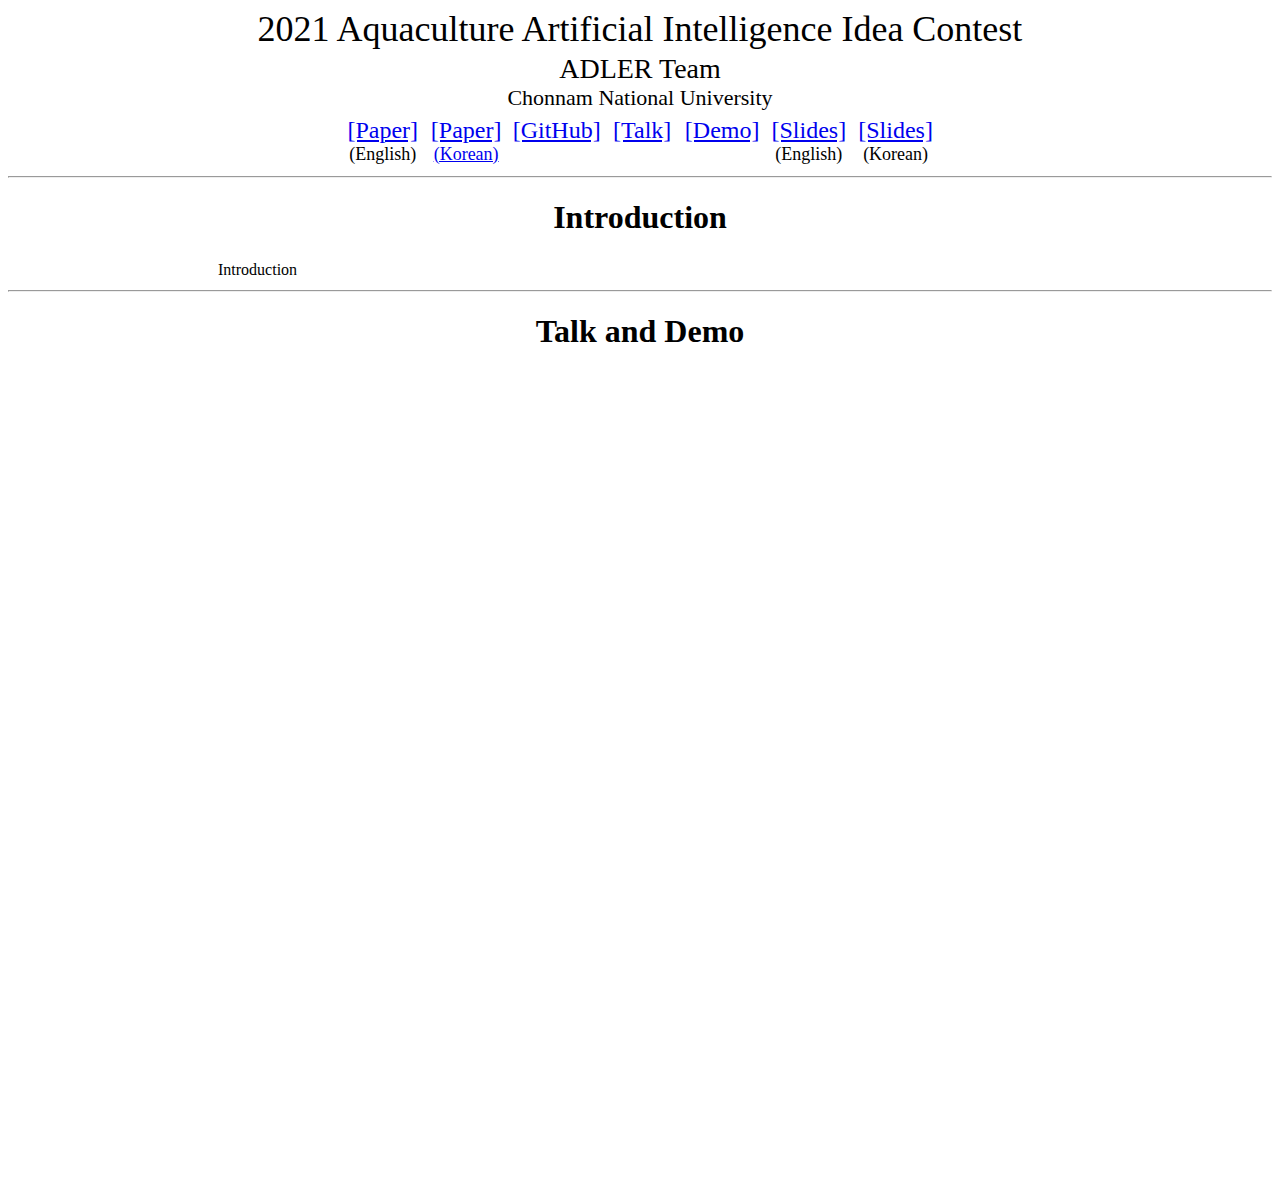
==== index.html @ 7091c329 "docs" ====
<!--
Slides:
adler-team_aqua21_challenge_results_korver.pptx
+ https://ejnu-my.sharepoint.com/:p:/g/personal/176680_jnu_ac_kr/EZCIMDaTsjhGiomCQ2cuVJkBxpNuIb2yzgNIAVlDXezKWg?e=168lWw
adler_a2i_presentation.pptx
+ https://ejnu-my.sharepoint.com/:p:/g/personal/176680_jnu_ac_kr/Edm6HmX88L1OlLL3AnAjAfoB7CUI-1MTSCy4cKn-IR87kQ?e=c461ad

https://ejnu-my.sharepoint.com/:b:/g/personal/176680_jnu_ac_kr/EVu-1YCVsfxArJ5tDdmo4ucBz2xBxtaSTH_x7j9d29KQ1Q?e=No7hgS
-->
<!DOCTYPE html>
<html lang="en">
<head>
    <meta charset="UTF-8">
    <title>2021 Aquaculture Artificial Intelligence Idea Contest</title>
    <link rel="stylesheet" href="styles.css">
</head>
<body>
    <center>
        <!-- TITLE -->
        <span style="font-size:36px">2021 Aquaculture Artificial Intelligence Idea Contest</span>
        <table align=center width=600px>
            <tr>
	  	        <td align=center width=100px>
	  			    <center>
	  				    <span style="font-size:28px">ADLER Team</span><br>
	  					<span style="font-size:22px">Chonnam National University</span><br>
                    </center>
                </td>
            </tr>
        </table>

        <!-- LINKS -->
        <table align=center width=600px>
            <tr>
                <td align=center width=120px>
                    <center>
                        <span style="font-size:24px"><a href='./resources/docs/2112_aqua21_smart_aquaculture_deep_learning.pdf'>[Paper]</a></span></br>
                        <span style="font-size:18px">(English)</span>
                        <!-- <span style="font-size:24px"><a href='https://arxiv.org/abs/...'>[Paper]</a></span> -->
                    </center>
                </td>
                <td align=center width=120px>
                    <center>
                        <span style="font-size:24px"><a href='./resources/docs/2112_aqua21_smart_aquaculture_deep_learning_korver.pdf'>[Paper]</span></br>
                        <span style="font-size:18px">(Korean)</span>
                        <!-- <span style="font-size:24px"><a href='https://arxiv.org/abs/...'>[Paper]</a></span> -->
                    </center>
                </td>
                <td align=center width=120px>
                    <center>
                        <span style="font-size:24px"><a href='https://github.com/dntai/aquaculture_ai_contest_public'>[GitHub]</a></span><br>
                        <span style="font-size:18px">&nbsp;</span>
                    </center>
                </td>
                <td align=center width=120px>
                    <center>
                        <span style="font-size:24px"><a href='https://www.youtube.com/watch?v=T529Nq_P3qc'>[Talk]</a></span><br>
                        <!-- Under construction -->
                        <span style="font-size:18px">&nbsp;</span>
                    </center>
                </td>
                <td align=center width=120px>
                    <center>
                        <span style="font-size:24px"><a href='https://youtu.be/Vs9v_EXVCn0'>[Demo]</a></span><br>
                        <span style="font-size:18px">&nbsp;</span>
                        <!-- <span style="font-size:18px"> Under construction</span> -->
                    </center>
                </td>
                <td align=center width=120px>
                    <center>
                        <span style="font-size:24px"><a href='https://ejnu-my.sharepoint.com/:p:/g/personal/176680_jnu_ac_kr/Edm6HmX88L1OlLL3AnAjAfoB7CUI-1MTSCy4cKn-IR87kQ?e=c461ad'>[Slides]</a></span><br>
                        <span style="font-size:18px">(English)</span>
                        <!-- <span style="font-size:18px">127 MB</span> -->
                    </center>
                </td>
                <td align=center width=120px>
                    <center>
                        <span style="font-size:24px"><a href='https://ejnu-my.sharepoint.com/:p:/g/personal/176680_jnu_ac_kr/EZCIMDaTsjhGiomCQ2cuVJkBxpNuIb2yzgNIAVlDXezKWg?e=168lWw'>[Slides]</a></span><br>
                        <span style="font-size:18px">(Korean)</span>
                        <!-- <span style="font-size:18px">127 MB</span> -->
                    </center>
                </td>
            </tr>
        </table>
    </center>

    <!-- Introduction -->
    <hr>
    <center>
        <h1>Introduction</h1>
        <table align=center width=850px>
            <tr>
              <td>Introduction</td>
            </tr>
        </table>
    </center>

    <!-- Talk and Demo -->
    <hr>
    <center>
        <h1>Talk and Demo</h1>
        <p align="center">
            <iframe width="660" height="395" src="https://www.youtube.com/embed/T529Nq_P3qc" frameborder="0" allow="autoplay; encrypted-media" allowfullscreen align="center"></iframe>
        </p>

        <p align="center">
            <iframe width="660" height="395" src="https://www.youtube.com/embed/Vs9v_EXVCn0" frameborder="0" allow="autoplay; encrypted-media" allowfullscreen align="center"></iframe>
        </p>
    </center>
</body>
</html>
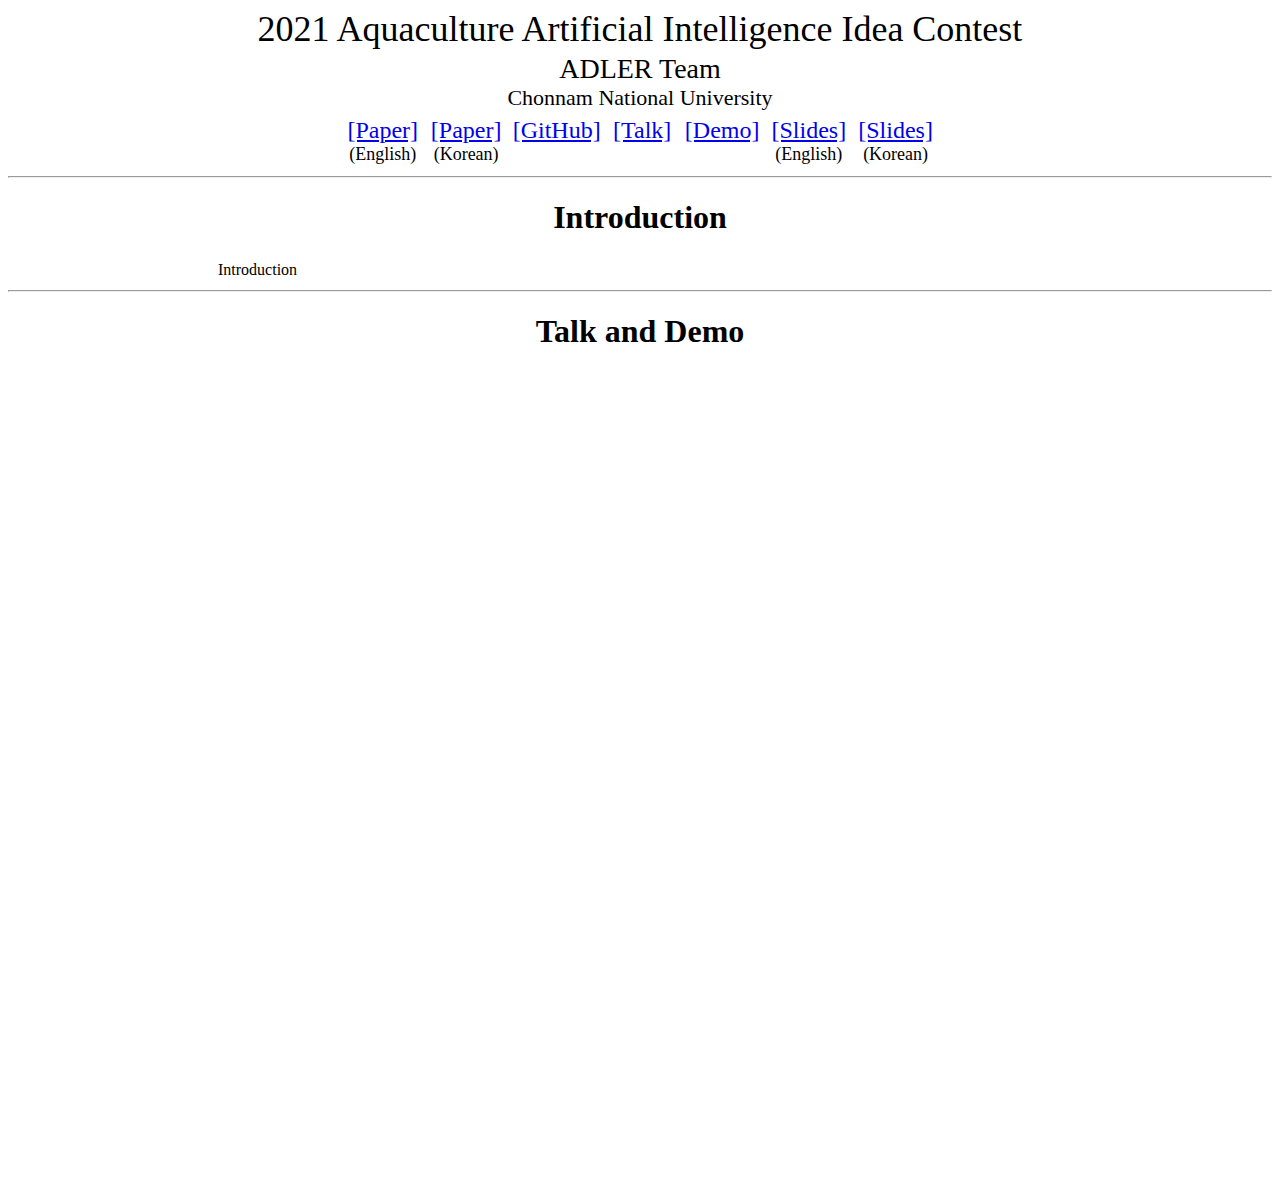
==== commit 628d3f21: "docs" ====
--- a/index.html
+++ b/index.html
@@ -41,7 +41,7 @@
                 </td>
                 <td align=center width=120px>
                     <center>
-                        <span style="font-size:24px"><a href='./resources/docs/2112_aqua21_smart_aquaculture_deep_learning_korver.pdf'>[Paper]</span></br>
+                        <span style="font-size:24px"><a href='./resources/docs/2112_aqua21_smart_aquaculture_deep_learning_korver.pdf'>[Paper]</a></span></br>
                         <span style="font-size:18px">(Korean)</span>
                         <!-- <span style="font-size:24px"><a href='https://arxiv.org/abs/...'>[Paper]</a></span> -->
                     </center>
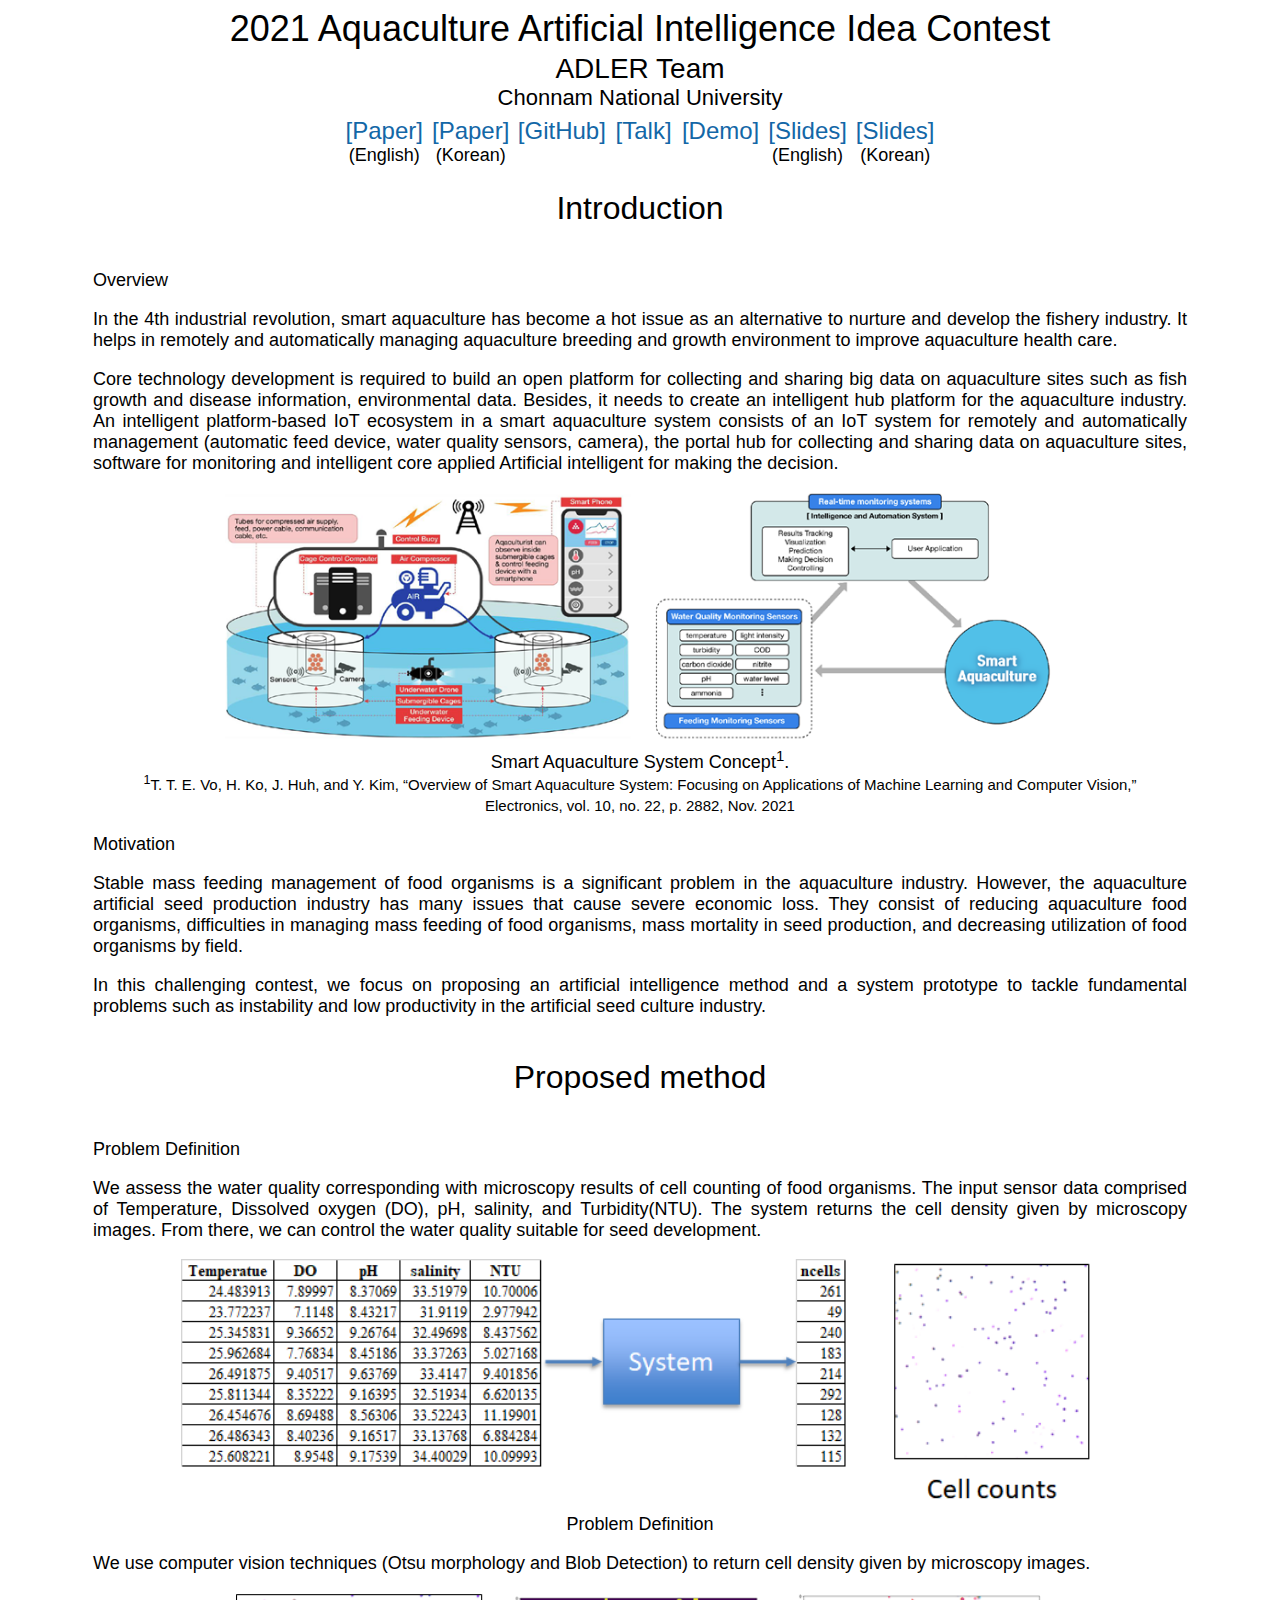
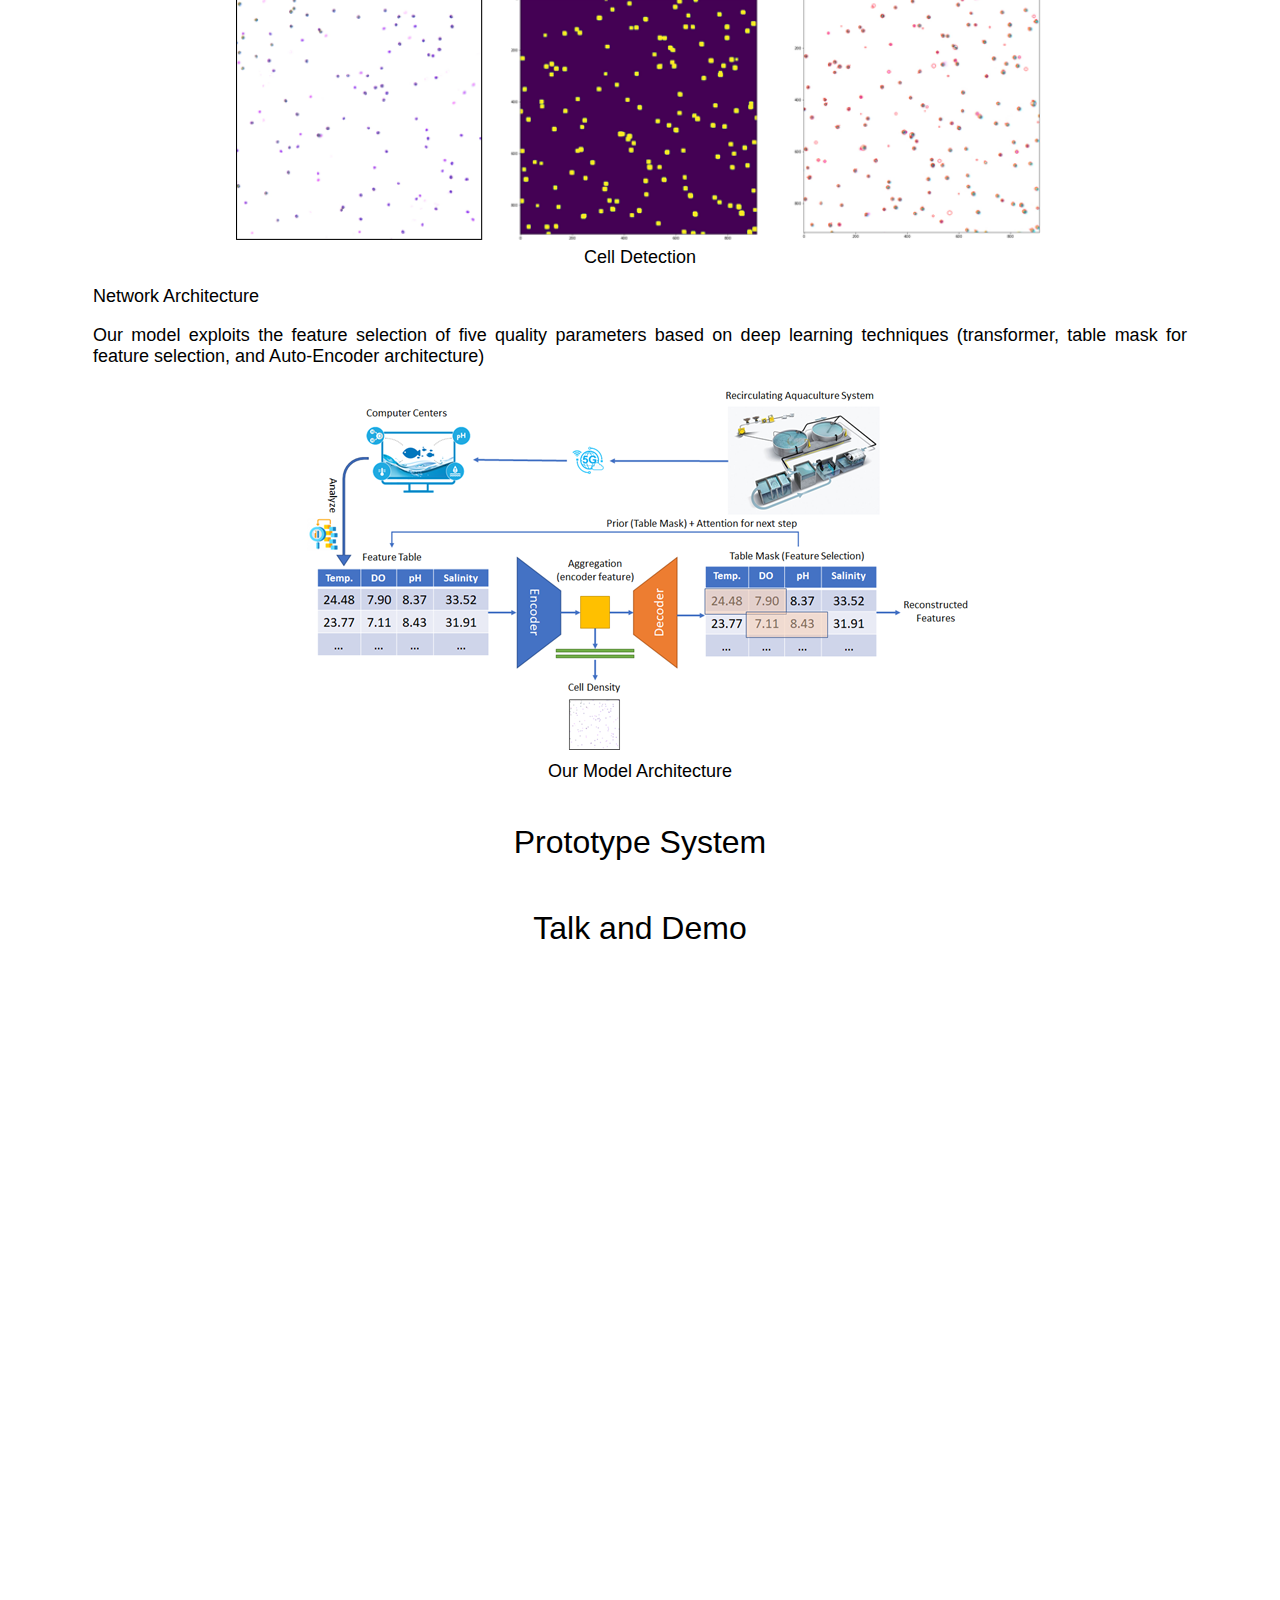
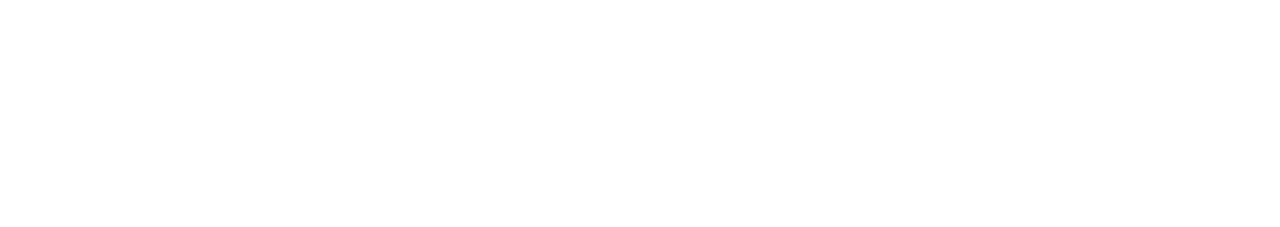
==== commit da107a26: "pages" ====
--- a/index.html
+++ b/index.html
@@ -12,11 +12,11 @@
 <head>
     <meta charset="UTF-8">
     <title>2021 Aquaculture Artificial Intelligence Idea Contest</title>
-    <link rel="stylesheet" href="styles.css">
+    <link rel="stylesheet" href="style.css">
 </head>
 <body>
+    <!-- TITLE -->
     <center>
-        <!-- TITLE -->
         <span style="font-size:36px">2021 Aquaculture Artificial Intelligence Idea Contest</span>
         <table align=center width=600px>
             <tr>
@@ -85,27 +85,106 @@
     </center>
 
     <!-- Introduction -->
-    <hr>
     <center>
         <h1>Introduction</h1>
-        <table align=center width=850px>
+        <table align=center class="fixed">
             <tr>
-              <td>Introduction</td>
+              <td>
+                  <p><b>Overview</b></p>
+                  <p class="justify-align">
+                      In the 4th industrial revolution, smart aquaculture has become a hot issue as an alternative to nurture and develop the fishery industry. It helps in remotely and automatically managing aquaculture breeding and growth environment to improve aquaculture health care.
+                  </p>
+                  <p class="justify-align">
+                      Core technology development is required to build an open platform for collecting and sharing big data on aquaculture sites such as fish growth and disease information, environmental data. Besides, it needs to create an intelligent hub platform for the aquaculture industry.
+                      An intelligent platform-based IoT ecosystem in a smart aquaculture system consists of an IoT system for remotely and automatically management (automatic feed device, water quality sensors, camera), the portal hub for collecting and sharing data on aquaculture sites, software for monitoring and intelligent core applied Artificial intelligent for making the decision.
+                  </p>
+                  <figure align="center">
+                    <img class="round" style="height:250px" src="./resources/smart_aquaculture_system.png"/>
+                      <figcaption>
+                          Smart Aquaculture System Concept<sup>1</sup>.<br/>
+                          <small><sup>1</sup>T. T. E. Vo, H. Ko, J. Huh, and Y. Kim, “Overview of Smart Aquaculture System: Focusing on Applications of Machine Learning and Computer Vision,” Electronics, vol. 10, no. 22, p. 2882, Nov. 2021
+</small>
+                      </figcaption>
+                  </figure>
+                  <p><b>Motivation</b></p>
+
+                  <p class="justify-align">
+                      Stable mass feeding management of food organisms is a significant problem in the aquaculture industry. However, the aquaculture artificial seed production industry has many issues that cause severe economic loss. They consist of reducing aquaculture food organisms, difficulties in managing mass feeding of food organisms, mass mortality in seed production, and decreasing utilization of food organisms by field.
+                  </p>
+                  <p class="justify-align">
+                      In this challenging contest, we focus on proposing an artificial intelligence method and a system prototype to tackle fundamental problems such as instability and low productivity in the artificial seed culture industry.
+                  </p>
+              </td>
             </tr>
         </table>
     </center>
 
+    <!-- Proposed System -->
+    <center>
+        <h1>Proposed method</h1>
+        <table align=center class="fixed">
+            <tr>
+                <td>
+                    <p><b>Problem Definition</b></p>
+                    <p class="justify-align">
+                        We assess the water quality corresponding with microscopy results of cell counting of food organisms. The input sensor data comprised of Temperature, Dissolved oxygen (DO), pH, salinity, and Turbidity(NTU).
+                        The system returns the cell density given by microscopy images.
+                        From there, we can control the water quality suitable for seed development.
+                    </p>
+                    <figure align="center">
+                        <img class="round" style="height:250px" src="./resources/problem_definition.png"/>
+                          <figcaption>Problem Definition</figcaption>
+                    </figure>
+
+                    <p class="justify-align">
+                        We use computer vision techniques (Otsu morphology and Blob Detection) to return cell density given by microscopy images.
+                    </p>
+                    <figure align="center">
+                        <img class="round" style="height:250px" src="./resources/cell_detection.png"/>
+                          <figcaption>Cell Detection</figcaption>
+                    </figure>
+
+                    <p><b>Network Architecture</b></p>
+                    <p class="justify-align">
+                        Our model exploits the feature selection of five quality parameters based on deep learning techniques (transformer, table mask for feature selection, and Auto-Encoder architecture)
+                    </p>
+                    <figure align="center">
+                        <img class="round" src="./resources/model_architecture.png"/>
+                        <figcaption>Our Model Architecture</figcaption>
+                    </figure>
+                </td>
+            </tr>
+        </table>
+    </center>
+
+    <!-- Prototype System -->
+    <center>
+        <h1>Prototype System</h1>
+        <table align=center class="fixed">
+            <tr>
+                <td>
+                </td>
+            </tr>
+        </table>
+    </center>
+
+
+
     <!-- Talk and Demo -->
-    <hr>
     <center>
         <h1>Talk and Demo</h1>
-        <p align="center">
-            <iframe width="660" height="395" src="https://www.youtube.com/embed/T529Nq_P3qc" frameborder="0" allow="autoplay; encrypted-media" allowfullscreen align="center"></iframe>
-        </p>
+        <table align=center class="fixed">
+            <tr>
+                <td>
+                    <p align="center">
+                        <iframe width="660" height="395" src="https://www.youtube.com/embed/T529Nq_P3qc" frameborder="0" allow="autoplay; encrypted-media" allowfullscreen align="center"></iframe>
+                    </p>
 
-        <p align="center">
-            <iframe width="660" height="395" src="https://www.youtube.com/embed/Vs9v_EXVCn0" frameborder="0" allow="autoplay; encrypted-media" allowfullscreen align="center"></iframe>
-        </p>
+                    <p align="center">
+                        <iframe width="660" height="395" src="https://www.youtube.com/embed/Vs9v_EXVCn0" frameborder="0" allow="autoplay; encrypted-media" allowfullscreen align="center"></iframe>
+                    </p>
+                </td>
+            </tr>
     </center>
 </body>
 </html>--- a/style.css
+++ b/style.css
@@ -0,0 +1,124 @@
+body {
+    font-family: "HelveticaNeue-Light", "Helvetica Neue Light", "Helvetica Neue", Helvetica, Arial, "Lucida Grande", sans-serif;
+    font-weight:300;
+    font-size:18px;
+    margin-left: auto;
+    margin-right: auto;
+    width: 1100px;
+}
+
+h1 {
+    font-size:32px;
+    font-weight:300;
+}
+
+p, div .justify-align {
+    text-align: justify;
+    -moz-text-align-last: left;
+    text-align-last: left;
+}
+
+table .fixed {
+  table-layout:fixed;
+  width:850px;
+  overflow:hidden;
+}
+
+.disclaimerbox {
+    background-color: #eee;
+    border: 1px solid #eeeeee;
+    border-radius: 10px ;
+    -moz-border-radius: 10px ;
+    -webkit-border-radius: 10px ;
+    padding: 20px;
+}
+
+video.header-vid {
+    height: 140px;
+    border: 1px solid black;
+    border-radius: 10px ;
+    -moz-border-radius: 10px ;
+    -webkit-border-radius: 10px ;
+}
+
+img.header-img {
+    height: 140px;
+    border: 1px solid black;
+    border-radius: 10px ;
+    -moz-border-radius: 10px ;
+    -webkit-border-radius: 10px ;
+}
+
+img.rounded {
+    border: 1px solid #eeeeee;
+    border-radius: 10px ;
+    -moz-border-radius: 10px ;
+    -webkit-border-radius: 10px ;
+}
+
+a:link,a:visited
+{
+    color: #1367a7;
+    text-decoration: none;
+}
+a:hover {
+    color: #208799;
+}
+
+td.dl-link {
+    height: 160px;
+    text-align: center;
+    font-size: 22px;
+}
+
+.layered-paper-big { /* modified from: http://css-tricks.com/snippets/css/layered-paper/ */
+    box-shadow:
+            0px 0px 1px 1px rgba(0,0,0,0.35), /* The top layer shadow */
+            5px 5px 0 0px #fff, /* The second layer */
+            5px 5px 1px 1px rgba(0,0,0,0.35), /* The second layer shadow */
+            10px 10px 0 0px #fff, /* The third layer */
+            10px 10px 1px 1px rgba(0,0,0,0.35), /* The third layer shadow */
+            15px 15px 0 0px #fff, /* The fourth layer */
+            15px 15px 1px 1px rgba(0,0,0,0.35), /* The fourth layer shadow */
+            20px 20px 0 0px #fff, /* The fifth layer */
+            20px 20px 1px 1px rgba(0,0,0,0.35), /* The fifth layer shadow */
+            25px 25px 0 0px #fff, /* The fifth layer */
+            25px 25px 1px 1px rgba(0,0,0,0.35); /* The fifth layer shadow */
+    margin-left: 10px;
+    margin-right: 45px;
+}
+
+.paper-big { /* modified from: http://css-tricks.com/snippets/css/layered-paper/ */
+    box-shadow:
+            0px 0px 1px 1px rgba(0,0,0,0.35); /* The top layer shadow */
+
+    margin-left: 10px;
+    margin-right: 45px;
+}
+
+
+.layered-paper { /* modified from: http://css-tricks.com/snippets/css/layered-paper/ */
+    box-shadow:
+            0px 0px 1px 1px rgba(0,0,0,0.35), /* The top layer shadow */
+            5px 5px 0 0px #fff, /* The second layer */
+            5px 5px 1px 1px rgba(0,0,0,0.35), /* The second layer shadow */
+            10px 10px 0 0px #fff, /* The third layer */
+            10px 10px 1px 1px rgba(0,0,0,0.35); /* The third layer shadow */
+    margin-top: 5px;
+    margin-left: 10px;
+    margin-right: 30px;
+    margin-bottom: 5px;
+}
+
+.vert-cent {
+    position: relative;
+    top: 50%;
+    transform: translateY(-50%);
+}
+
+hr
+{
+    border: 0;
+    height: 1px;
+    background-image: linear-gradient(to right, rgba(0, 0, 0, 0), rgba(0, 0, 0, 0.75), rgba(0, 0, 0, 0));
+}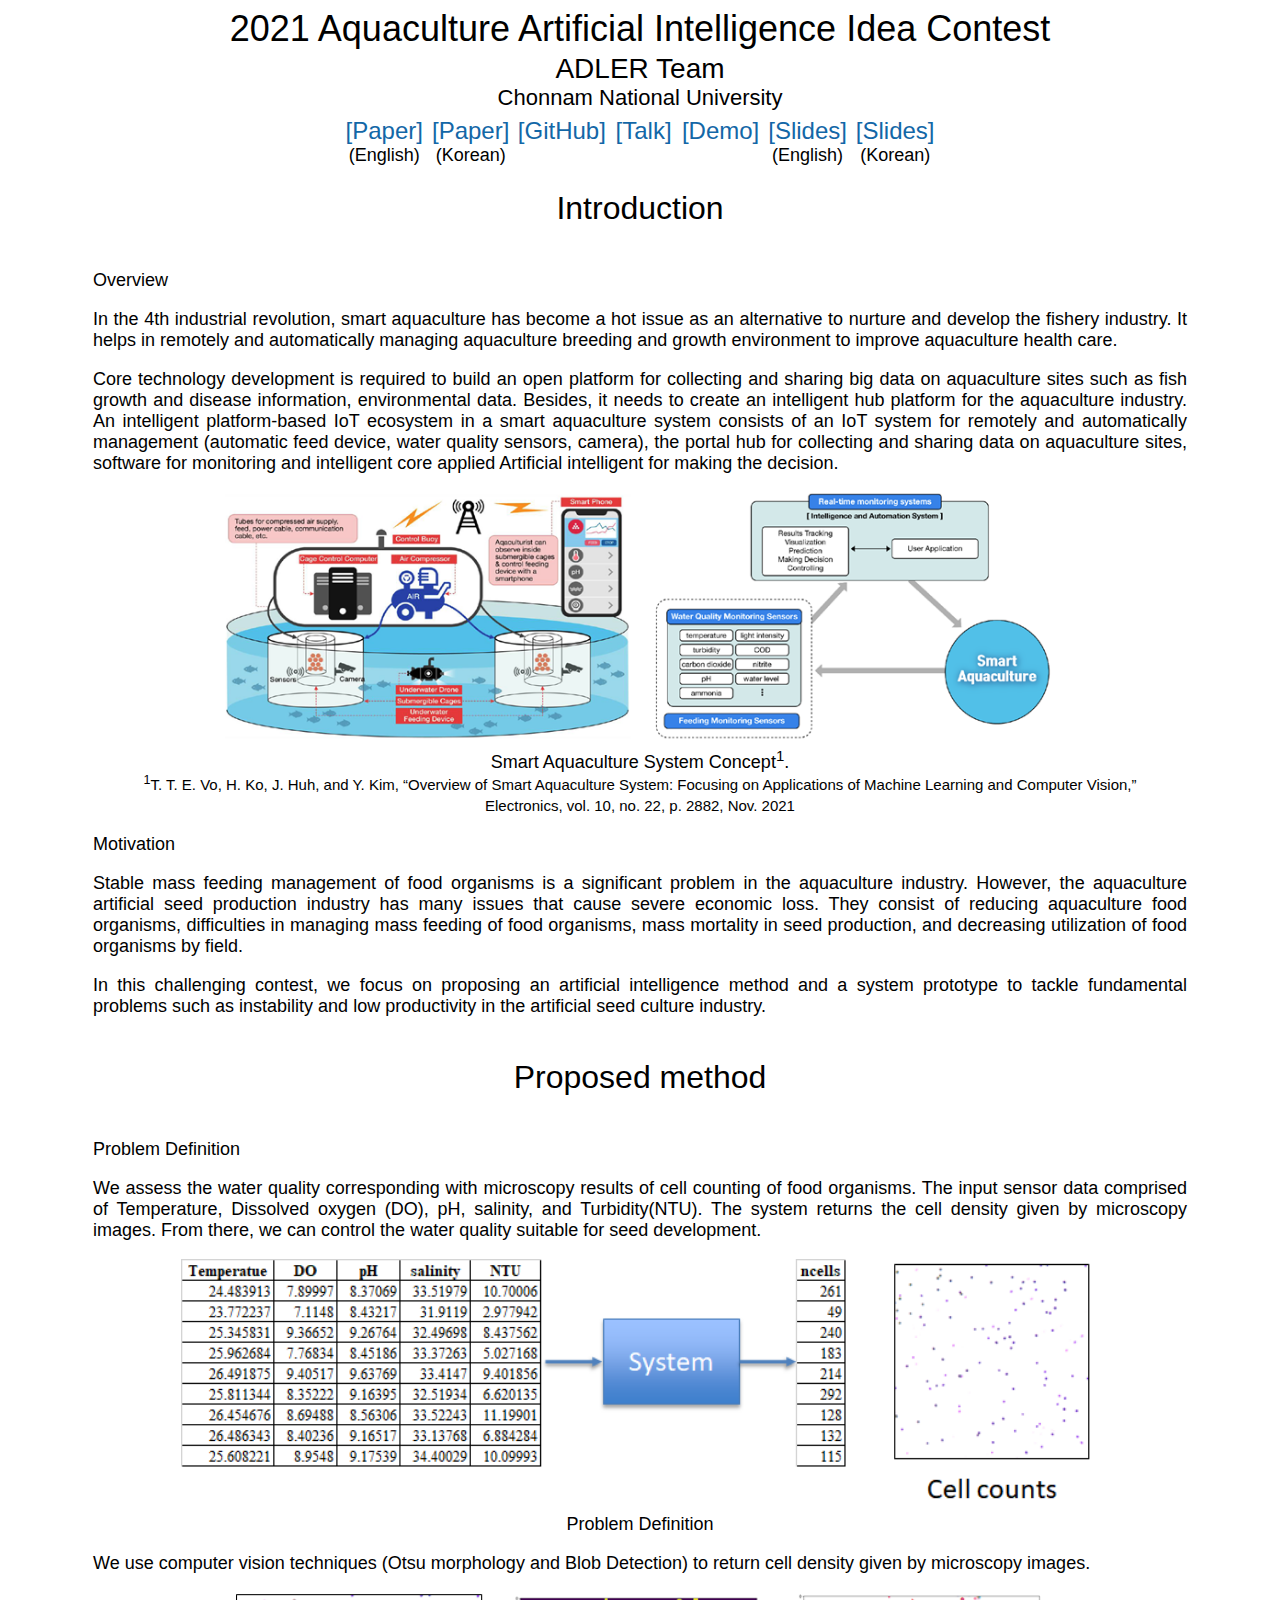
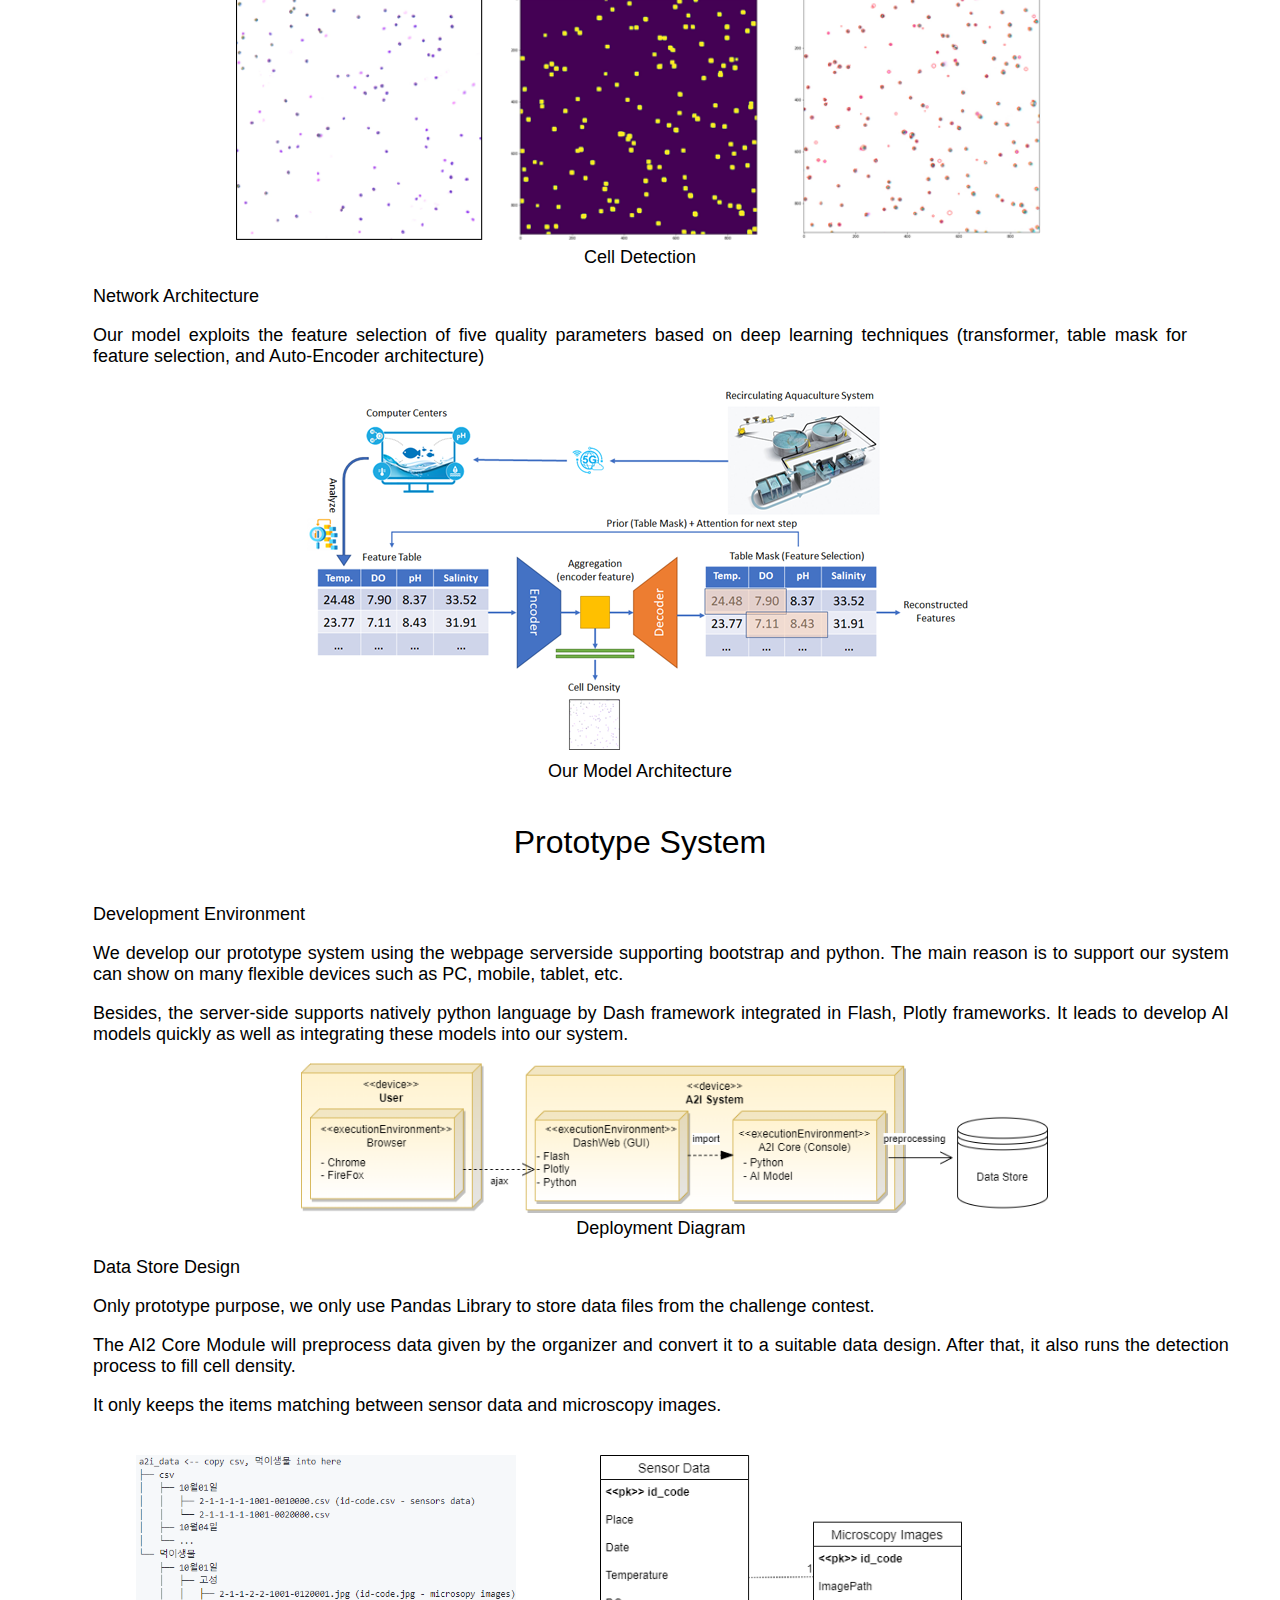
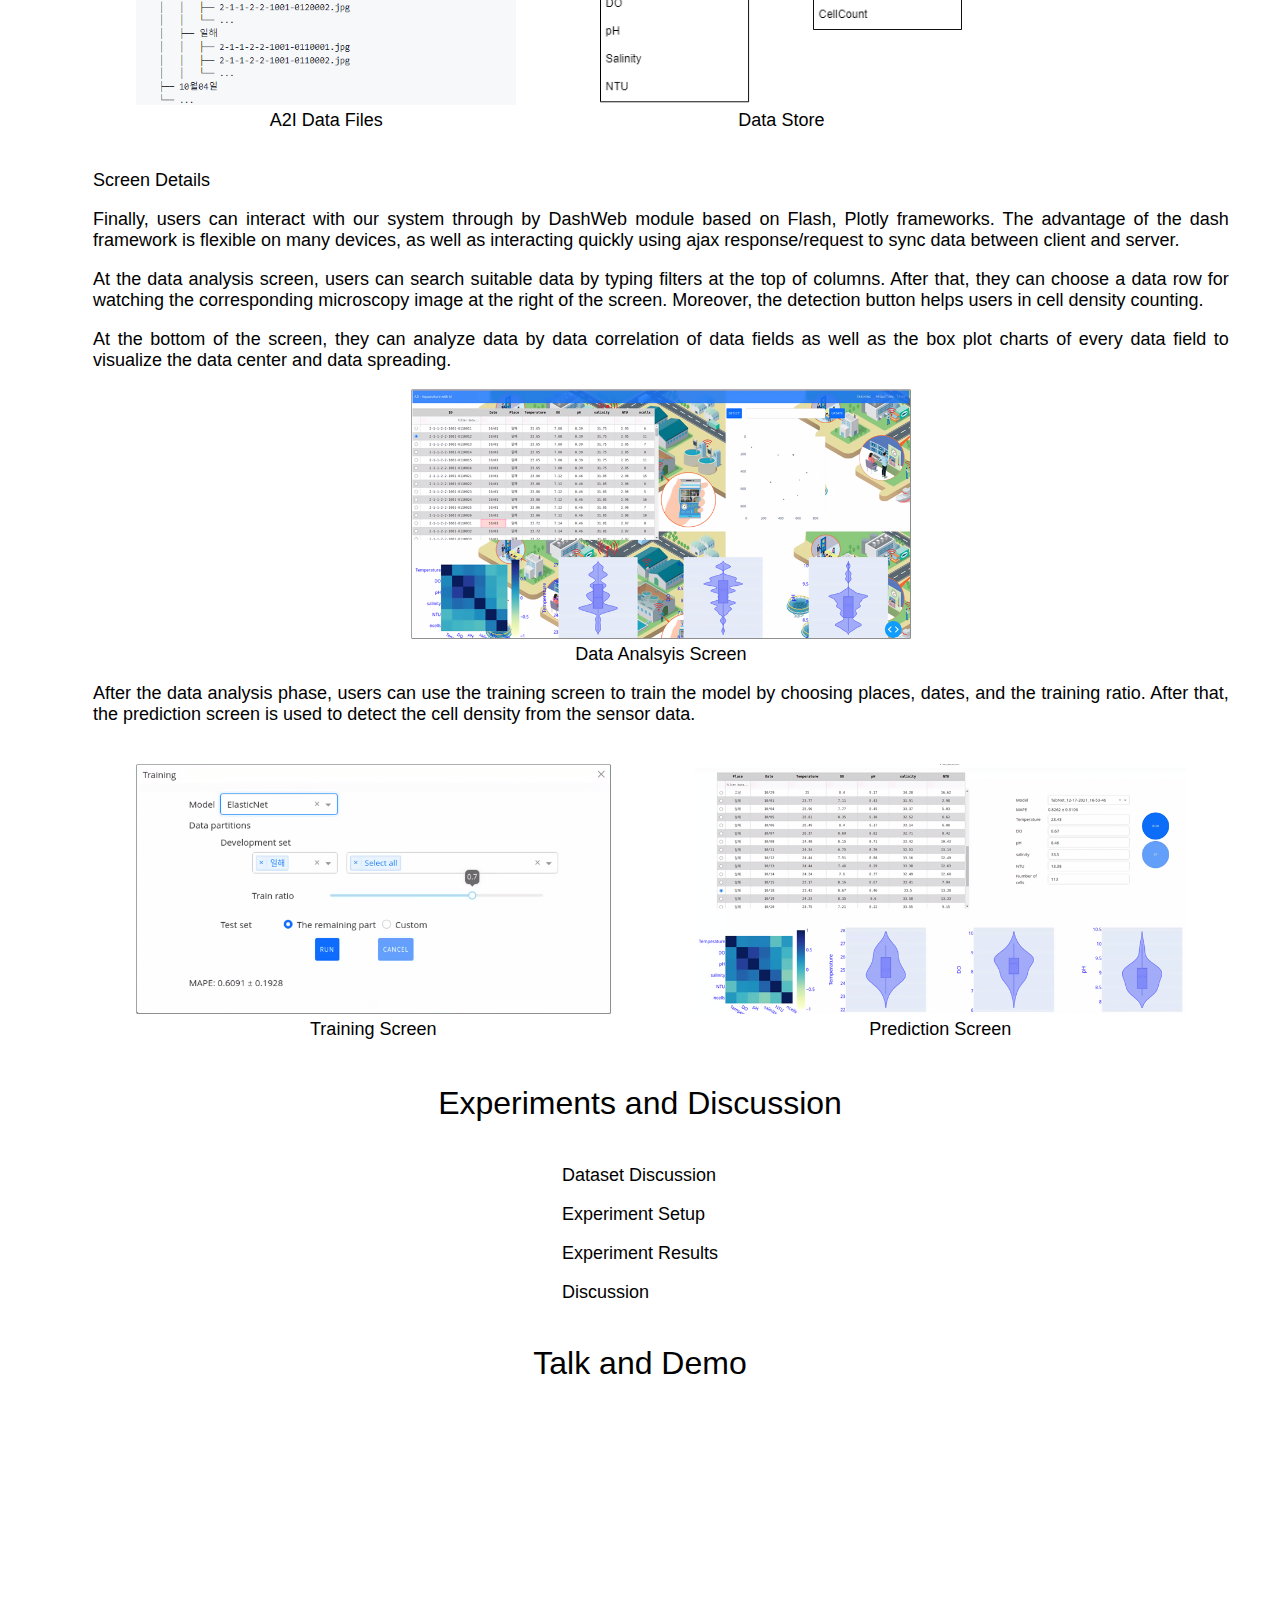
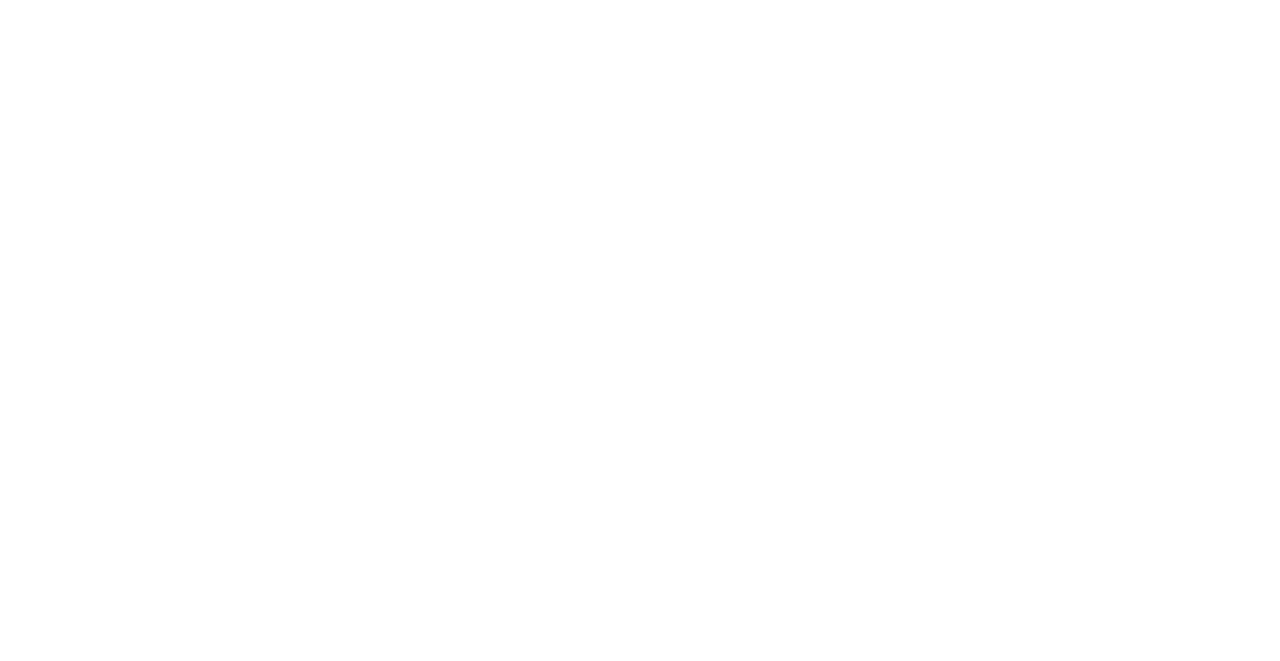
==== commit cc3f1ce9: "updates" ====
--- a/index.html
+++ b/index.html
@@ -163,12 +163,103 @@
         <table align=center class="fixed">
             <tr>
                 <td>
-                </td>
-            </tr>
-        </table>
-    </center>
-
-
+                    <p><b>Development Environment</b></p>
+                    <p class="justify-align">
+                        We develop our prototype system using the webpage serverside supporting bootstrap and python. The main reason is to support our system can show on many flexible devices such as PC, mobile, tablet, etc.
+                    </p>
+                    <p class="justify-align">
+                        Besides, the server-side supports natively python language by Dash framework integrated in Flash, Plotly frameworks. It leads to develop AI models quickly as well as integrating these models into our system.
+                    </p>
+                    <figure align="center">
+                        <img class="round" style="height:150px" src="./resources/deployment_diagram.png"/>
+                        <figcaption>Deployment Diagram</figcaption>
+                    </figure>
+
+                    <p><b>Data Store Design</b></p>
+                    <p class="justify-align">
+                        Only prototype purpose, we only use Pandas Library to store data files from the challenge contest.
+                    </p>
+                    <p class="justify-align">
+                        The AI2 Core Module will preprocess data given by the organizer and convert it to a suitable data design. After that, it also runs the detection process to fill cell density.
+                    </p>
+                    <p class="justify-align">
+                        It only keeps the items matching between sensor data and microscopy images.
+                    </p>
+                    <table>
+                        <tr>
+                            <td>
+                                <figure align="center">
+                                    <img class="round" style="height:250px" src="./resources/file_store.png"/>
+                                    <figcaption>A2I Data Files</figcaption>
+                                </figure>
+                            </td>
+                            <td>
+                                <figure align="center">
+                                    <img class="round" style="height:250px" src="./resources/data_store.png"/>
+                                    <figcaption>Data Store</figcaption>
+                                </figure>
+                            </td>
+                        </tr>
+                    </table>
+
+                    <p><b>Screen Details</b></p>
+
+                    <p class="justify-align">
+                        Finally, users can interact with our system through by DashWeb module based on Flash, Plotly frameworks. The advantage of the dash framework is flexible on many devices, as well as interacting quickly using ajax response/request to sync data between client and server.
+                    </p>
+
+                    <p class="justify-align">
+                        At the data analysis screen, users can search suitable data by typing filters at the top of columns. After that, they can choose a data row for watching the corresponding microscopy image at the right of the screen. Moreover, the detection button helps users in cell density counting.
+                    </p>
+                    <p class="justify-align">
+                        At the bottom of the screen, they can analyze data by data correlation of data fields as well as the box plot charts of every data field to visualize the data center and data spreading.
+                    </p>
+
+                    <figure align="center">
+                        <img class="round" style="height:250px" src="./resources/data_analysis_screen.png"/>
+                        <figcaption>Data Analsyis Screen</figcaption>
+                    </figure>
+
+                    <p class="justify-align">
+                        After the data analysis phase, users can use the training screen to train the model by choosing places, dates, and the training ratio.
+                        After that, the prediction screen is used to detect the cell density from the sensor data.
+                    </p>
+
+                    <table>
+                        <tr>
+                            <td>
+                                <figure align="center">
+                                    <img class="round" style="height:250px" src="./resources/training_screen.png"/>
+                                    <figcaption>Training Screen</figcaption>
+                                </figure>
+                            </td>
+                            <td>
+                                <figure align="center">
+                                    <img class="round" style="height:250px" src="./resources/prediction_screen.png"/>
+                                    <figcaption>Prediction Screen</figcaption>
+                                </figure>
+                            </td>
+                        </tr>
+                    </table>
+                </td>
+            </tr>
+        </table>
+    </center>
+
+    <!-- Experiments and Discussion -->
+    <center>
+        <h1>Experiments and Discussion</h1>
+        <table align=center class="fixed">
+            <tr>
+                <td>
+                    <p><b>Dataset Discussion</b></p>
+                    <p><b>Experiment Setup</b></p>
+                    <p><b>Experiment Results</b></p>
+                    <p><b>Discussion</b></p>
+                </td>
+            </tr>
+        </table>
+    </center>
 
     <!-- Talk and Demo -->
     <center>
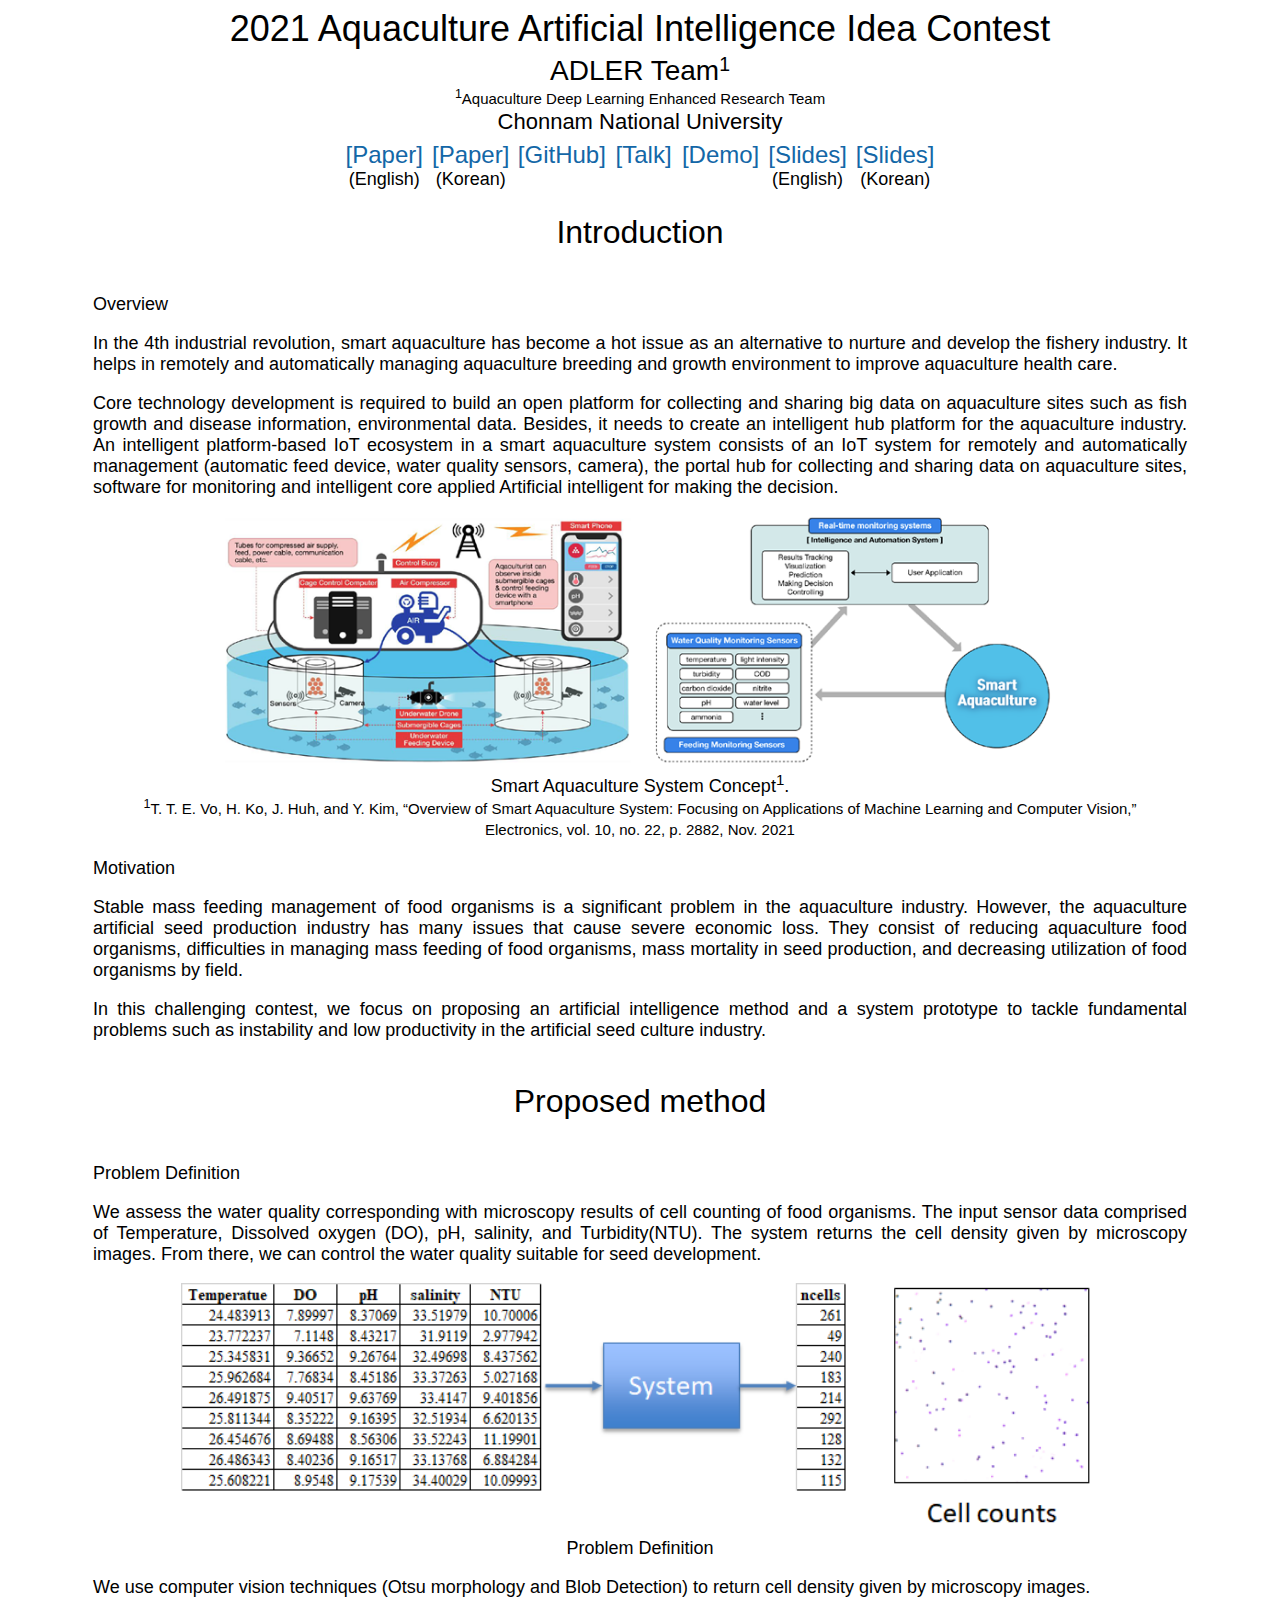
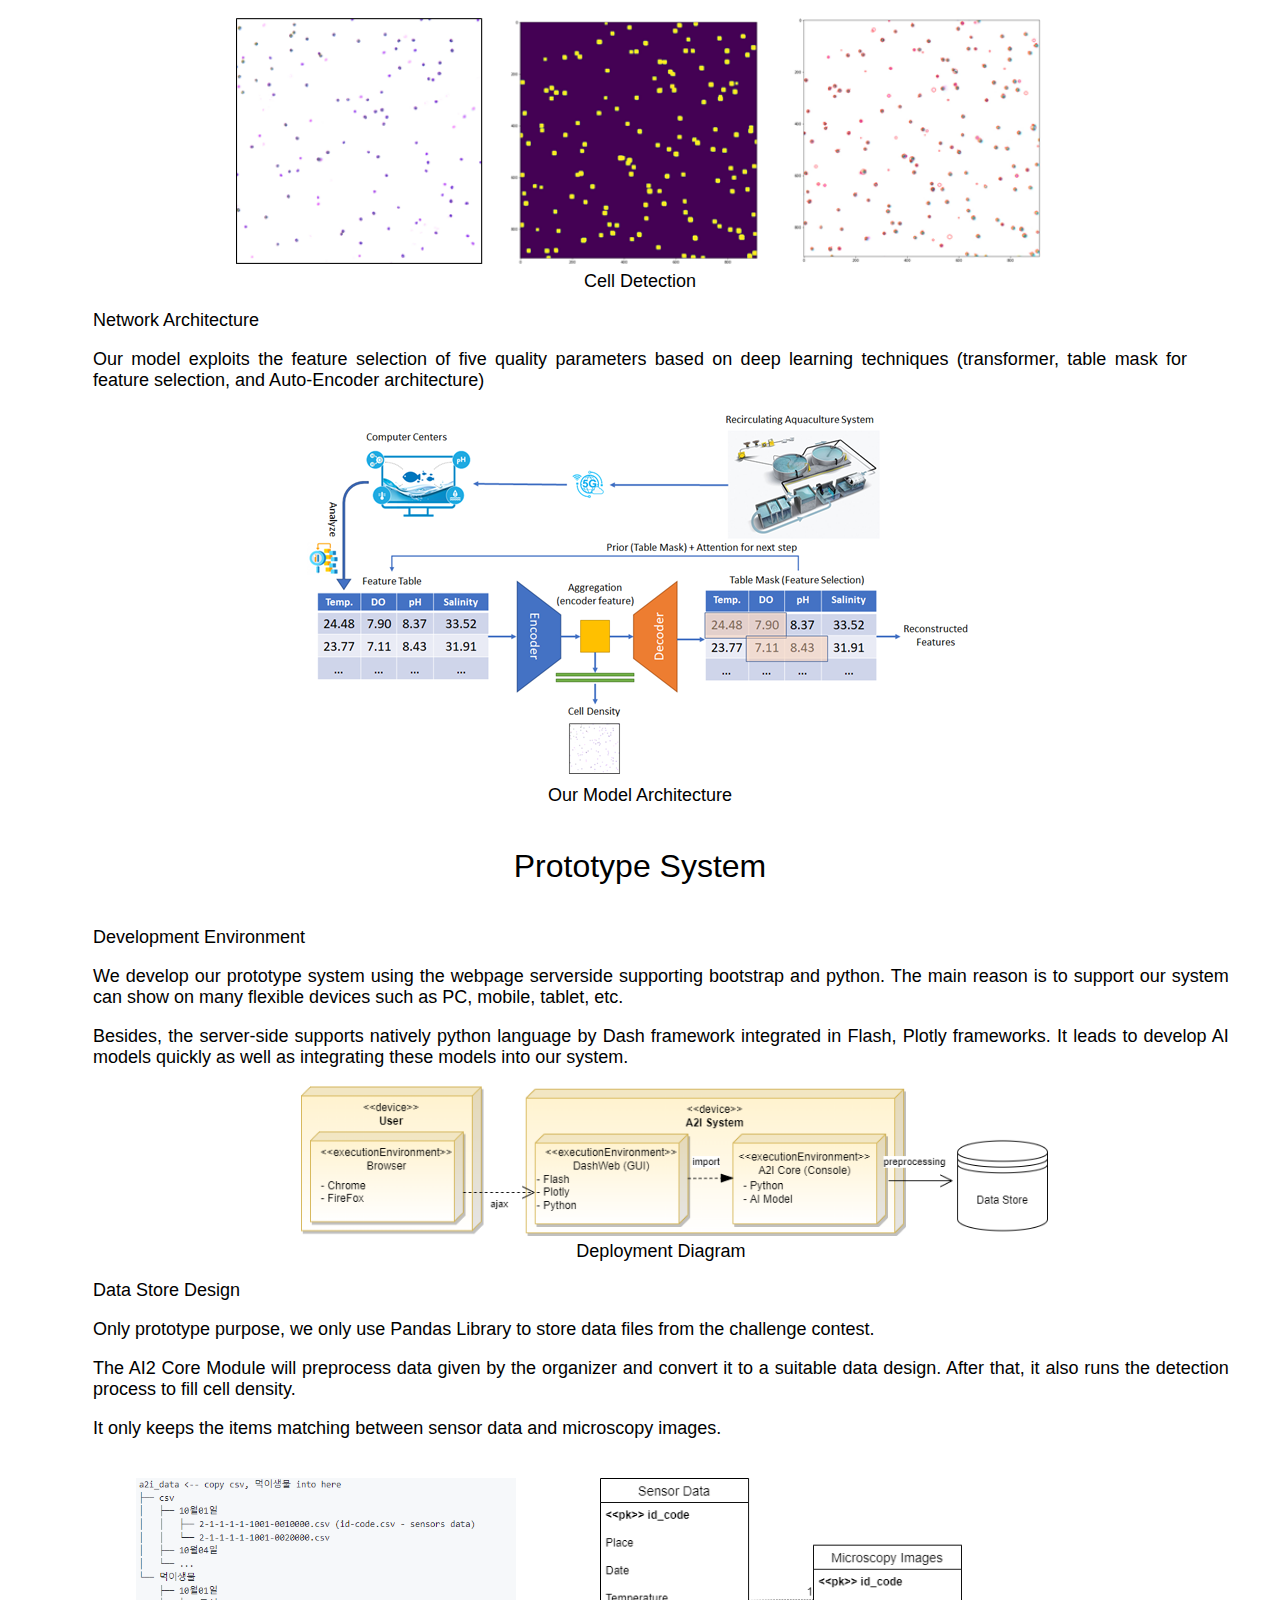
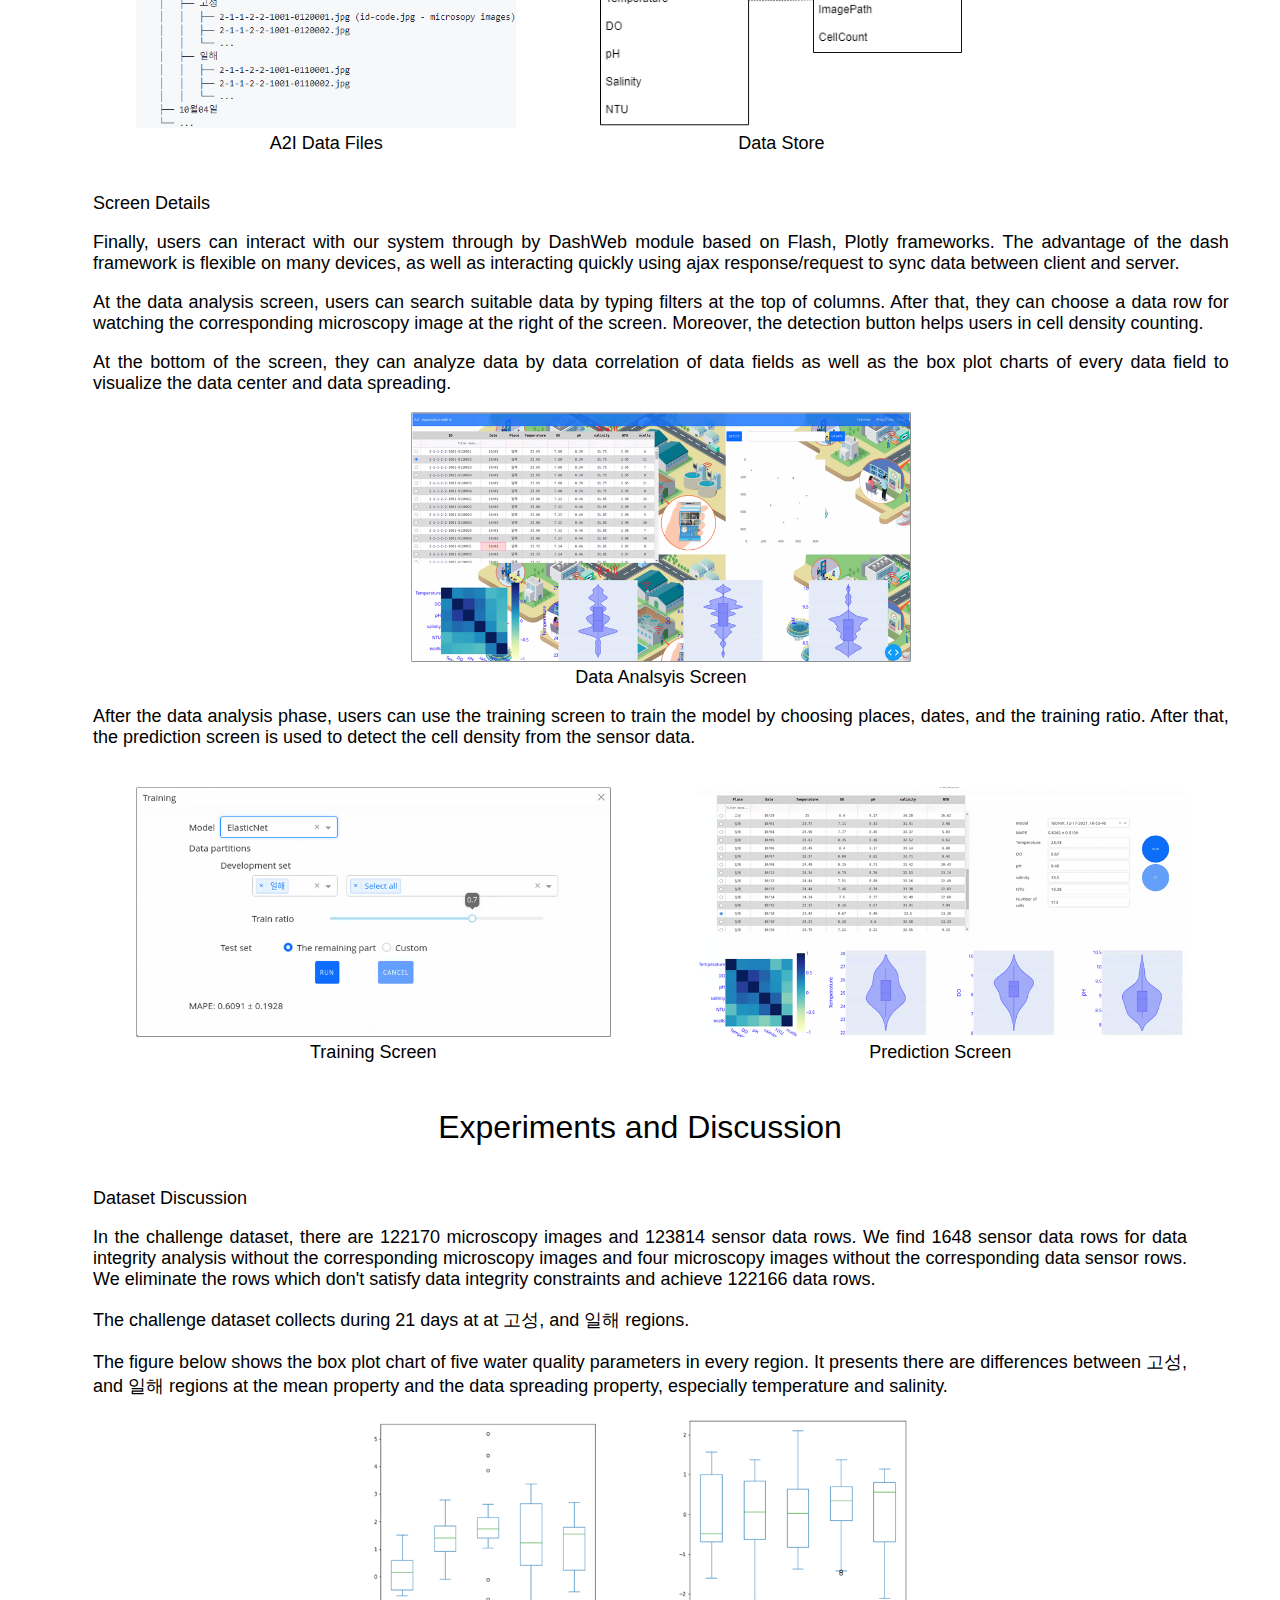
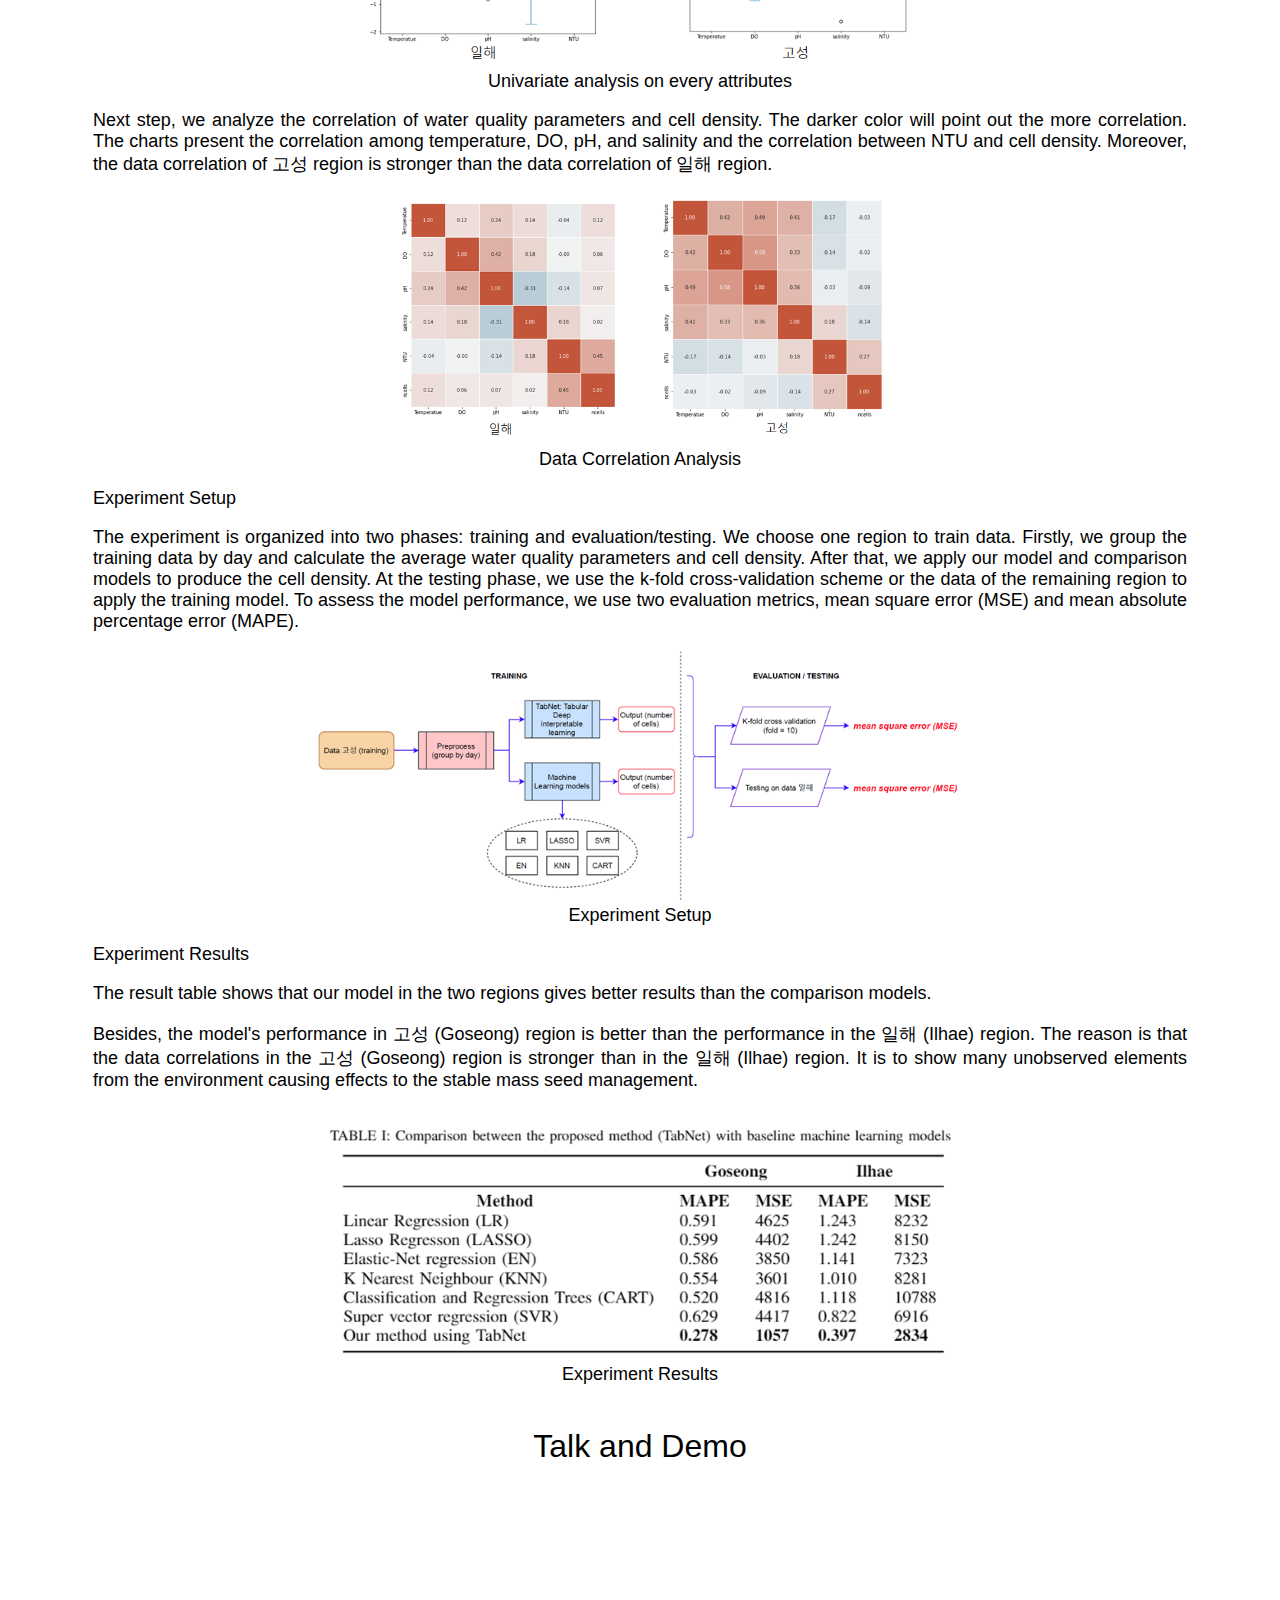
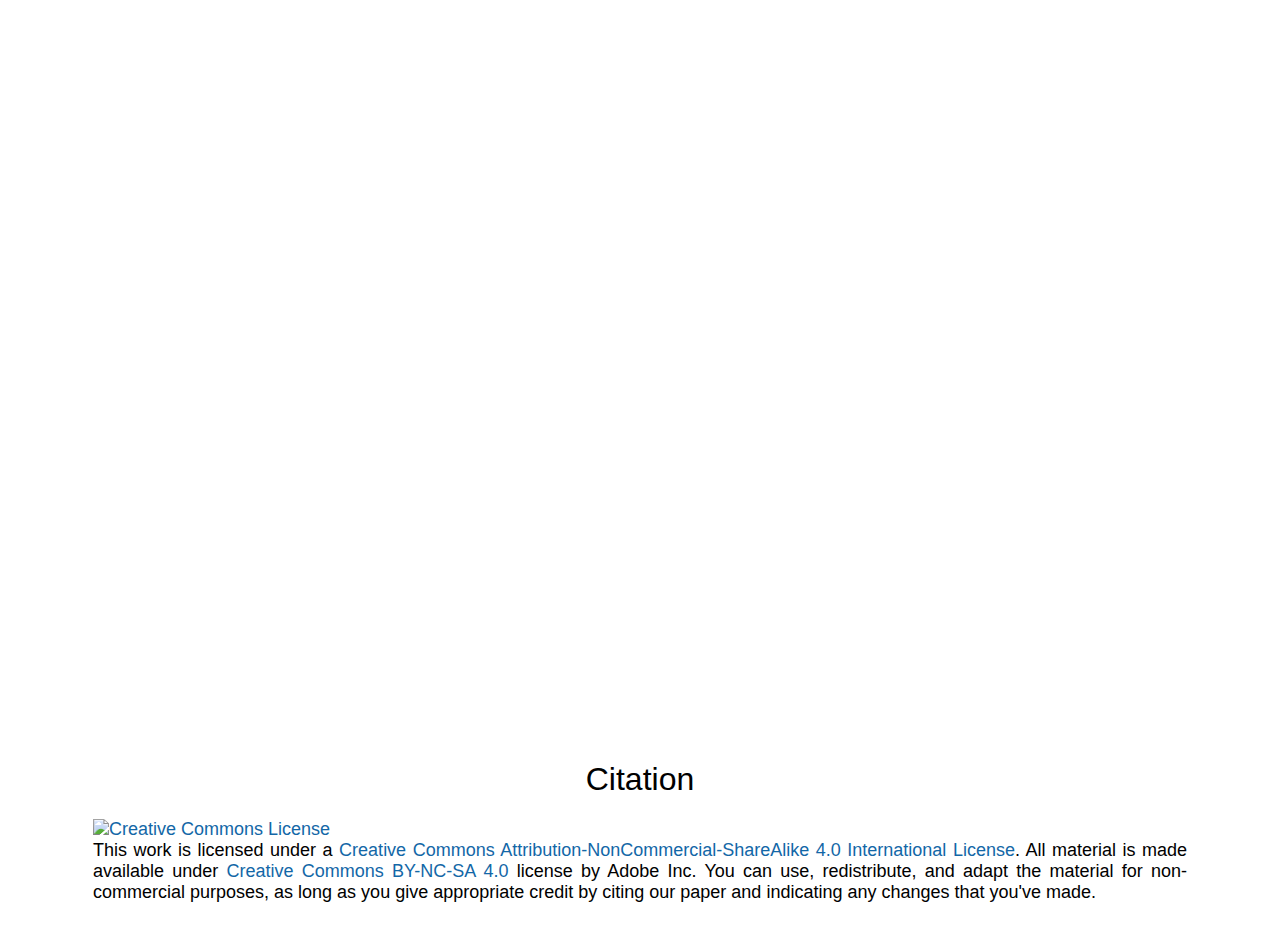
==== commit b4640630: "pages" ====
--- a/index.html
+++ b/index.html
@@ -22,7 +22,8 @@
             <tr>
 	  	        <td align=center width=100px>
 	  			    <center>
-	  				    <span style="font-size:28px">ADLER Team</span><br>
+	  				    <span style="font-size:28px">ADLER Team<small><sup>1</sup></small></span><br/>
+                        <small><sup>1</sup>Aquaculture Deep Learning Enhanced Research Team</small><br/>
 	  					<span style="font-size:22px">Chonnam National University</span><br>
                     </center>
                 </td>
@@ -253,9 +254,51 @@
             <tr>
                 <td>
                     <p><b>Dataset Discussion</b></p>
+                    <p class="justify-align">
+                        In the challenge dataset, there are 122170 microscopy images and 123814 sensor data rows. We find 1648 sensor data rows for data integrity analysis without the corresponding microscopy images and four microscopy images without the corresponding data sensor rows.
+                        We eliminate the rows which don't satisfy data integrity constraints and achieve 122166 data rows.
+                    </p>
+                    <p class="justify-align">
+                        The challenge dataset collects during 21 days at at 고성, and 일해  regions.
+                    </p>
+
+                    <p class="justify-align">
+                        The figure below shows the box plot chart of five water quality parameters in every region. It presents there are differences between 고성, and 일해 regions at the mean property and the data spreading property, especially temperature and salinity.
+                    </p>
+                    <figure align="center">
+                        <img class="round" style="height:250px" src="./resources/univariate_analysis.png"/>
+                        <figcaption>Univariate analysis on every attributes</figcaption>
+                    </figure>
+
+                    <p class="justify-align">
+                        Next step, we analyze the correlation of water quality parameters and cell density. The darker color will point out the more correlation. The charts present the correlation among temperature, DO, pH, and salinity and the correlation between NTU and cell density. Moreover, the data correlation of 고성 region is stronger than the data correlation of 일해 region.
+                    </p>
+                    <figure align="center">
+                        <img class="round" style="height:250px" src="./resources/data_correlation_analysis.png"/>
+                        <figcaption>Data Correlation Analysis</figcaption>
+                    </figure>
+
                     <p><b>Experiment Setup</b></p>
+                    <p class="justify-align">
+                        The experiment is organized into two phases: training and evaluation/testing. We choose one region to train data. Firstly, we group the training data by day and calculate the average water quality parameters and cell density. After that, we apply our model and comparison models to produce the cell density. At the testing phase, we use the k-fold cross-validation scheme or the data of the remaining region to apply the training model. To assess the model performance, we use two evaluation metrics, mean square error (MSE) and mean absolute percentage error (MAPE).
+                    </p>
+
+                    <figure align="center">
+                        <img class="round" style="height:250px" src="./resources/experiment_setup.png"/>
+                        <figcaption>Experiment Setup</figcaption>
+                    </figure>
+
                     <p><b>Experiment Results</b></p>
-                    <p><b>Discussion</b></p>
+                    <p class="justify-align">
+                        The result table shows that our model in the two regions gives better results than the comparison models.
+                    </p>
+                    <p class="justify-align">
+                        Besides, the model's performance in 고성 (Goseong) region is better than the performance in the 일해 (Ilhae) region. The reason is that the data correlations in the 고성 (Goseong) region is stronger than in the 일해 (Ilhae) region. It is to show many unobserved elements from the environment causing effects to the stable mass seed management.
+                    </p>
+                    <figure align="center">
+                        <img class="round" style="height:250px" src="./resources/experiment_results.png"/>
+                        <figcaption>Experiment Results</figcaption>
+                    </figure>
                 </td>
             </tr>
         </table>
@@ -277,5 +320,20 @@
                 </td>
             </tr>
     </center>
+
+    <!-- Citation -->
+    <center>
+        <table align=center class="fixed">
+            <tr>
+                <td>
+                    <center><h1>Citation</h1></center>
+                    <p class="justify-align">
+                        <a rel="license" href="http://creativecommons.org/licenses/by-nc-sa/4.0/"><img alt="Creative Commons License" style="border-width:0" src="https://i.creativecommons.org/l/by-nc-sa/4.0/80x15.png" /></a><br />This work is licensed under a <a rel="license" href="http://creativecommons.org/licenses/by-nc-sa/4.0/">Creative Commons Attribution-NonCommercial-ShareAlike 4.0 International License</a>.
+                        All material is made available under <a href="https://creativecommons.org/licenses/by-nc-sa/4.0/legalcode">Creative Commons BY-NC-SA 4.0</a> license by Adobe Inc. You can <b>use, redistribute, and adapt</b> the material for <b>non-commercial purposes</b>, as long as you give appropriate credit by <b>citing our paper</b> and <b>indicating any changes</b> that you've made.
+                    </p>
+                </td>
+            </tr>
+        </table>
+    </center>
 </body>
 </html>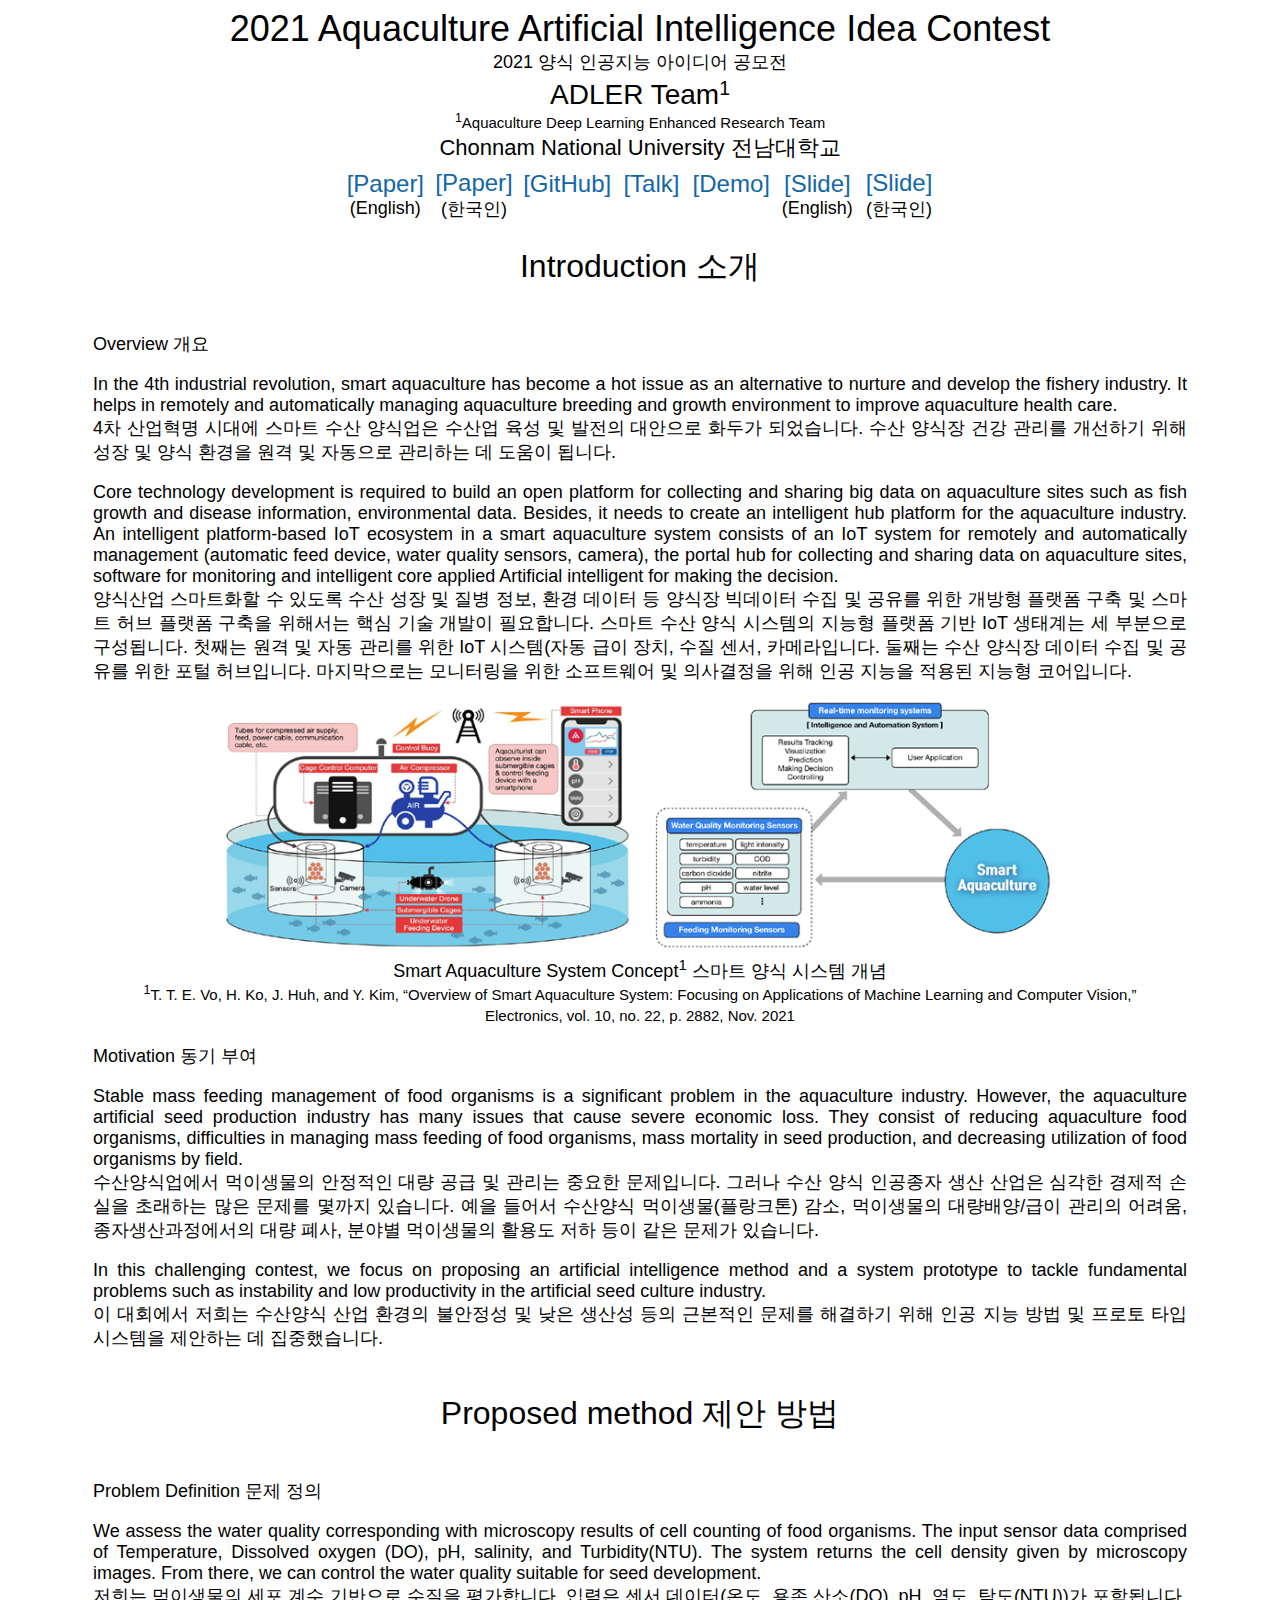
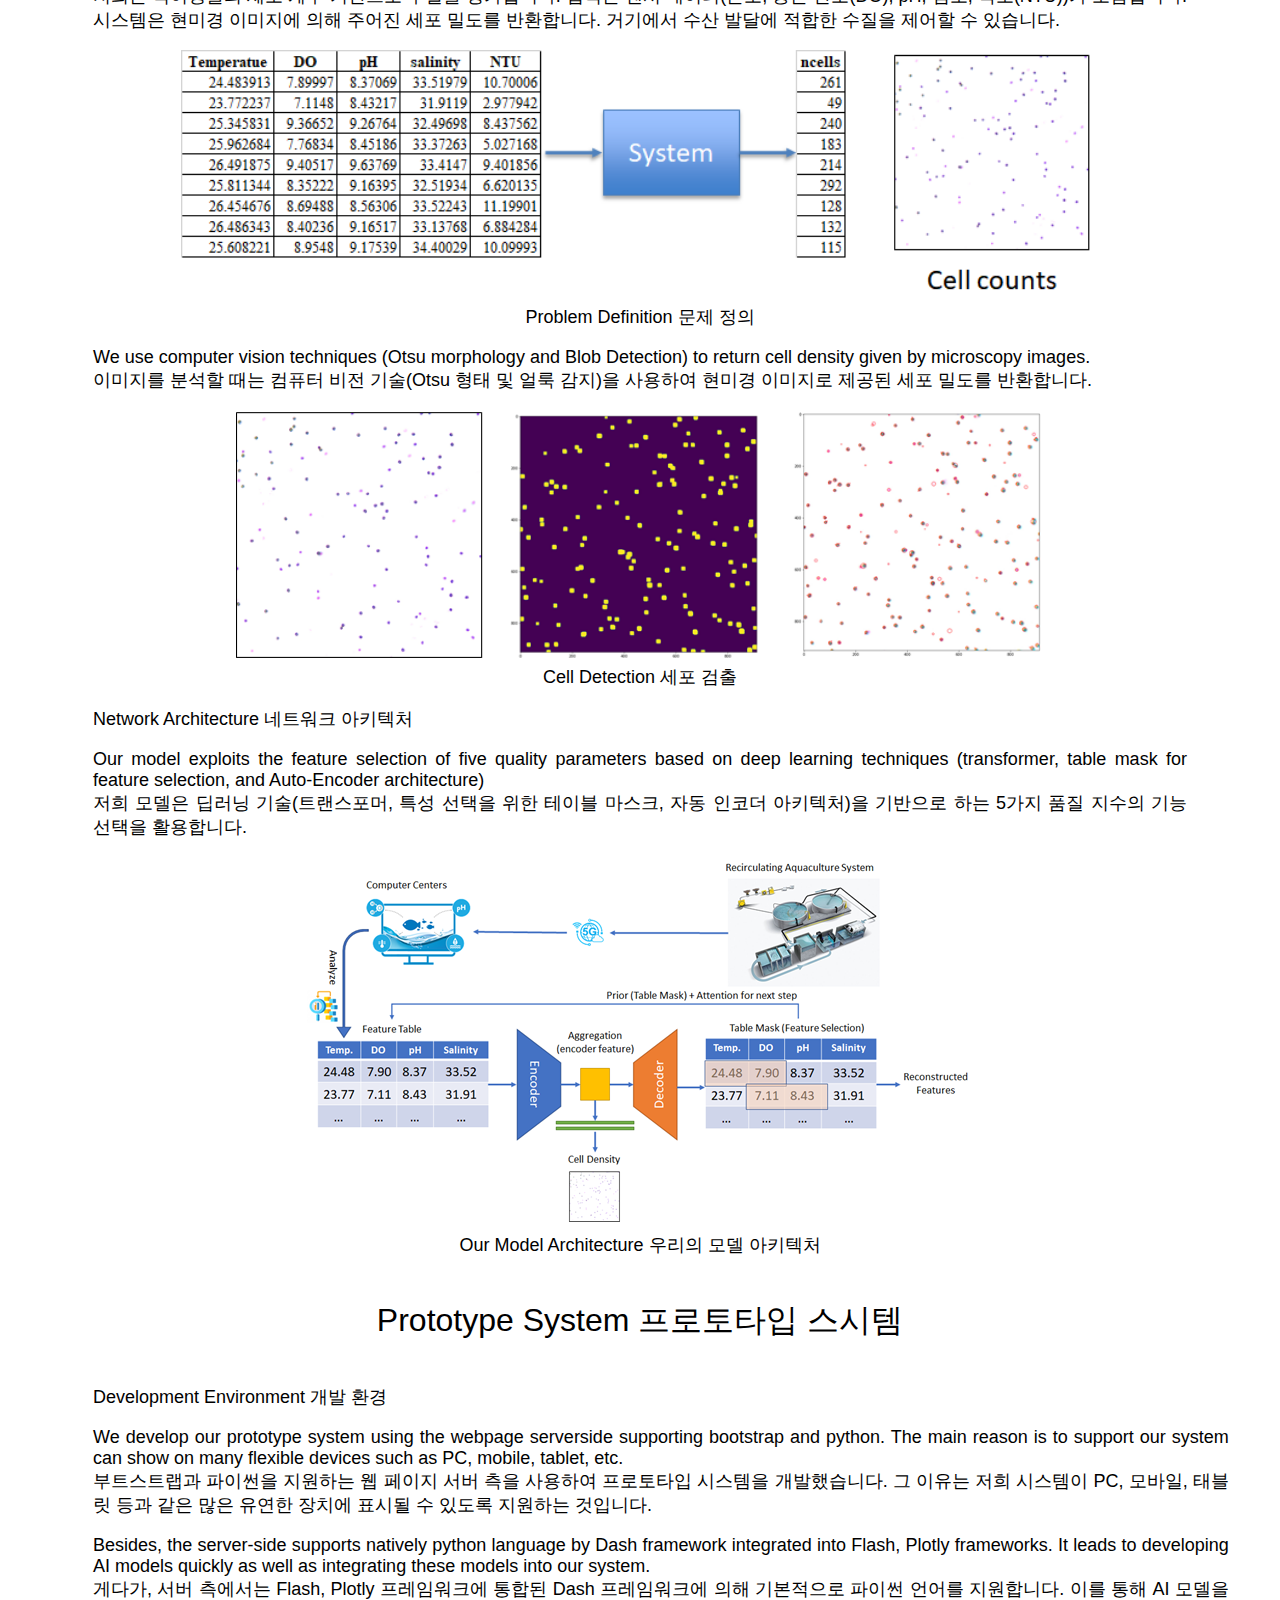
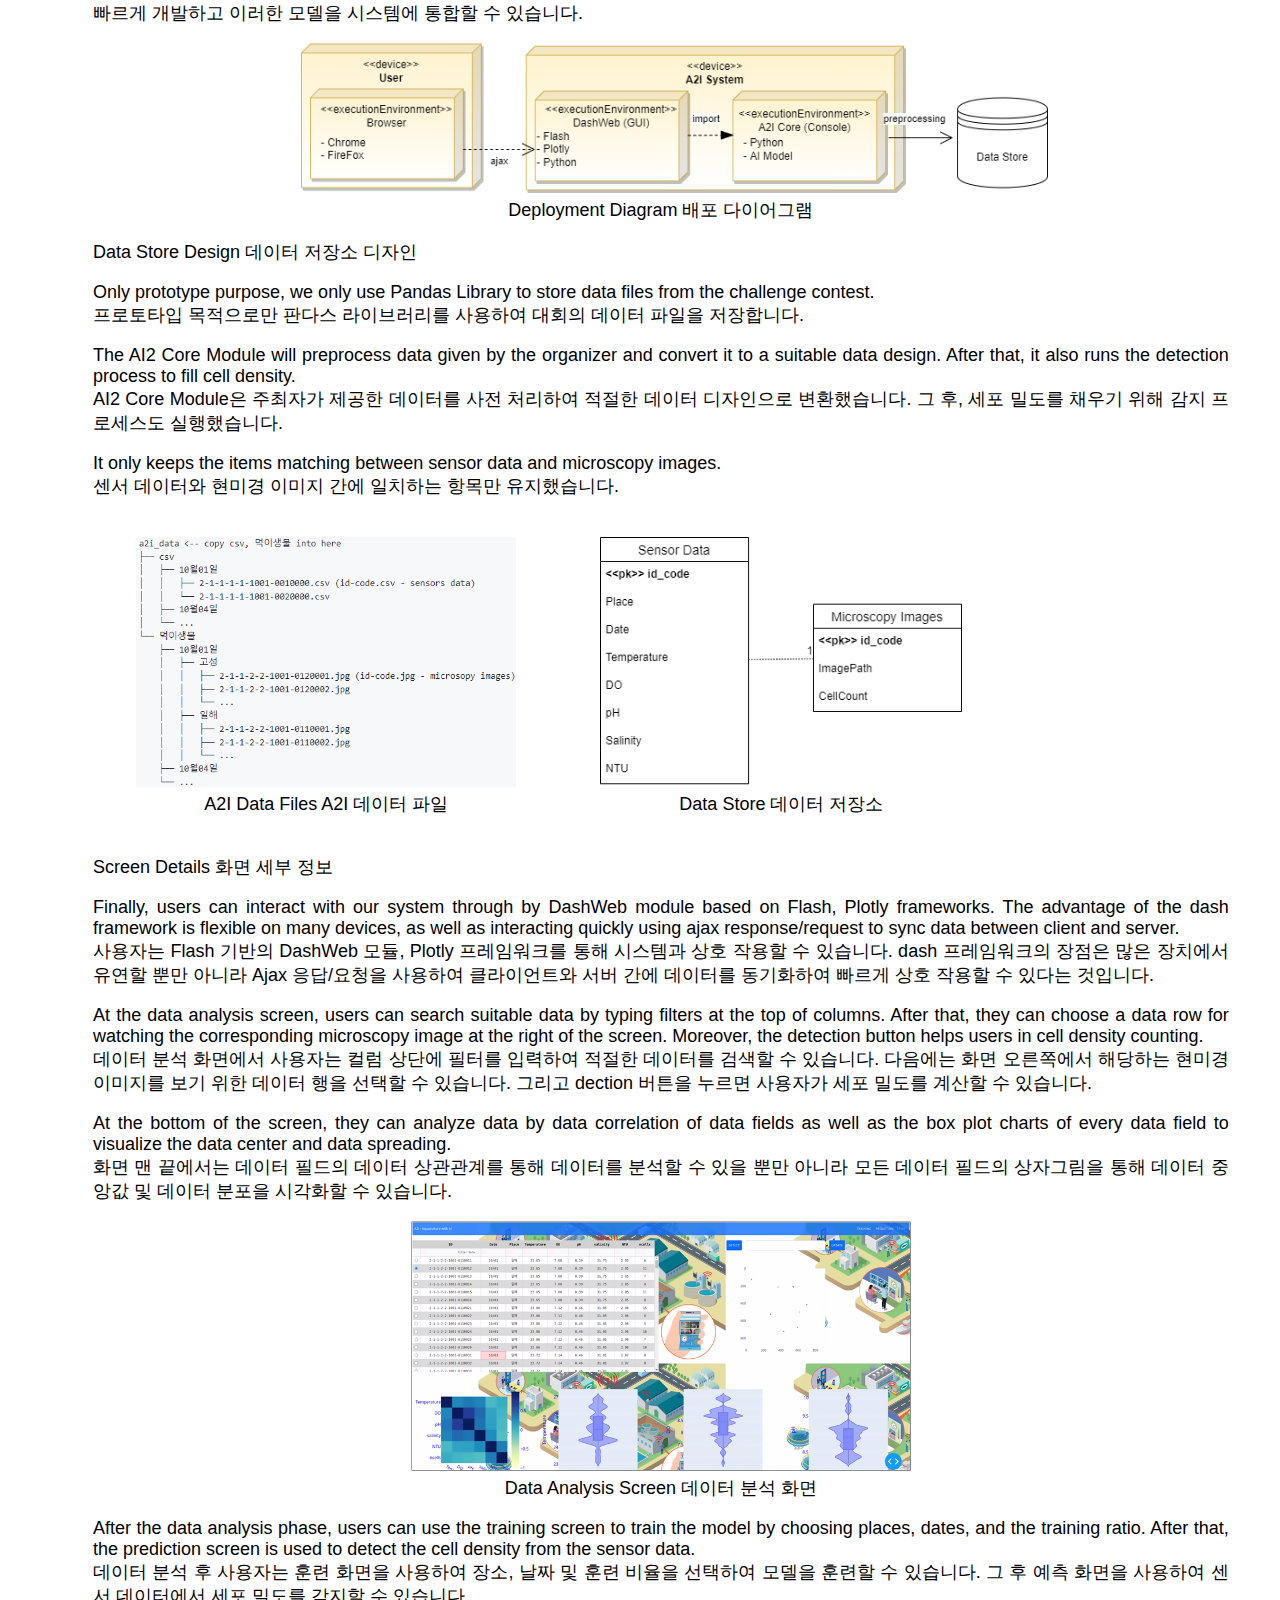
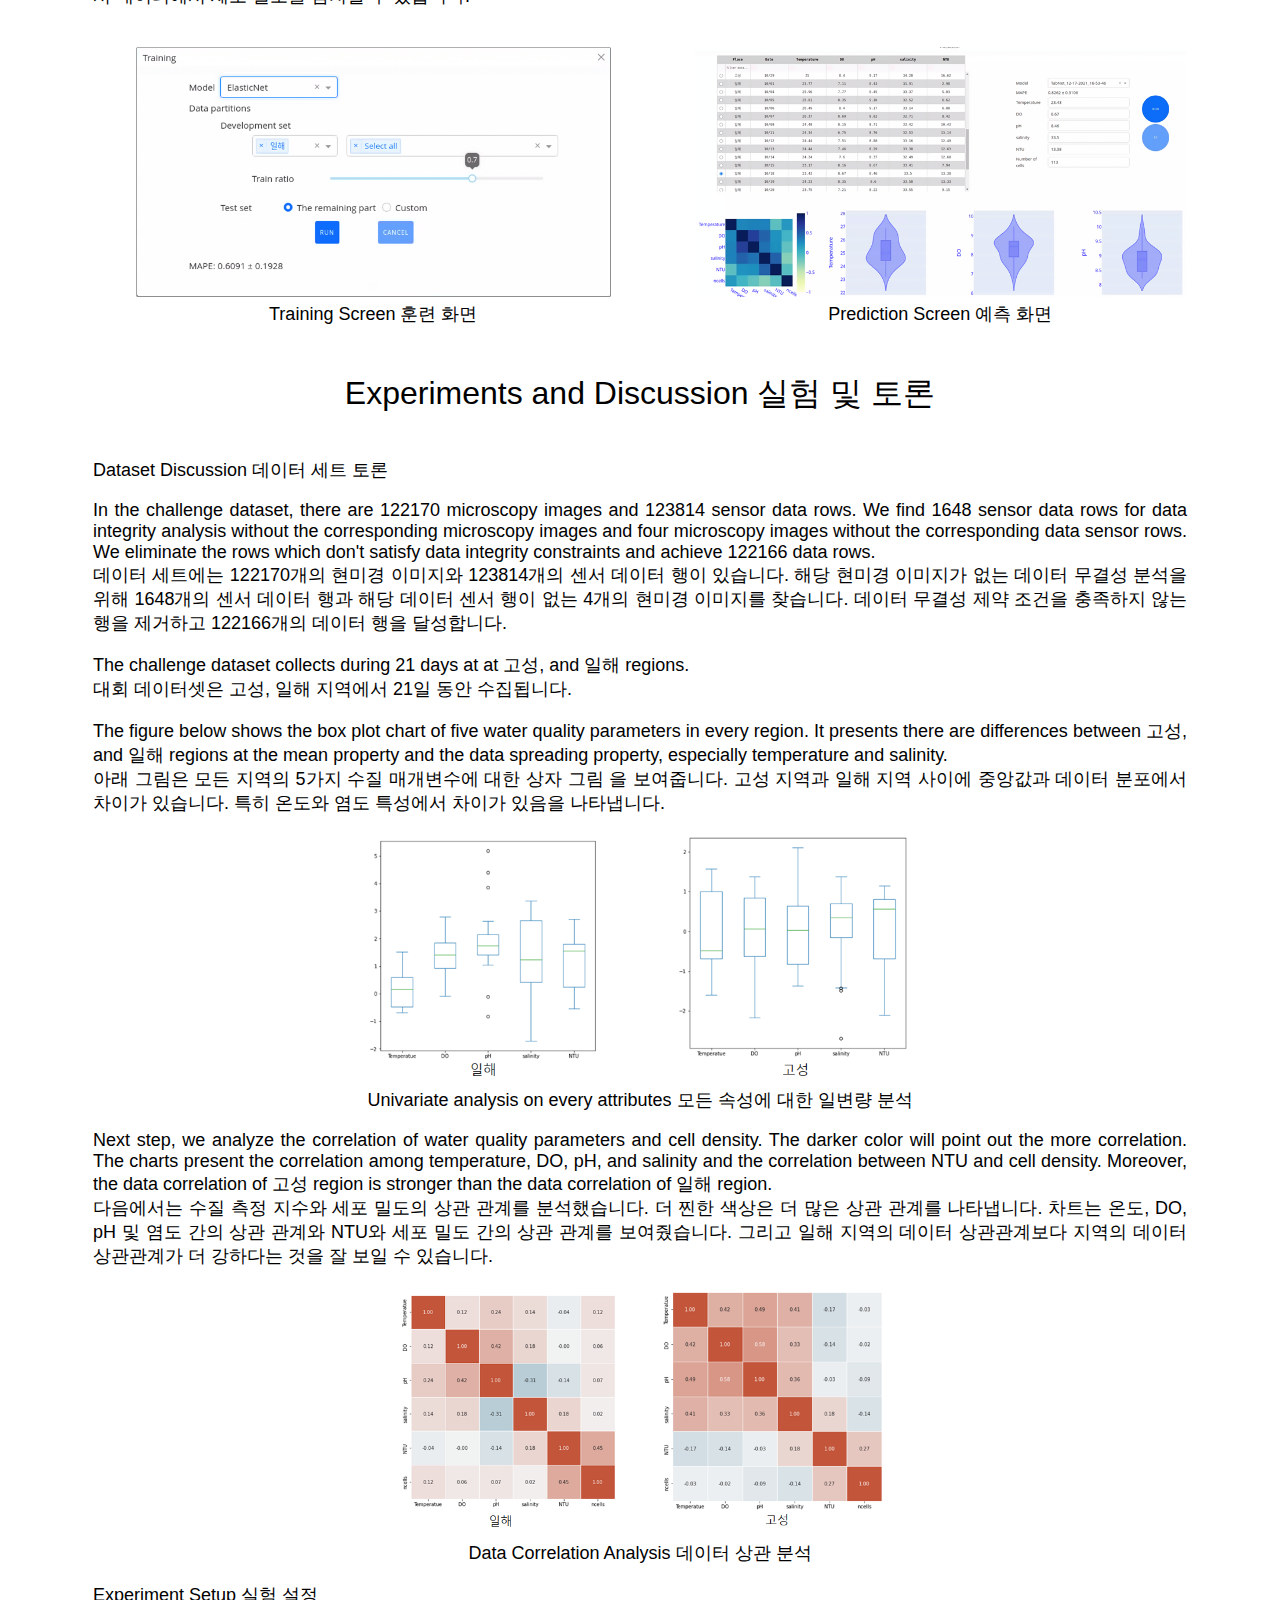
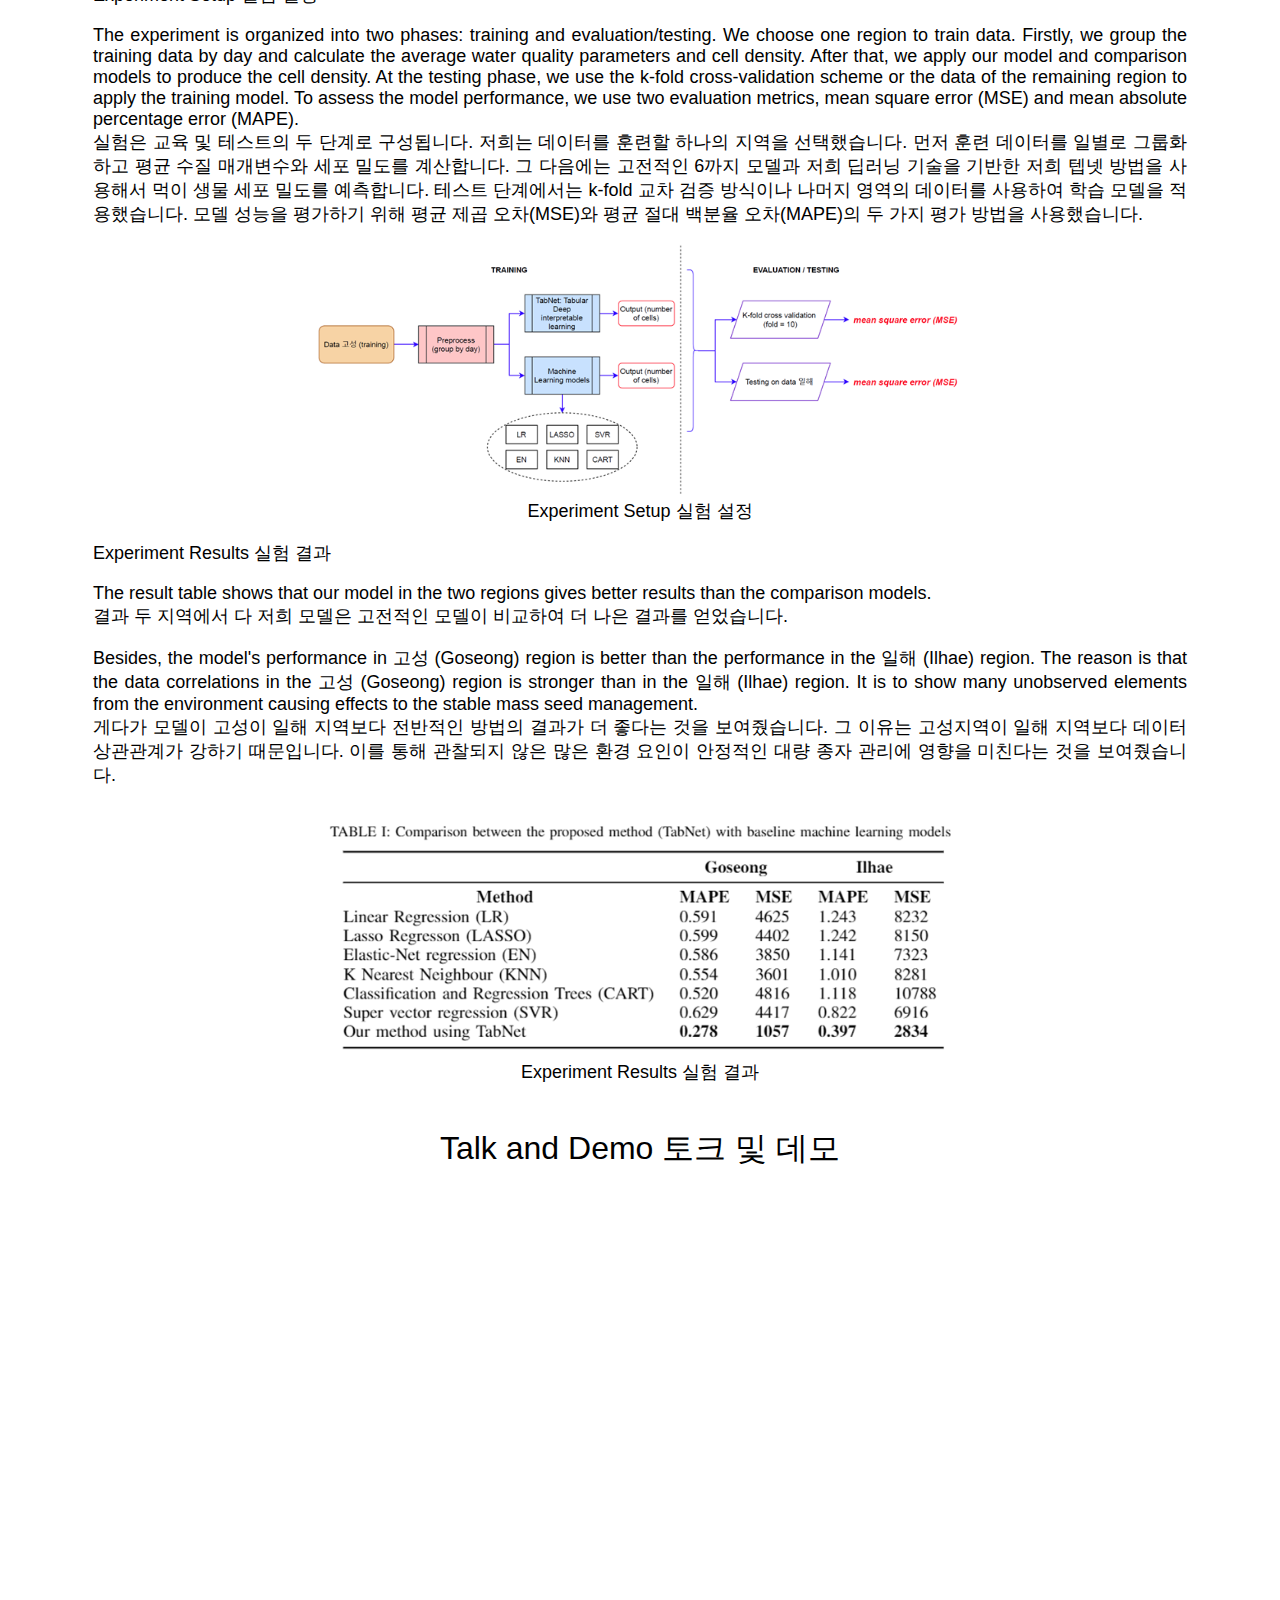
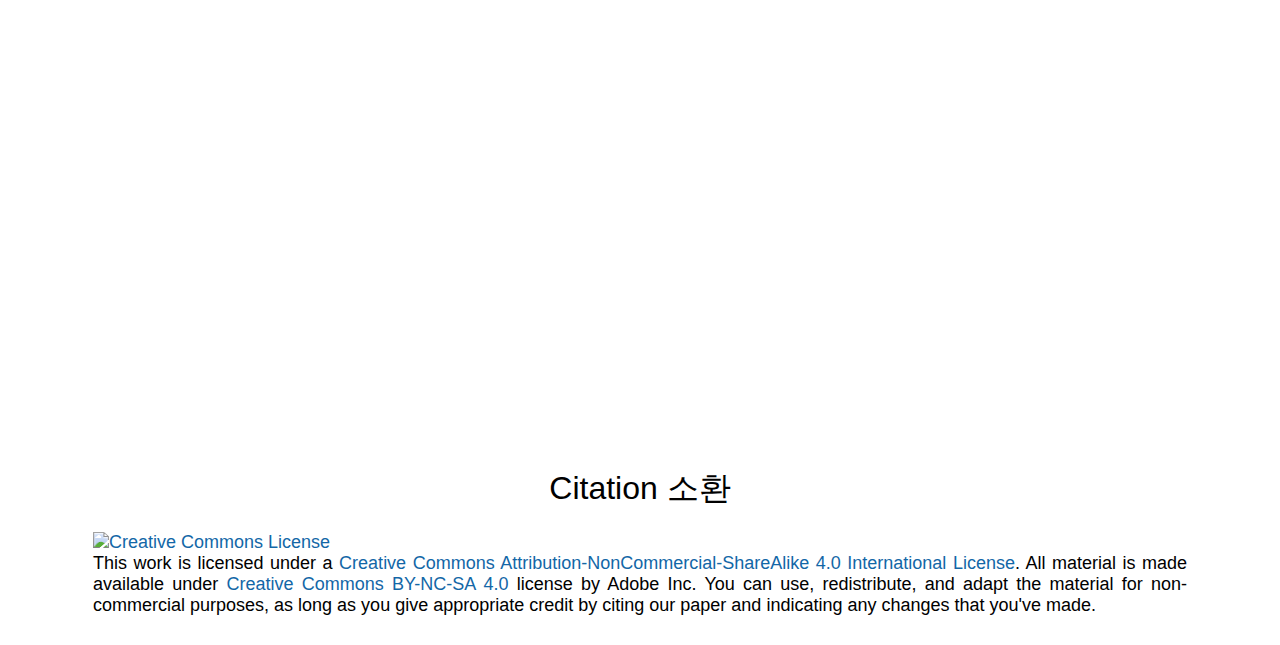
==== commit 485b0e6f: "korean" ====
--- a/index.html
+++ b/index.html
@@ -18,13 +18,14 @@
     <!-- TITLE -->
     <center>
         <span style="font-size:36px">2021 Aquaculture Artificial Intelligence Idea Contest</span>
+        <br/>2021 양식 인공지능 아이디어 공모전
         <table align=center width=600px>
             <tr>
 	  	        <td align=center width=100px>
 	  			    <center>
 	  				    <span style="font-size:28px">ADLER Team<small><sup>1</sup></small></span><br/>
                         <small><sup>1</sup>Aquaculture Deep Learning Enhanced Research Team</small><br/>
-	  					<span style="font-size:22px">Chonnam National University</span><br>
+	  					<span style="font-size:22px">Chonnam National University 전남대학교</span><br>
                     </center>
                 </td>
             </tr>
@@ -43,7 +44,7 @@
                 <td align=center width=120px>
                     <center>
                         <span style="font-size:24px"><a href='./resources/docs/2112_aqua21_smart_aquaculture_deep_learning_korver.pdf'>[Paper]</a></span></br>
-                        <span style="font-size:18px">(Korean)</span>
+                        <span style="font-size:18px">(한국인)</span>
                         <!-- <span style="font-size:24px"><a href='https://arxiv.org/abs/...'>[Paper]</a></span> -->
                     </center>
                 </td>
@@ -69,15 +70,15 @@
                 </td>
                 <td align=center width=120px>
                     <center>
-                        <span style="font-size:24px"><a href='https://ejnu-my.sharepoint.com/:p:/g/personal/176680_jnu_ac_kr/Edm6HmX88L1OlLL3AnAjAfoB7CUI-1MTSCy4cKn-IR87kQ?e=c461ad'>[Slides]</a></span><br>
+                        <span style="font-size:24px"><a href='https://ejnu-my.sharepoint.com/:p:/g/personal/176680_jnu_ac_kr/Edm6HmX88L1OlLL3AnAjAfoB7CUI-1MTSCy4cKn-IR87kQ?e=c461ad'>[Slide]</a></span><br>
                         <span style="font-size:18px">(English)</span>
                         <!-- <span style="font-size:18px">127 MB</span> -->
                     </center>
                 </td>
                 <td align=center width=120px>
                     <center>
-                        <span style="font-size:24px"><a href='https://ejnu-my.sharepoint.com/:p:/g/personal/176680_jnu_ac_kr/EZCIMDaTsjhGiomCQ2cuVJkBxpNuIb2yzgNIAVlDXezKWg?e=168lWw'>[Slides]</a></span><br>
-                        <span style="font-size:18px">(Korean)</span>
+                        <span style="font-size:24px"><a href='https://ejnu-my.sharepoint.com/:p:/g/personal/176680_jnu_ac_kr/EZCIMDaTsjhGiomCQ2cuVJkBxpNuIb2yzgNIAVlDXezKWg?e=168lWw'>[Slide]</a></span><br>
+                        <span style="font-size:18px">(한국인)</span>
                         <!-- <span style="font-size:18px">127 MB</span> -->
                     </center>
                 </td>
@@ -87,33 +88,41 @@
 
     <!-- Introduction -->
     <center>
-        <h1>Introduction</h1>
+        <h1>Introduction 소개</h1>
         <table align=center class="fixed">
             <tr>
               <td>
-                  <p><b>Overview</b></p>
+                  <p><b>Overview 개요</b></p>
                   <p class="justify-align">
                       In the 4th industrial revolution, smart aquaculture has become a hot issue as an alternative to nurture and develop the fishery industry. It helps in remotely and automatically managing aquaculture breeding and growth environment to improve aquaculture health care.
+                      <br/>
+                      4차 산업혁명 시대에 스마트 수산 양식업은 수산업 육성 및 발전의 대안으로 화두가 되었습니다. 수산 양식장 건강 관리를 개선하기 위해 성장 및 양식 환경을 원격 및 자동으로 관리하는 데 도움이 됩니다. 
                   </p>
                   <p class="justify-align">
                       Core technology development is required to build an open platform for collecting and sharing big data on aquaculture sites such as fish growth and disease information, environmental data. Besides, it needs to create an intelligent hub platform for the aquaculture industry.
                       An intelligent platform-based IoT ecosystem in a smart aquaculture system consists of an IoT system for remotely and automatically management (automatic feed device, water quality sensors, camera), the portal hub for collecting and sharing data on aquaculture sites, software for monitoring and intelligent core applied Artificial intelligent for making the decision.
+                      <br/>
+                      양식산업 스마트화할 수 있도록 수산 성장 및 질병 정보, 환경 데이터 등 양식장 빅데이터 수집 및 공유를 위한 개방형 플랫폼 구축 및 스마트 허브 플랫폼 구축을 위해서는 핵심 기술 개발이 필요합니다. 스마트 수산 양식 시스템의 지능형 플랫폼 기반 IoT 생태계는 세 부분으로 구성됩니다. 첫째는 원격 및 자동 관리를 위한 IoT 시스템(자동 급이 장치, 수질 센서, 카메라입니다. 둘째는 수산 양식장 데이터 수집 및 공유를 위한 포털 허브입니다. 마지막으로는 모니터링을 위한 소프트웨어 및 의사결정을 위해 인공 지능을 적용된 지능형 코어입니다.
                   </p>
                   <figure align="center">
                     <img class="round" style="height:250px" src="./resources/smart_aquaculture_system.png"/>
                       <figcaption>
-                          Smart Aquaculture System Concept<sup>1</sup>.<br/>
+                          Smart Aquaculture System Concept<sup>1</sup> 스마트 양식 시스템 개념<br/>
                           <small><sup>1</sup>T. T. E. Vo, H. Ko, J. Huh, and Y. Kim, “Overview of Smart Aquaculture System: Focusing on Applications of Machine Learning and Computer Vision,” Electronics, vol. 10, no. 22, p. 2882, Nov. 2021
 </small>
                       </figcaption>
                   </figure>
-                  <p><b>Motivation</b></p>
+                  <p><b>Motivation 동기 부여</b></p>
 
                   <p class="justify-align">
                       Stable mass feeding management of food organisms is a significant problem in the aquaculture industry. However, the aquaculture artificial seed production industry has many issues that cause severe economic loss. They consist of reducing aquaculture food organisms, difficulties in managing mass feeding of food organisms, mass mortality in seed production, and decreasing utilization of food organisms by field.
+                      <br/>
+                      수산양식업에서 먹이생물의 안정적인 대량 공급 및 관리는 중요한 문제입니다. 그러나 수산 양식 인공종자 생산 산업은 심각한 경제적 손실을 초래하는 많은 문제를 몇까지 있습니다. 예을 들어서 수산양식 먹이생물(플랑크톤) 감소, 먹이생물의 대량배양/급이 관리의 어려움, 종자생산과정에서의 대량 폐사, 분야별 먹이생물의 활용도 저하 등이 같은 문제가 있습니다.
                   </p>
                   <p class="justify-align">
                       In this challenging contest, we focus on proposing an artificial intelligence method and a system prototype to tackle fundamental problems such as instability and low productivity in the artificial seed culture industry.
+                      <br/>
+                      이 대회에서 저희는  수산양식 산업 환경의 불안정성 및 낮은 생산성 등의 근본적인 문제를 해결하기 위해 인공 지능 방법 및 프로토 타입 시스템을 제안하는 데 집중했습니다.
                   </p>
               </td>
             </tr>
@@ -122,36 +131,42 @@
 
     <!-- Proposed System -->
     <center>
-        <h1>Proposed method</h1>
-        <table align=center class="fixed">
-            <tr>
-                <td>
-                    <p><b>Problem Definition</b></p>
+        <h1>Proposed method 제안 방법</h1>
+        <table align=center class="fixed">
+            <tr>
+                <td>
+                    <p><b>Problem Definition 문제 정의</b></p>
                     <p class="justify-align">
                         We assess the water quality corresponding with microscopy results of cell counting of food organisms. The input sensor data comprised of Temperature, Dissolved oxygen (DO), pH, salinity, and Turbidity(NTU).
                         The system returns the cell density given by microscopy images.
                         From there, we can control the water quality suitable for seed development.
+                        <br/>
+                        저희는 먹이생물의 세포 계수 기반으로 수질을 평가합니다. 입력은 센서 데이터(온도, 용존 산소(DO), pH, 염도, 탁도(NTU))가 포함됩니다. 시스템은 현미경 이미지에 의해 주어진 세포 밀도를 반환합니다. 거기에서 수산 발달에 적합한 수질을 제어할 수 있습니다. 
                     </p>
                     <figure align="center">
                         <img class="round" style="height:250px" src="./resources/problem_definition.png"/>
-                          <figcaption>Problem Definition</figcaption>
+                          <figcaption>Problem Definition 문제 정의</figcaption>
                     </figure>
 
                     <p class="justify-align">
                         We use computer vision techniques (Otsu morphology and Blob Detection) to return cell density given by microscopy images.
+                        <br/>
+                        이미지를 분석할 때는 컴퓨터 비전 기술(Otsu 형태 및 얼룩 감지)을 사용하여 현미경 이미지로 제공된 세포 밀도를 반환합니다.
                     </p>
                     <figure align="center">
                         <img class="round" style="height:250px" src="./resources/cell_detection.png"/>
-                          <figcaption>Cell Detection</figcaption>
-                    </figure>
-
-                    <p><b>Network Architecture</b></p>
+                          <figcaption>Cell Detection 세포 검출</figcaption>
+                    </figure>
+
+                    <p><b>Network Architecture 네트워크 아키텍처</b></p>
                     <p class="justify-align">
                         Our model exploits the feature selection of five quality parameters based on deep learning techniques (transformer, table mask for feature selection, and Auto-Encoder architecture)
+                        <br/>
+                        저희 모델은 딥러닝 기술(트랜스포머, 특성 선택을 위한 테이블 마스크, 자동 인코더 아키텍처)을 기반으로 하는 5가지 품질 지수의 기능 선택을 활용합니다.
                     </p>
                     <figure align="center">
                         <img class="round" src="./resources/model_architecture.png"/>
-                        <figcaption>Our Model Architecture</figcaption>
+                        <figcaption>Our Model Architecture 우리의 모델 아키텍처</figcaption>
                     </figure>
                 </td>
             </tr>
@@ -160,70 +175,88 @@
 
     <!-- Prototype System -->
     <center>
-        <h1>Prototype System</h1>
-        <table align=center class="fixed">
-            <tr>
-                <td>
-                    <p><b>Development Environment</b></p>
+        <h1>Prototype System 프로토타입 스시템</h1>
+        <table align=center class="fixed">
+            <tr>
+                <td>
+                    <p><b>Development Environment 개발 환경</b></p>
                     <p class="justify-align">
                         We develop our prototype system using the webpage serverside supporting bootstrap and python. The main reason is to support our system can show on many flexible devices such as PC, mobile, tablet, etc.
-                    </p>
-                    <p class="justify-align">
-                        Besides, the server-side supports natively python language by Dash framework integrated in Flash, Plotly frameworks. It leads to develop AI models quickly as well as integrating these models into our system.
+                        <br/>
+                        부트스트랩과 파이썬을 지원하는 웹 페이지 서버 측을 사용하여 프로토타입 시스템을 개발했습니다. 그 이유는 저희 시스템이 PC, 모바일, 태블릿 등과 같은 많은 유연한 장치에 표시될 수 있도록 지원하는 것입니다.
+                    </p>
+                    <p class="justify-align">
+                        Besides, the server-side supports natively python language by Dash framework integrated into Flash, Plotly frameworks. It leads to developing AI models quickly as well as integrating these models into our system.
+                        <br/>
+                        게다가, 서버 측에서는 Flash, Plotly 프레임워크에 통합된 Dash 프레임워크에 의해 기본적으로 파이썬 언어를 지원합니다. 이를 통해 AI 모델을 빠르게 개발하고 이러한 모델을 시스템에 통합할 수 있습니다.
                     </p>
                     <figure align="center">
                         <img class="round" style="height:150px" src="./resources/deployment_diagram.png"/>
-                        <figcaption>Deployment Diagram</figcaption>
-                    </figure>
-
-                    <p><b>Data Store Design</b></p>
+                        <figcaption>Deployment Diagram 배포 다이어그램</figcaption>
+                    </figure>
+
+                    <p><b>Data Store Design 데이터 저장소 디자인</b></p>
                     <p class="justify-align">
                         Only prototype purpose, we only use Pandas Library to store data files from the challenge contest.
+                        <br/>
+                        프로토타입 목적으로만 판다스 라이브러리를 사용하여 대회의 데이터 파일을 저장합니다.
                     </p>
                     <p class="justify-align">
                         The AI2 Core Module will preprocess data given by the organizer and convert it to a suitable data design. After that, it also runs the detection process to fill cell density.
+                        <br/>
+                        AI2 Core Module은 주최자가 제공한 데이터를 사전 처리하여 적절한 데이터 디자인으로 변환했습니다. 그 후, 세포 밀도를 채우기 위해 감지 프로세스도 실행했습니다.
                     </p>
                     <p class="justify-align">
                         It only keeps the items matching between sensor data and microscopy images.
+                        <br/>
+                        센서 데이터와 현미경 이미지 간에 일치하는 항목만 유지했습니다.
                     </p>
                     <table>
                         <tr>
                             <td>
                                 <figure align="center">
                                     <img class="round" style="height:250px" src="./resources/file_store.png"/>
-                                    <figcaption>A2I Data Files</figcaption>
+                                    <figcaption>A2I Data Files A2I 데이터 파일</figcaption>
                                 </figure>
                             </td>
                             <td>
                                 <figure align="center">
                                     <img class="round" style="height:250px" src="./resources/data_store.png"/>
-                                    <figcaption>Data Store</figcaption>
+                                    <figcaption>Data Store 데이터 저장소</figcaption>
                                 </figure>
                             </td>
                         </tr>
                     </table>
 
-                    <p><b>Screen Details</b></p>
+                    <p><b>Screen Details 화면 세부 정보</b></p>
 
                     <p class="justify-align">
                         Finally, users can interact with our system through by DashWeb module based on Flash, Plotly frameworks. The advantage of the dash framework is flexible on many devices, as well as interacting quickly using ajax response/request to sync data between client and server.
+                        <br/>
+                        사용자는 Flash 기반의 DashWeb 모듈, Plotly 프레임워크를 통해 시스템과 상호 작용할 수 있습니다. dash 프레임워크의 장점은 많은 장치에서 유연할 뿐만 아니라 Ajax 응답/요청을 사용하여 클라이언트와 서버 간에 데이터를 동기화하여 빠르게 상호 작용할 수 있다는 것입니다.
                     </p>
 
                     <p class="justify-align">
                         At the data analysis screen, users can search suitable data by typing filters at the top of columns. After that, they can choose a data row for watching the corresponding microscopy image at the right of the screen. Moreover, the detection button helps users in cell density counting.
+                        <br/>
+                        데이터 분석 화면에서 사용자는 컬럼 상단에 필터를 입력하여 적절한 데이터를 검색할 수 있습니다. 다음에는 화면 오른쪽에서 해당하는 현미경 이미지를 보기 위한 데이터 행을 선택할 수 있습니다. 그리고 dection 버튼을 누르면 사용자가 세포 밀도를 계산할 수 있습니다.
                     </p>
                     <p class="justify-align">
                         At the bottom of the screen, they can analyze data by data correlation of data fields as well as the box plot charts of every data field to visualize the data center and data spreading.
+                        <br/>
+                        화면 맨 끝에서는 데이터 필드의 데이터 상관관계를 통해 데이터를 분석할 수 있을 뿐만 아니라 모든 데이터 필드의 상자그림을 통해 데이터 중앙값 및 데이터 분포을 시각화할 수 있습니다.
                     </p>
 
                     <figure align="center">
                         <img class="round" style="height:250px" src="./resources/data_analysis_screen.png"/>
-                        <figcaption>Data Analsyis Screen</figcaption>
+                        <figcaption>Data Analysis Screen 데이터 분석 화면</figcaption>
                     </figure>
 
                     <p class="justify-align">
                         After the data analysis phase, users can use the training screen to train the model by choosing places, dates, and the training ratio.
                         After that, the prediction screen is used to detect the cell density from the sensor data.
+                        <br/>
+                        데이터 분석 후 사용자는 훈련 화면을 사용하여 장소, 날짜 및 훈련 비율을 선택하여 모델을 훈련할 수 있습니다. 그 후 예측 화면을 사용하여 센서 데이터에서 세포 밀도를 감지할 수 있습니다.
                     </p>
 
                     <table>
@@ -231,13 +264,13 @@
                             <td>
                                 <figure align="center">
                                     <img class="round" style="height:250px" src="./resources/training_screen.png"/>
-                                    <figcaption>Training Screen</figcaption>
+                                    <figcaption>Training Screen 훈련 화면</figcaption>
                                 </figure>
                             </td>
                             <td>
                                 <figure align="center">
                                     <img class="round" style="height:250px" src="./resources/prediction_screen.png"/>
-                                    <figcaption>Prediction Screen</figcaption>
+                                    <figcaption>Prediction Screen 예측 화면</figcaption>
                                 </figure>
                             </td>
                         </tr>
@@ -249,55 +282,69 @@
 
     <!-- Experiments and Discussion -->
     <center>
-        <h1>Experiments and Discussion</h1>
-        <table align=center class="fixed">
-            <tr>
-                <td>
-                    <p><b>Dataset Discussion</b></p>
+        <h1>Experiments and Discussion 실험 및 토론</h1>
+        <table align=center class="fixed">
+            <tr>
+                <td>
+                    <p><b>Dataset Discussion 데이터 세트 토론</b></p>
                     <p class="justify-align">
                         In the challenge dataset, there are 122170 microscopy images and 123814 sensor data rows. We find 1648 sensor data rows for data integrity analysis without the corresponding microscopy images and four microscopy images without the corresponding data sensor rows.
                         We eliminate the rows which don't satisfy data integrity constraints and achieve 122166 data rows.
+                        <br/>
+                        데이터 세트에는 122170개의 현미경 이미지와 123814개의 센서 데이터 행이 있습니다. 해당 현미경 이미지가 없는 데이터 무결성 분석을 위해 1648개의 센서 데이터 행과 해당 데이터 센서 행이 없는 4개의 현미경 이미지를 찾습니다. 데이터 무결성 제약 조건을 충족하지 않는 행을 제거하고 122166개의 데이터 행을 달성합니다.
                     </p>
                     <p class="justify-align">
                         The challenge dataset collects during 21 days at at 고성, and 일해  regions.
+                        <br/>
+                        대회 데이터셋은 고성, 일해 지역에서 21일 동안 수집됩니다.
                     </p>
 
                     <p class="justify-align">
                         The figure below shows the box plot chart of five water quality parameters in every region. It presents there are differences between 고성, and 일해 regions at the mean property and the data spreading property, especially temperature and salinity.
+                        <br/>
+                        아래 그림은 모든 지역의 5가지 수질 매개변수에 대한 상자 그림 을 보여줍니다. 고성 지역과 일해 지역 사이에 중앙값과 데이터 분포에서 차이가 있습니다. 특히 온도와 염도 특성에서 차이가 있음을 나타냅니다.
                     </p>
                     <figure align="center">
                         <img class="round" style="height:250px" src="./resources/univariate_analysis.png"/>
-                        <figcaption>Univariate analysis on every attributes</figcaption>
+                        <figcaption>Univariate analysis on every attributes 모든 속성에 대한 일변량 분석</figcaption>
                     </figure>
 
                     <p class="justify-align">
                         Next step, we analyze the correlation of water quality parameters and cell density. The darker color will point out the more correlation. The charts present the correlation among temperature, DO, pH, and salinity and the correlation between NTU and cell density. Moreover, the data correlation of 고성 region is stronger than the data correlation of 일해 region.
+                        <br/>
+                        다음에서는 수질 측정 지수와 세포 밀도의 상관 관계를 분석했습니다. 더 찐한 색상은 더 많은 상관 관계를 나타냅니다. 차트는 온도, DO, pH 및 염도 간의 상관 관계와 NTU와 세포 밀도 간의 상관 관계를 보여줬습니다. 그리고 일해 지역의 데이터 상관관계보다 지역의 데이터 상관관계가 더 강하다는 것을 잘 보일 수  있습니다.
                     </p>
                     <figure align="center">
                         <img class="round" style="height:250px" src="./resources/data_correlation_analysis.png"/>
-                        <figcaption>Data Correlation Analysis</figcaption>
-                    </figure>
-
-                    <p><b>Experiment Setup</b></p>
+                        <figcaption>Data Correlation Analysis 데이터 상관 분석</figcaption>
+                    </figure>
+
+                    <p><b>Experiment Setup 실험 설정</b></p>
                     <p class="justify-align">
                         The experiment is organized into two phases: training and evaluation/testing. We choose one region to train data. Firstly, we group the training data by day and calculate the average water quality parameters and cell density. After that, we apply our model and comparison models to produce the cell density. At the testing phase, we use the k-fold cross-validation scheme or the data of the remaining region to apply the training model. To assess the model performance, we use two evaluation metrics, mean square error (MSE) and mean absolute percentage error (MAPE).
+                        <br/>
+                        실험은 교육 및 테스트의 두 단계로 구성됩니다. 저희는 데이터를 훈련할 하나의 지역을 선택했습니다. 먼저 훈련 데이터를 일별로 그룹화하고 평균 수질 매개변수와 세포 밀도를 계산합니다. 그 다음에는 고전적인 6까지 모델과 저희 딥러닝 기술을 기반한 저희 텝넷 방법을 사용해서 먹이 생물 세포 밀도를 예측합니다.  테스트 단계에서는 k-fold 교차 검증 방식이나 나머지 영역의 데이터를 사용하여 학습 모델을 적용했습니다. 모델 성능을 평가하기 위해 평균 제곱 오차(MSE)와 평균 절대 백분율 오차(MAPE)의 두 가지 평가 방법을 사용했습니다.
                     </p>
 
                     <figure align="center">
                         <img class="round" style="height:250px" src="./resources/experiment_setup.png"/>
-                        <figcaption>Experiment Setup</figcaption>
-                    </figure>
-
-                    <p><b>Experiment Results</b></p>
+                        <figcaption>Experiment Setup 실험 설정</figcaption>
+                    </figure>
+
+                    <p><b>Experiment Results 실험 결과</b></p>
                     <p class="justify-align">
                         The result table shows that our model in the two regions gives better results than the comparison models.
+                        <br/>
+                        결과 두 지역에서 다 저희 모델은 고전적인 모델이 비교하여 더 나은 결과를 얻었습니다.
                     </p>
                     <p class="justify-align">
                         Besides, the model's performance in 고성 (Goseong) region is better than the performance in the 일해 (Ilhae) region. The reason is that the data correlations in the 고성 (Goseong) region is stronger than in the 일해 (Ilhae) region. It is to show many unobserved elements from the environment causing effects to the stable mass seed management.
+                        <br/>
+                        게다가 모델이 고성이  일해 지역보다 전반적인 방법의 결과가 더 좋다는 것을 보여줬습니다. 그 이유는 고성지역이 일해 지역보다 데이터 상관관계가 강하기 때문입니다. 이를 통해 관찰되지 않은 많은 환경 요인이 안정적인 대량 종자 관리에 영향을 미친다는 것을 보여줬습니다.
                     </p>
                     <figure align="center">
                         <img class="round" style="height:250px" src="./resources/experiment_results.png"/>
-                        <figcaption>Experiment Results</figcaption>
+                        <figcaption>Experiment Results 실험 결과</figcaption>
                     </figure>
                 </td>
             </tr>
@@ -306,7 +353,7 @@
 
     <!-- Talk and Demo -->
     <center>
-        <h1>Talk and Demo</h1>
+        <h1>Talk and Demo 토크 및 데모</h1>
         <table align=center class="fixed">
             <tr>
                 <td>
@@ -326,7 +373,7 @@
         <table align=center class="fixed">
             <tr>
                 <td>
-                    <center><h1>Citation</h1></center>
+                    <center><h1>Citation 소환</h1></center>
                     <p class="justify-align">
                         <a rel="license" href="http://creativecommons.org/licenses/by-nc-sa/4.0/"><img alt="Creative Commons License" style="border-width:0" src="https://i.creativecommons.org/l/by-nc-sa/4.0/80x15.png" /></a><br />This work is licensed under a <a rel="license" href="http://creativecommons.org/licenses/by-nc-sa/4.0/">Creative Commons Attribution-NonCommercial-ShareAlike 4.0 International License</a>.
                         All material is made available under <a href="https://creativecommons.org/licenses/by-nc-sa/4.0/legalcode">Creative Commons BY-NC-SA 4.0</a> license by Adobe Inc. You can <b>use, redistribute, and adapt</b> the material for <b>non-commercial purposes</b>, as long as you give appropriate credit by <b>citing our paper</b> and <b>indicating any changes</b> that you've made.
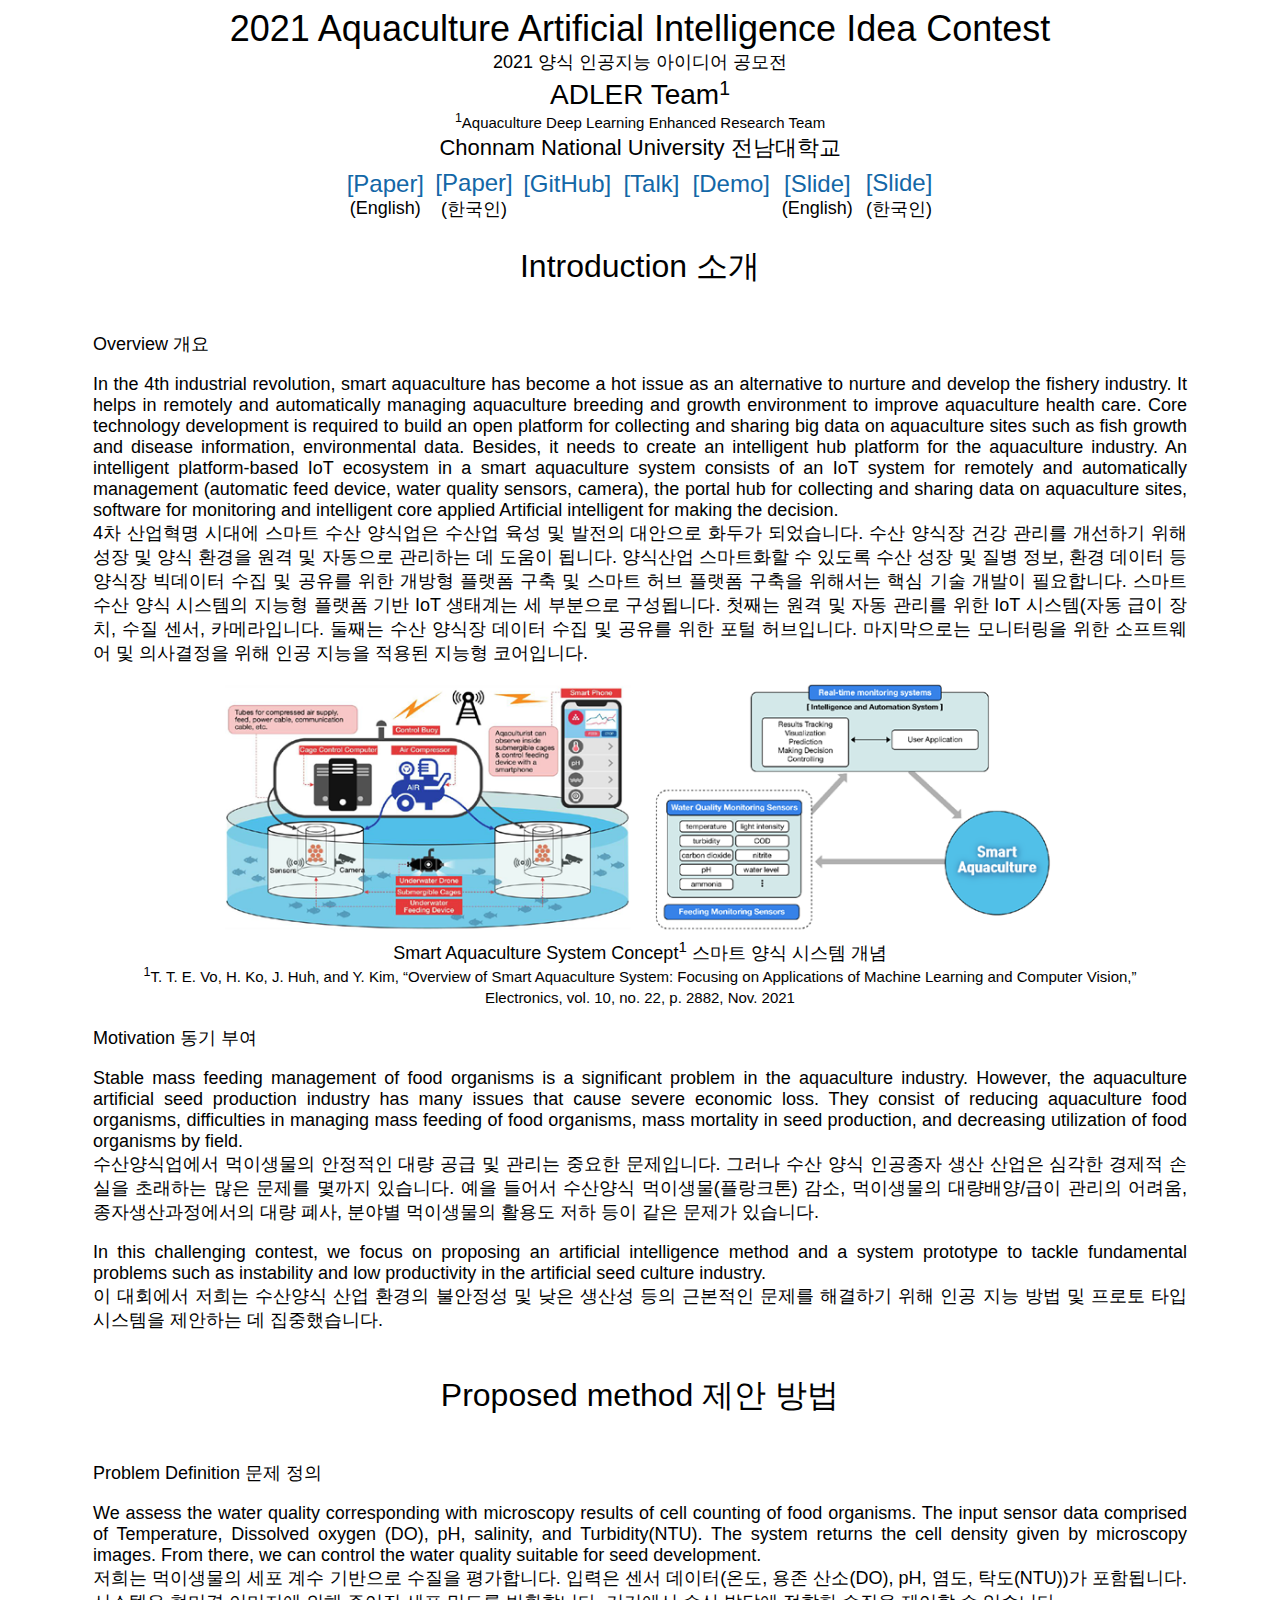
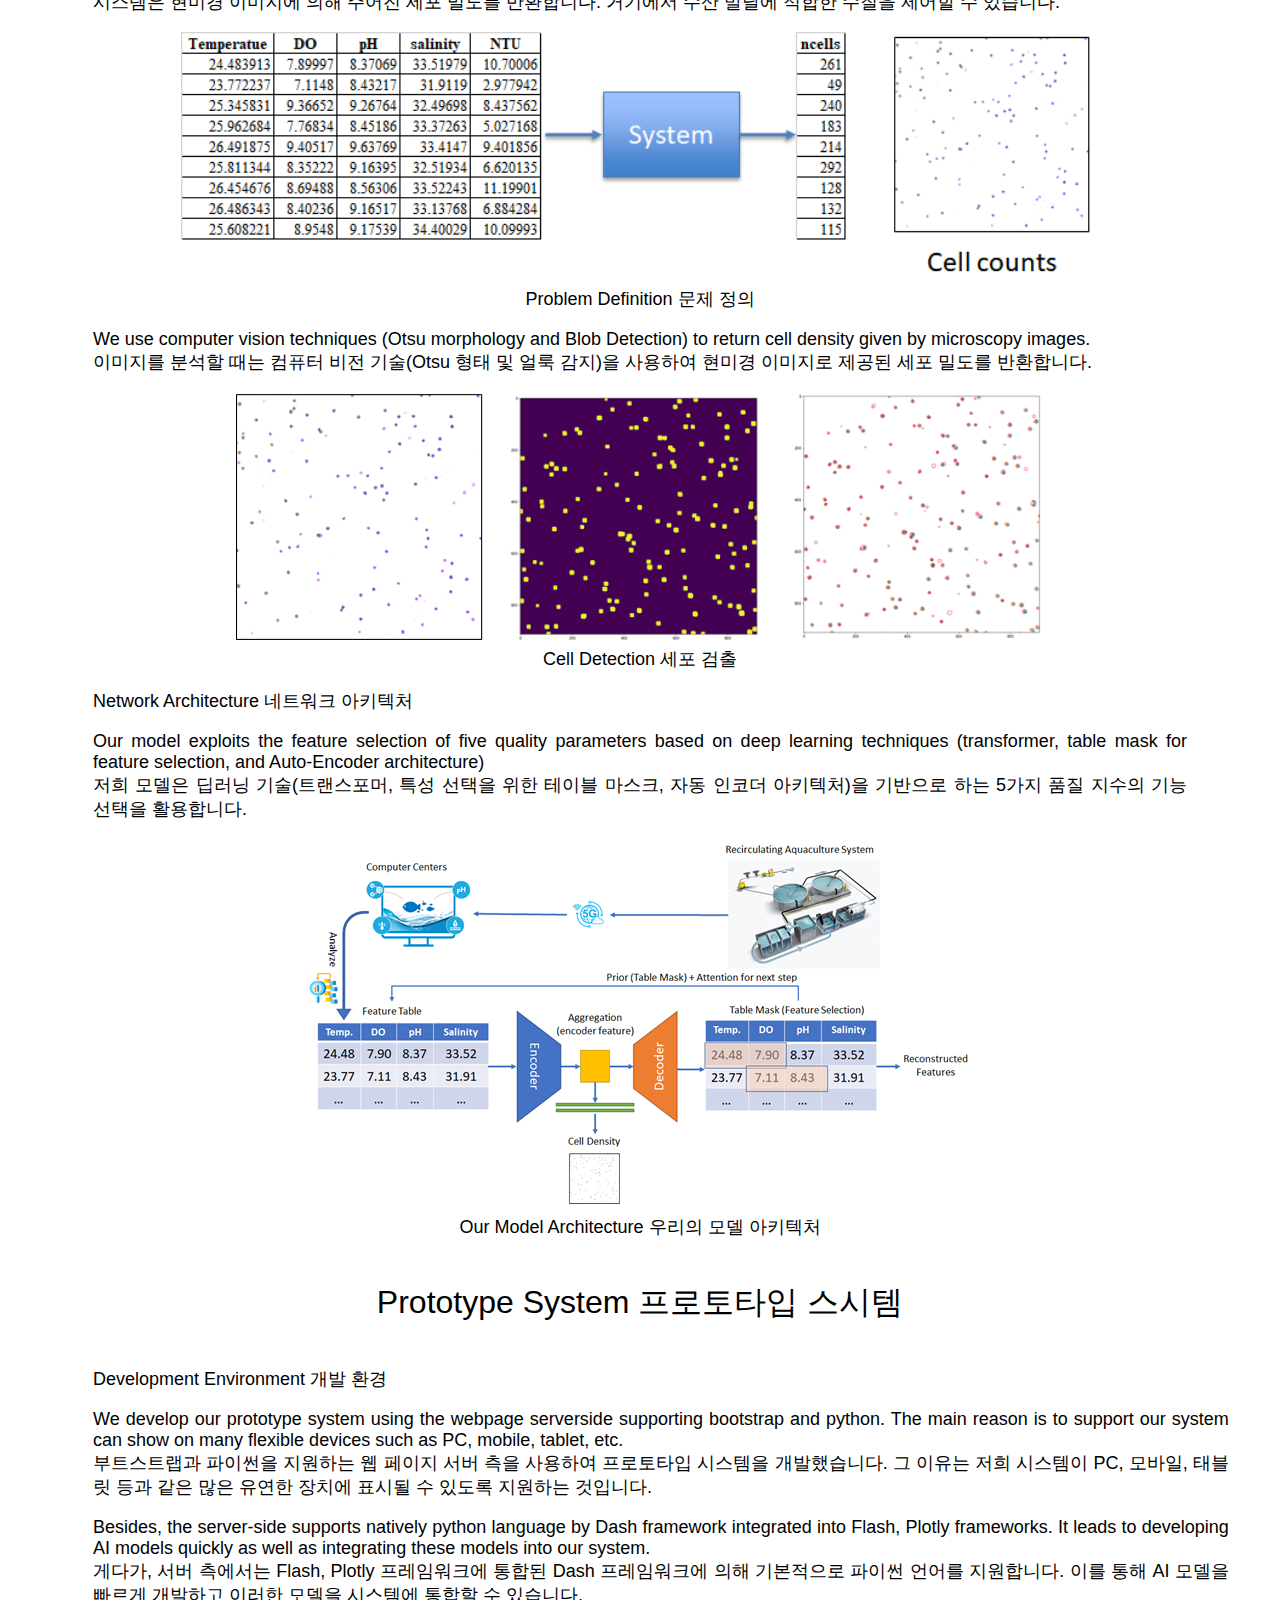
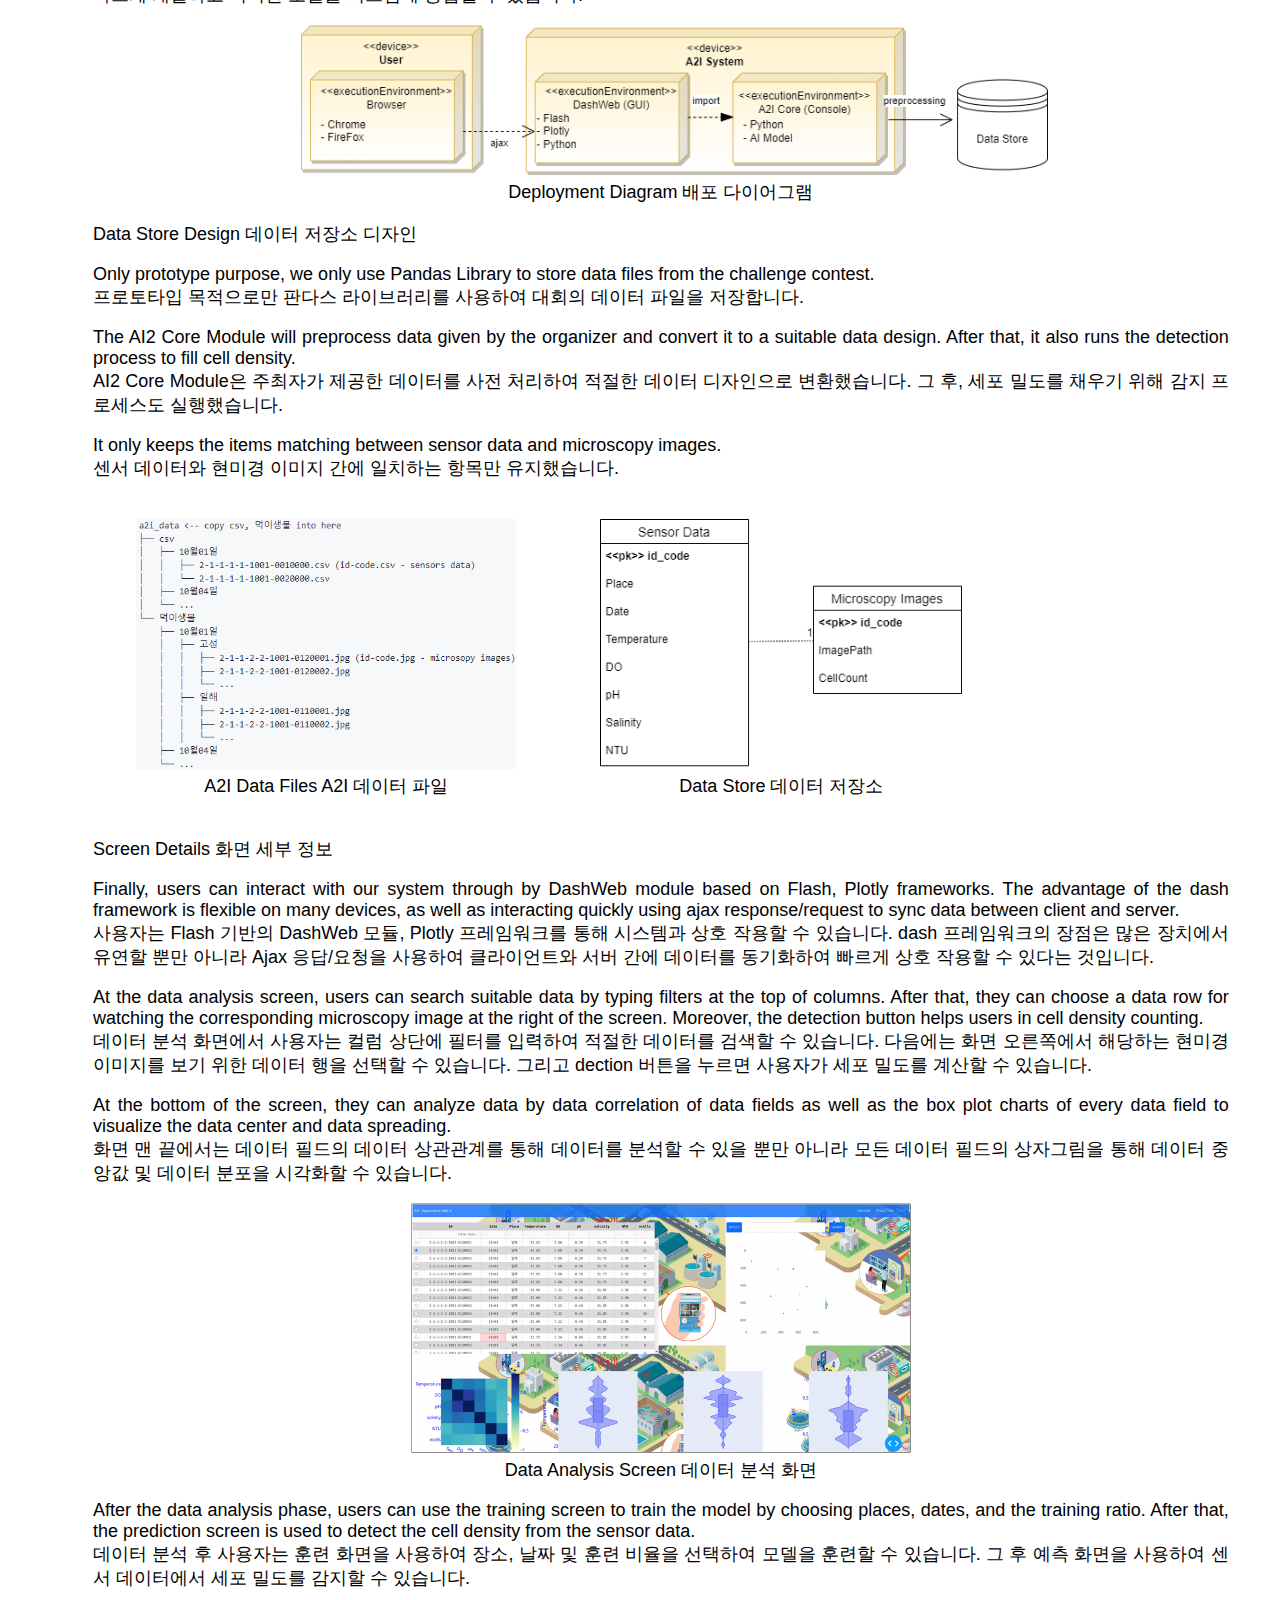
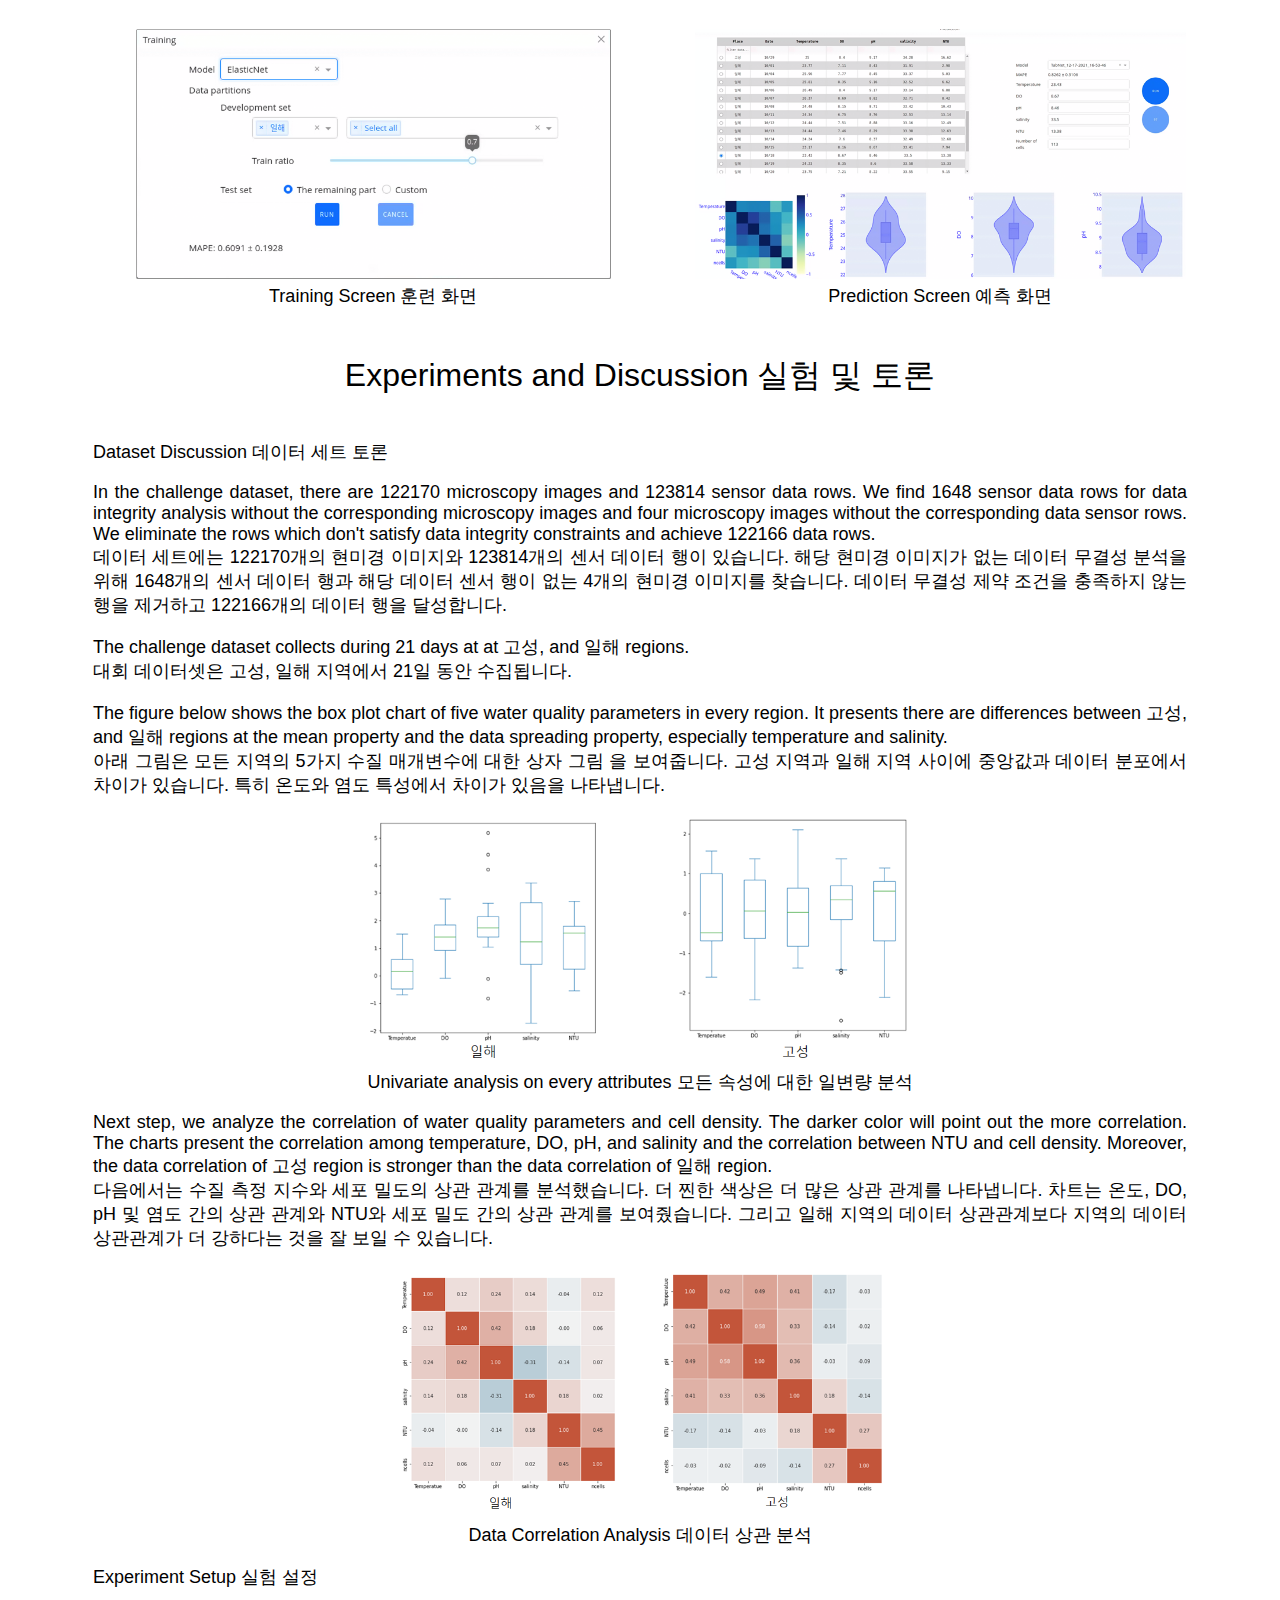
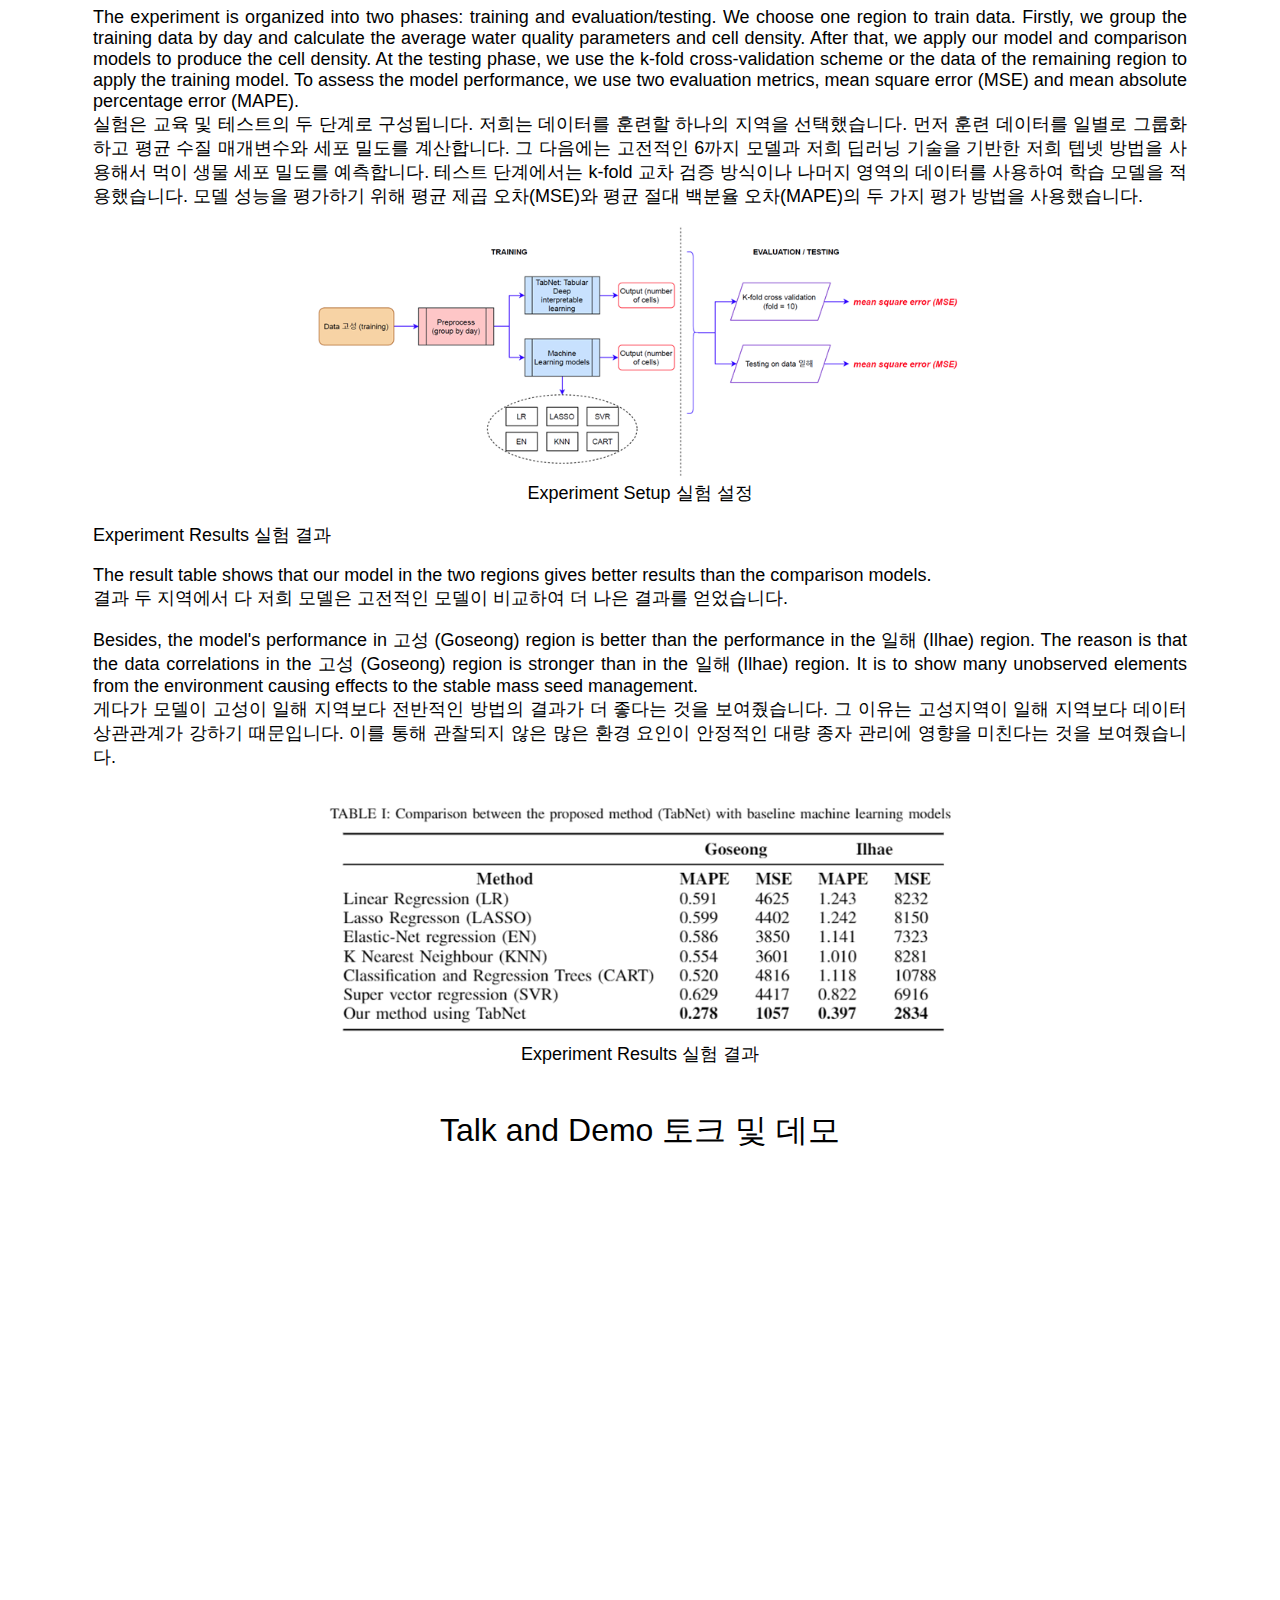
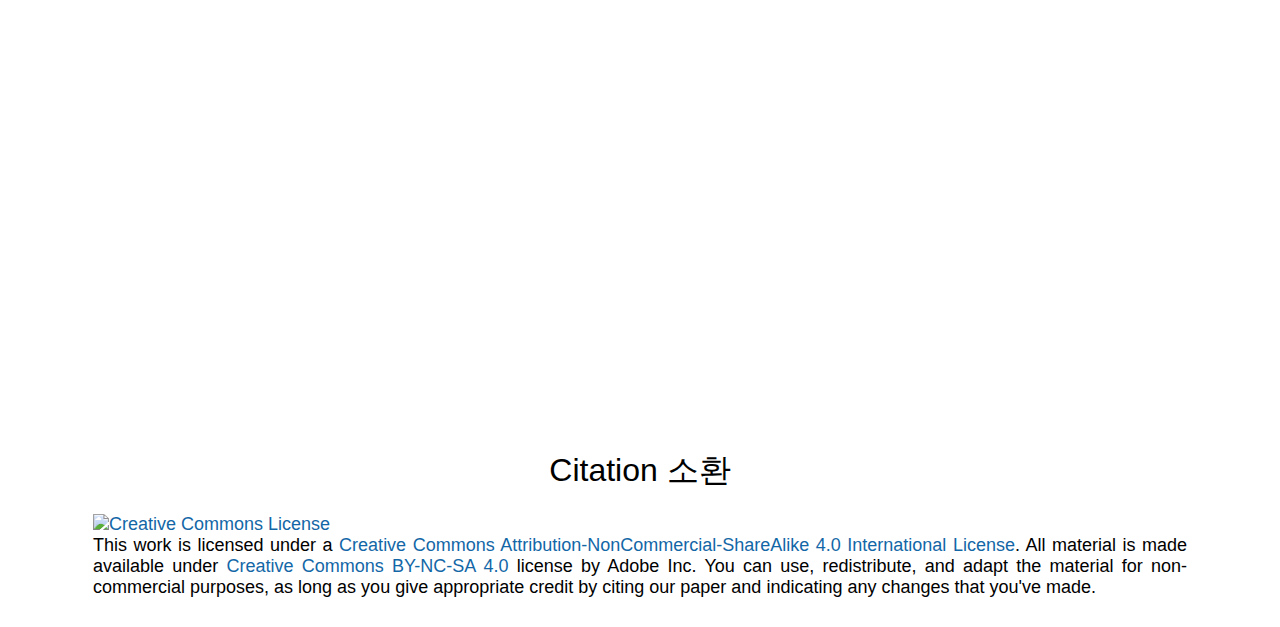
==== commit cb9d53c2: "update" ====
--- a/index.html
+++ b/index.html
@@ -95,13 +95,10 @@
                   <p><b>Overview 개요</b></p>
                   <p class="justify-align">
                       In the 4th industrial revolution, smart aquaculture has become a hot issue as an alternative to nurture and develop the fishery industry. It helps in remotely and automatically managing aquaculture breeding and growth environment to improve aquaculture health care.
-                      <br/>
-                      4차 산업혁명 시대에 스마트 수산 양식업은 수산업 육성 및 발전의 대안으로 화두가 되었습니다. 수산 양식장 건강 관리를 개선하기 위해 성장 및 양식 환경을 원격 및 자동으로 관리하는 데 도움이 됩니다. 
-                  </p>
-                  <p class="justify-align">
                       Core technology development is required to build an open platform for collecting and sharing big data on aquaculture sites such as fish growth and disease information, environmental data. Besides, it needs to create an intelligent hub platform for the aquaculture industry.
                       An intelligent platform-based IoT ecosystem in a smart aquaculture system consists of an IoT system for remotely and automatically management (automatic feed device, water quality sensors, camera), the portal hub for collecting and sharing data on aquaculture sites, software for monitoring and intelligent core applied Artificial intelligent for making the decision.
                       <br/>
+                      4차 산업혁명 시대에 스마트 수산 양식업은 수산업 육성 및 발전의 대안으로 화두가 되었습니다. 수산 양식장 건강 관리를 개선하기 위해 성장 및 양식 환경을 원격 및 자동으로 관리하는 데 도움이 됩니다. 
                       양식산업 스마트화할 수 있도록 수산 성장 및 질병 정보, 환경 데이터 등 양식장 빅데이터 수집 및 공유를 위한 개방형 플랫폼 구축 및 스마트 허브 플랫폼 구축을 위해서는 핵심 기술 개발이 필요합니다. 스마트 수산 양식 시스템의 지능형 플랫폼 기반 IoT 생태계는 세 부분으로 구성됩니다. 첫째는 원격 및 자동 관리를 위한 IoT 시스템(자동 급이 장치, 수질 센서, 카메라입니다. 둘째는 수산 양식장 데이터 수집 및 공유를 위한 포털 허브입니다. 마지막으로는 모니터링을 위한 소프트웨어 및 의사결정을 위해 인공 지능을 적용된 지능형 코어입니다.
                   </p>
                   <figure align="center">
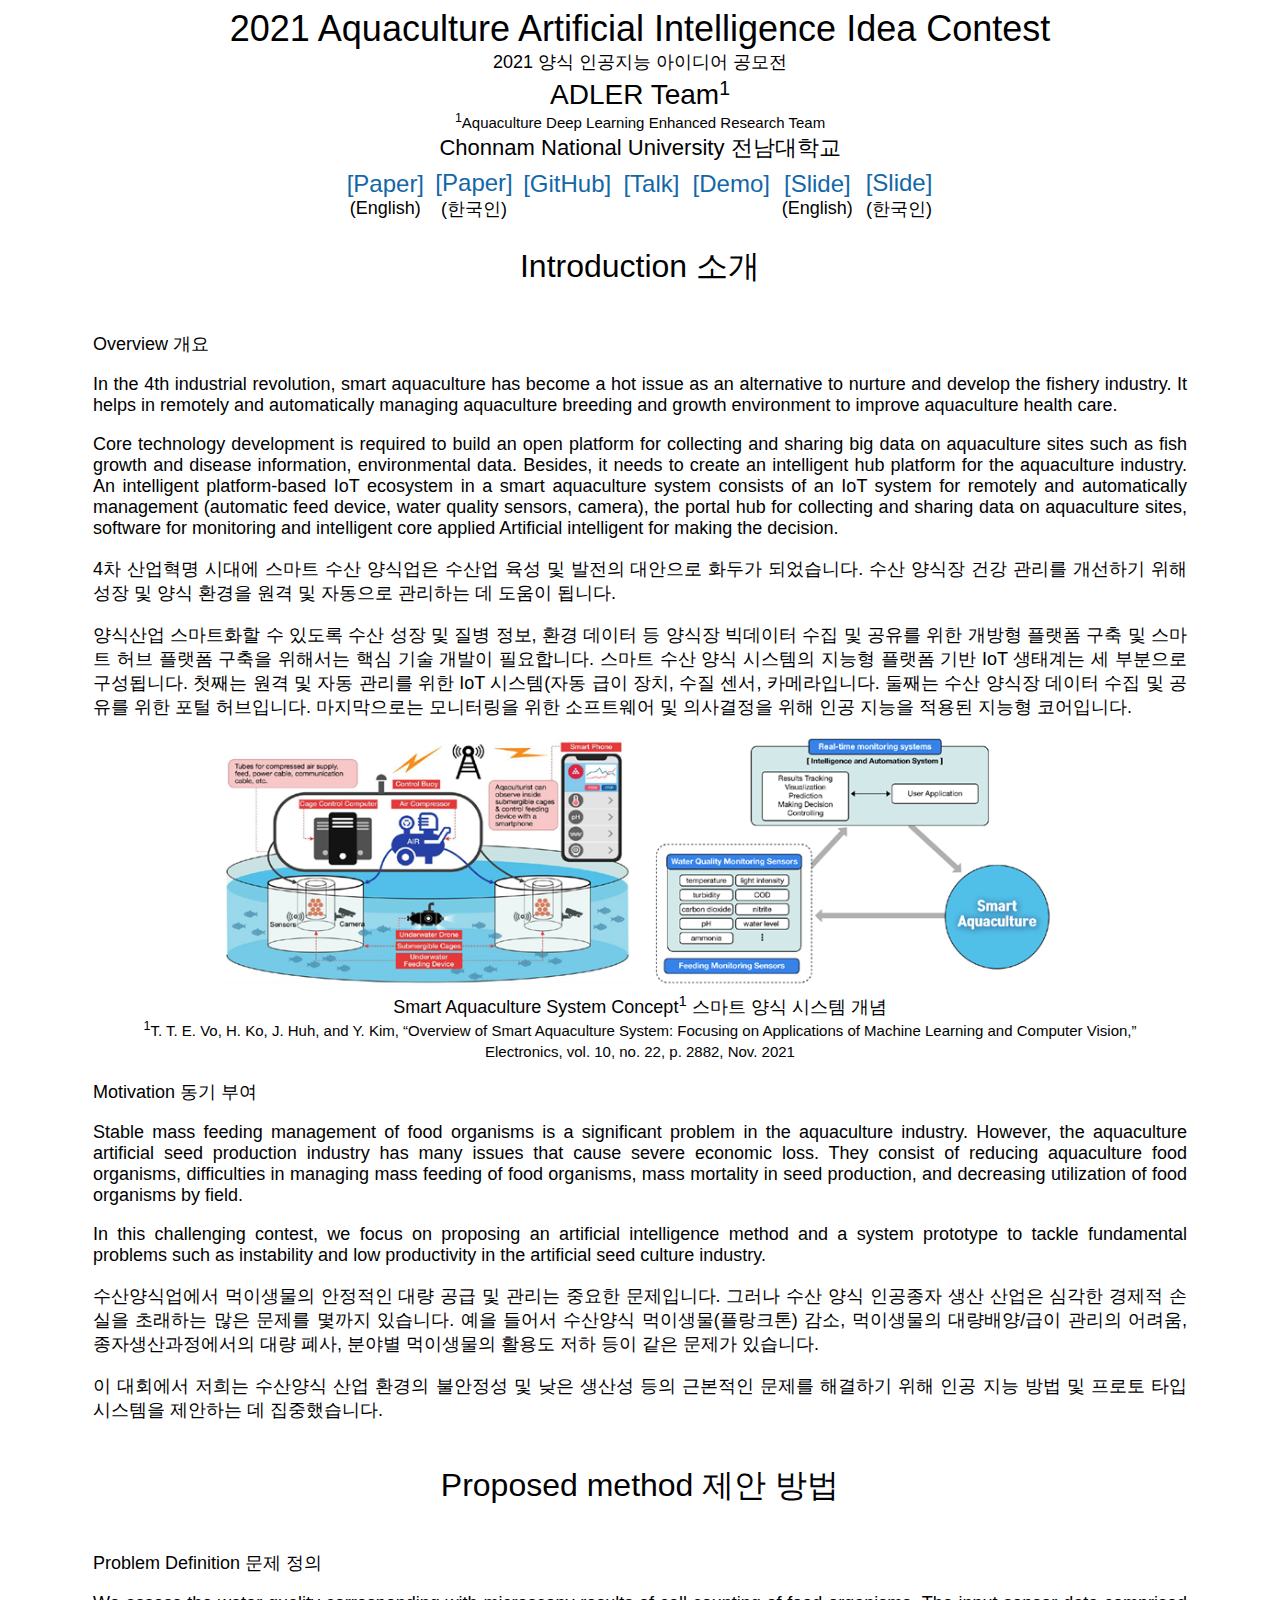
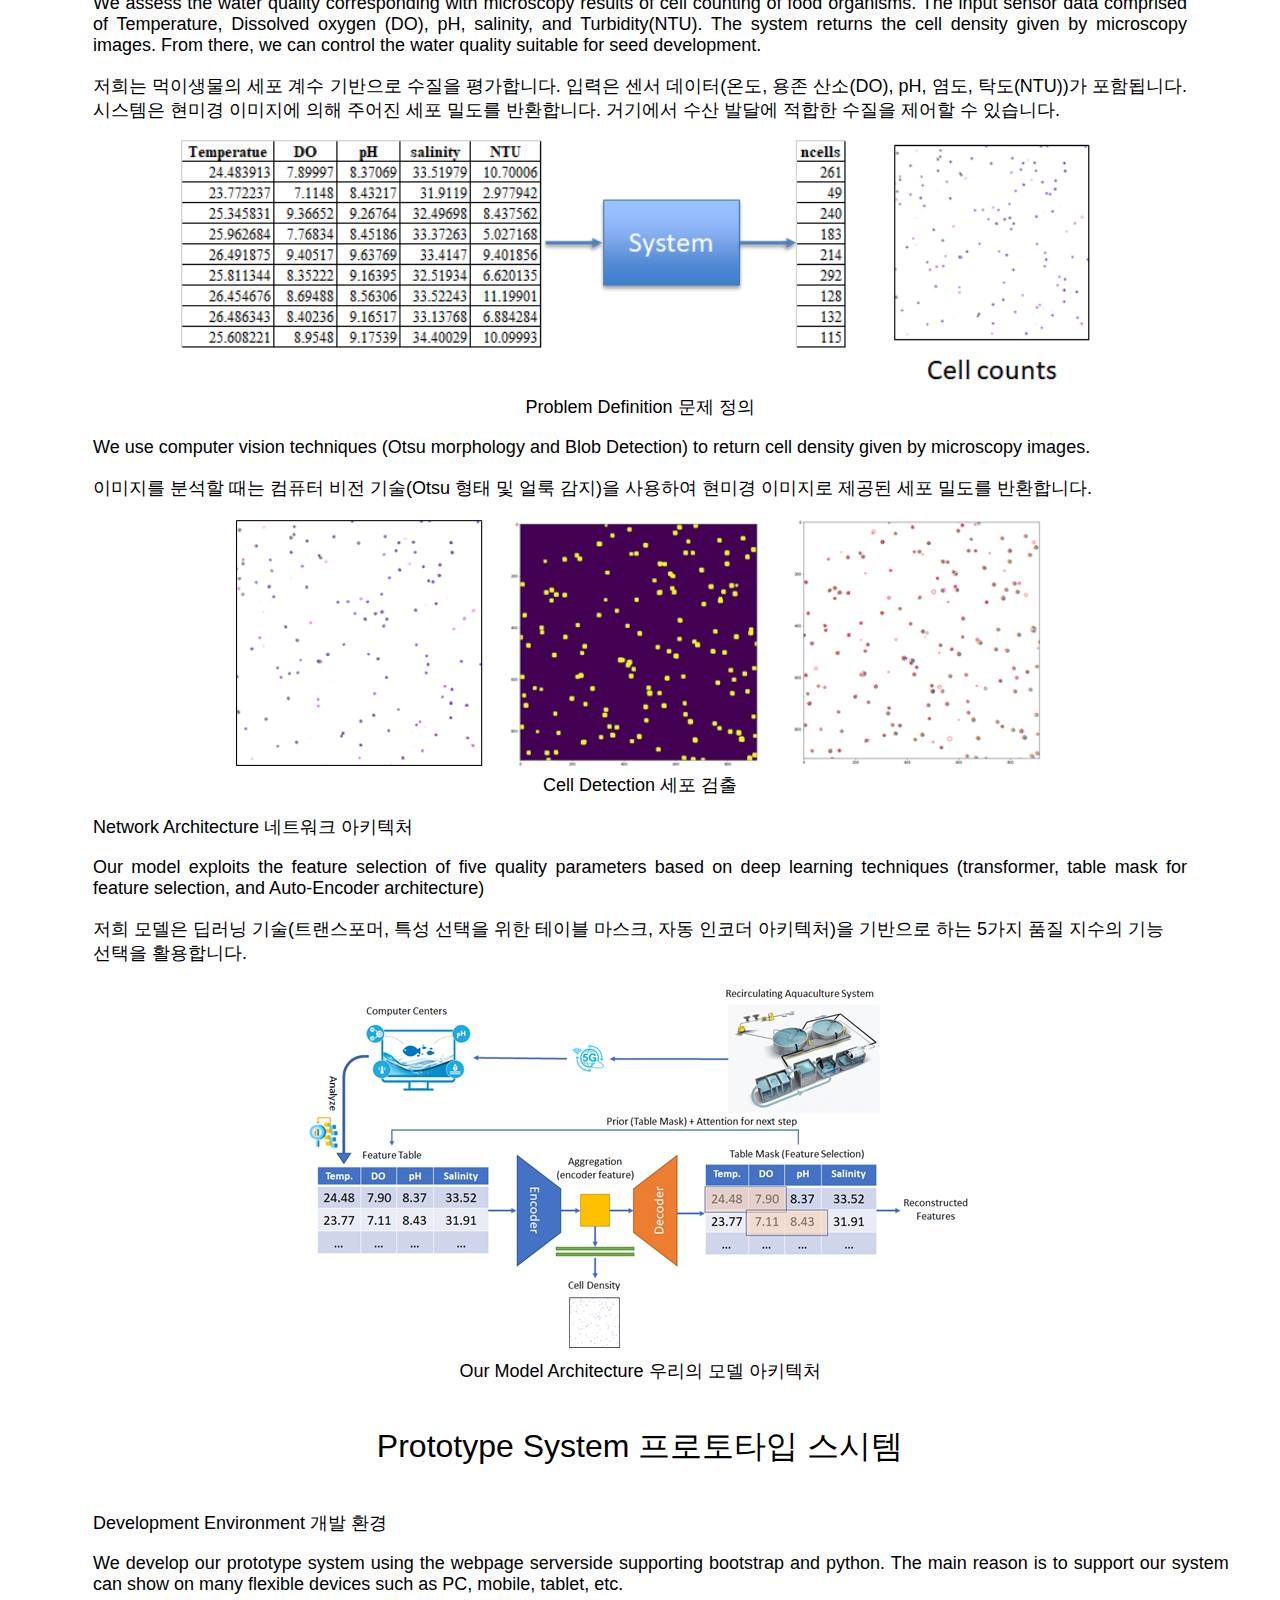
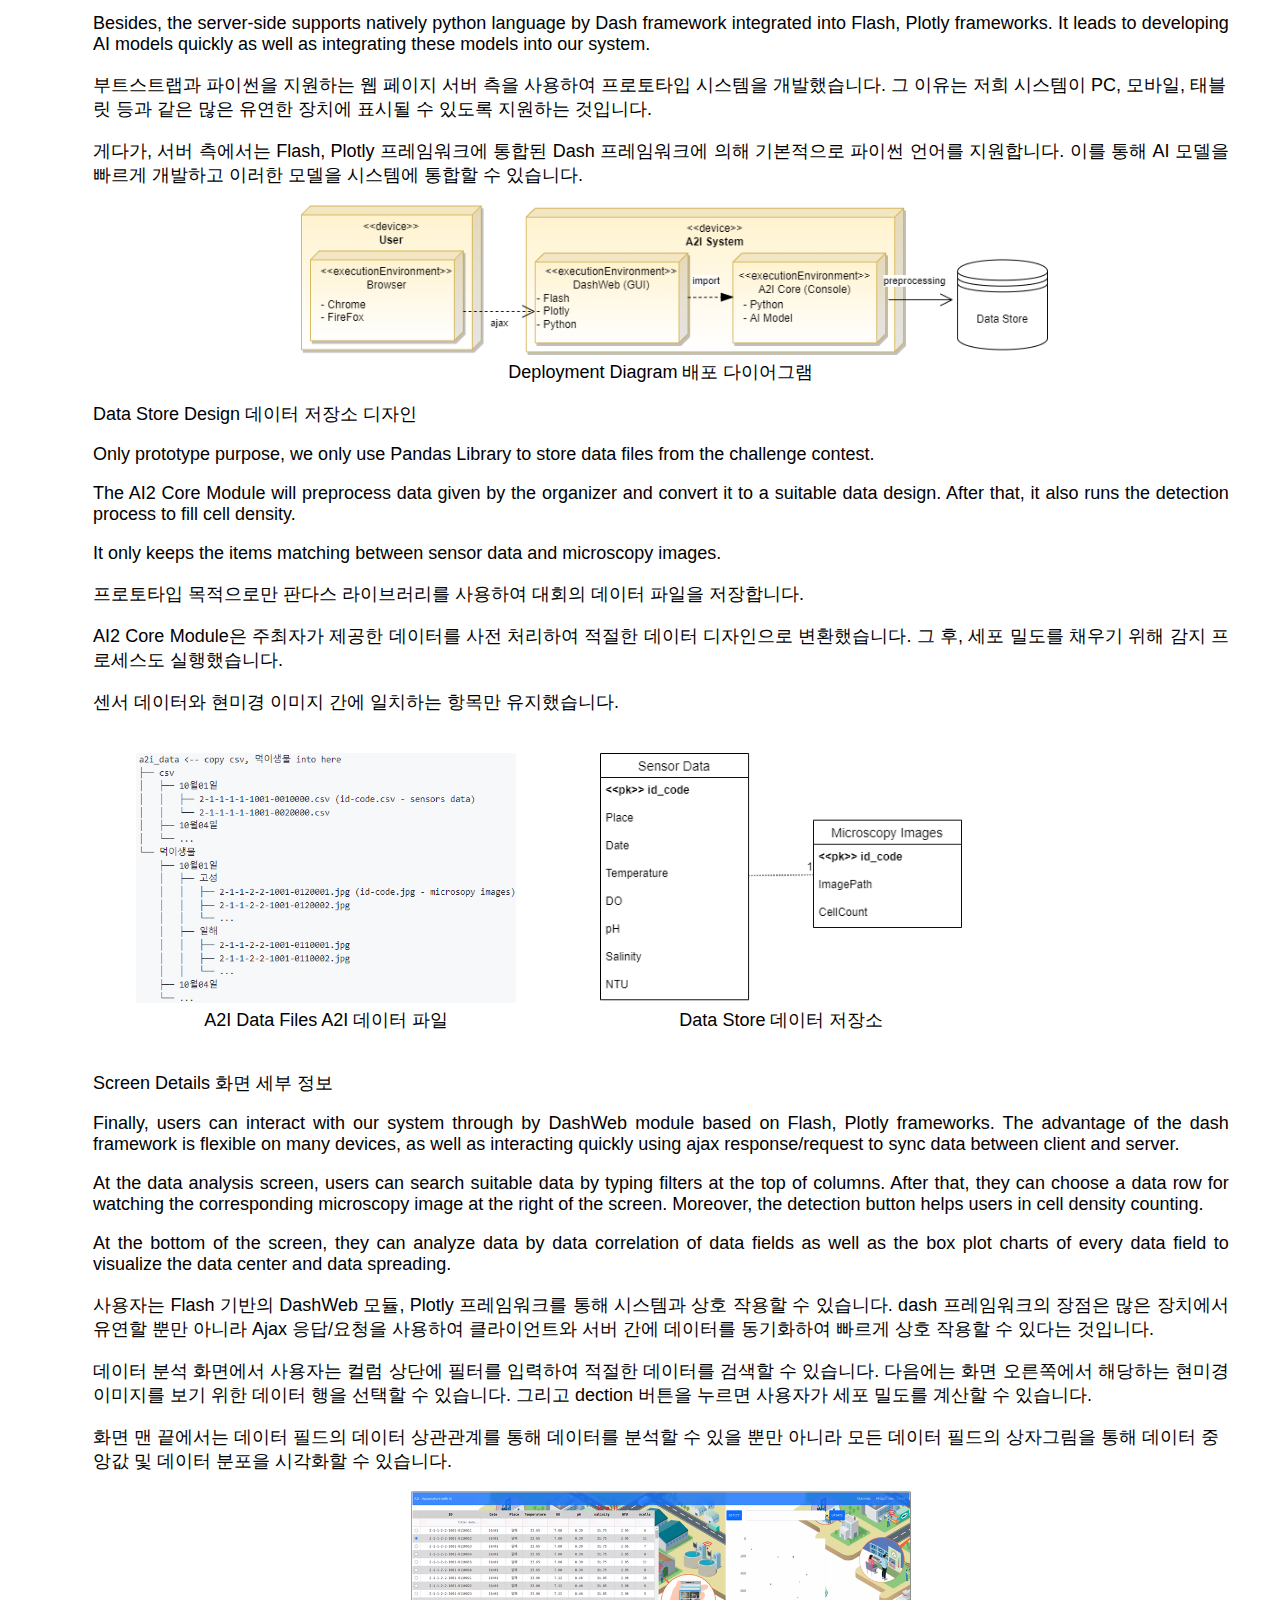
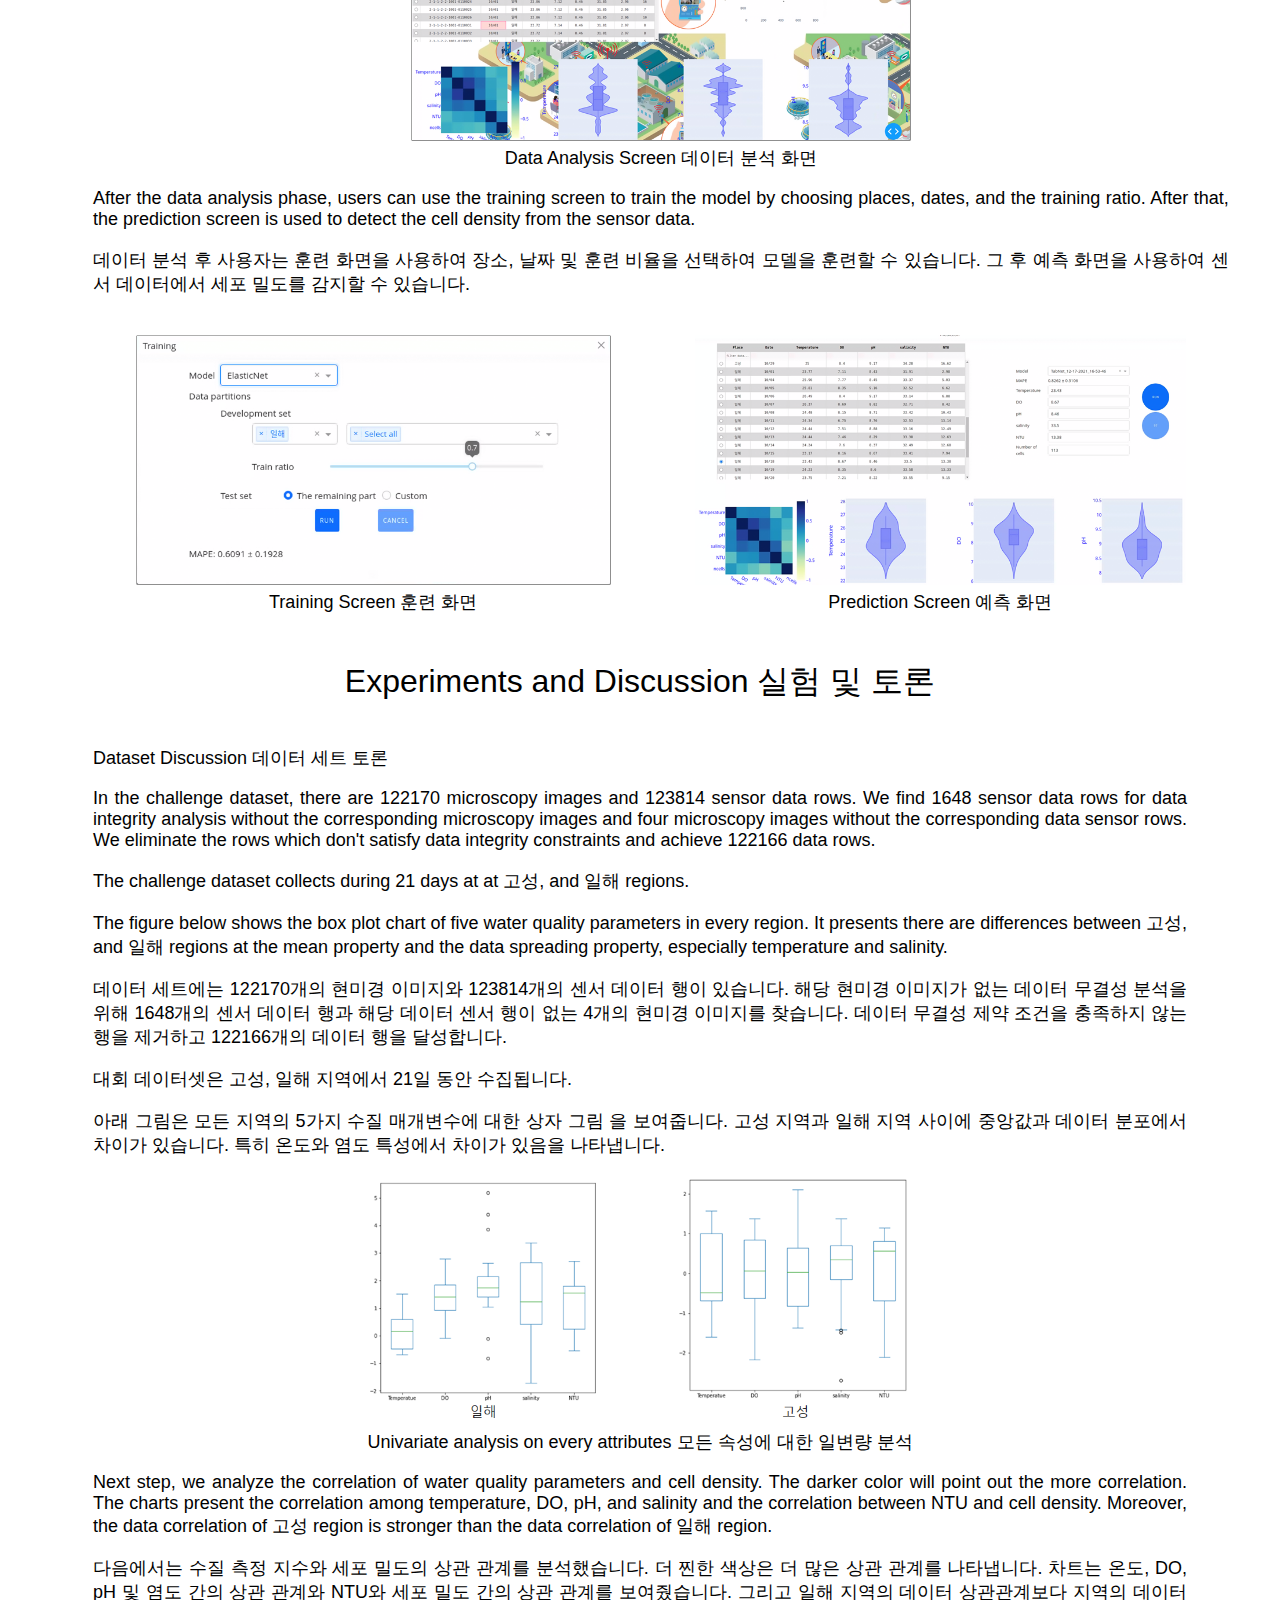
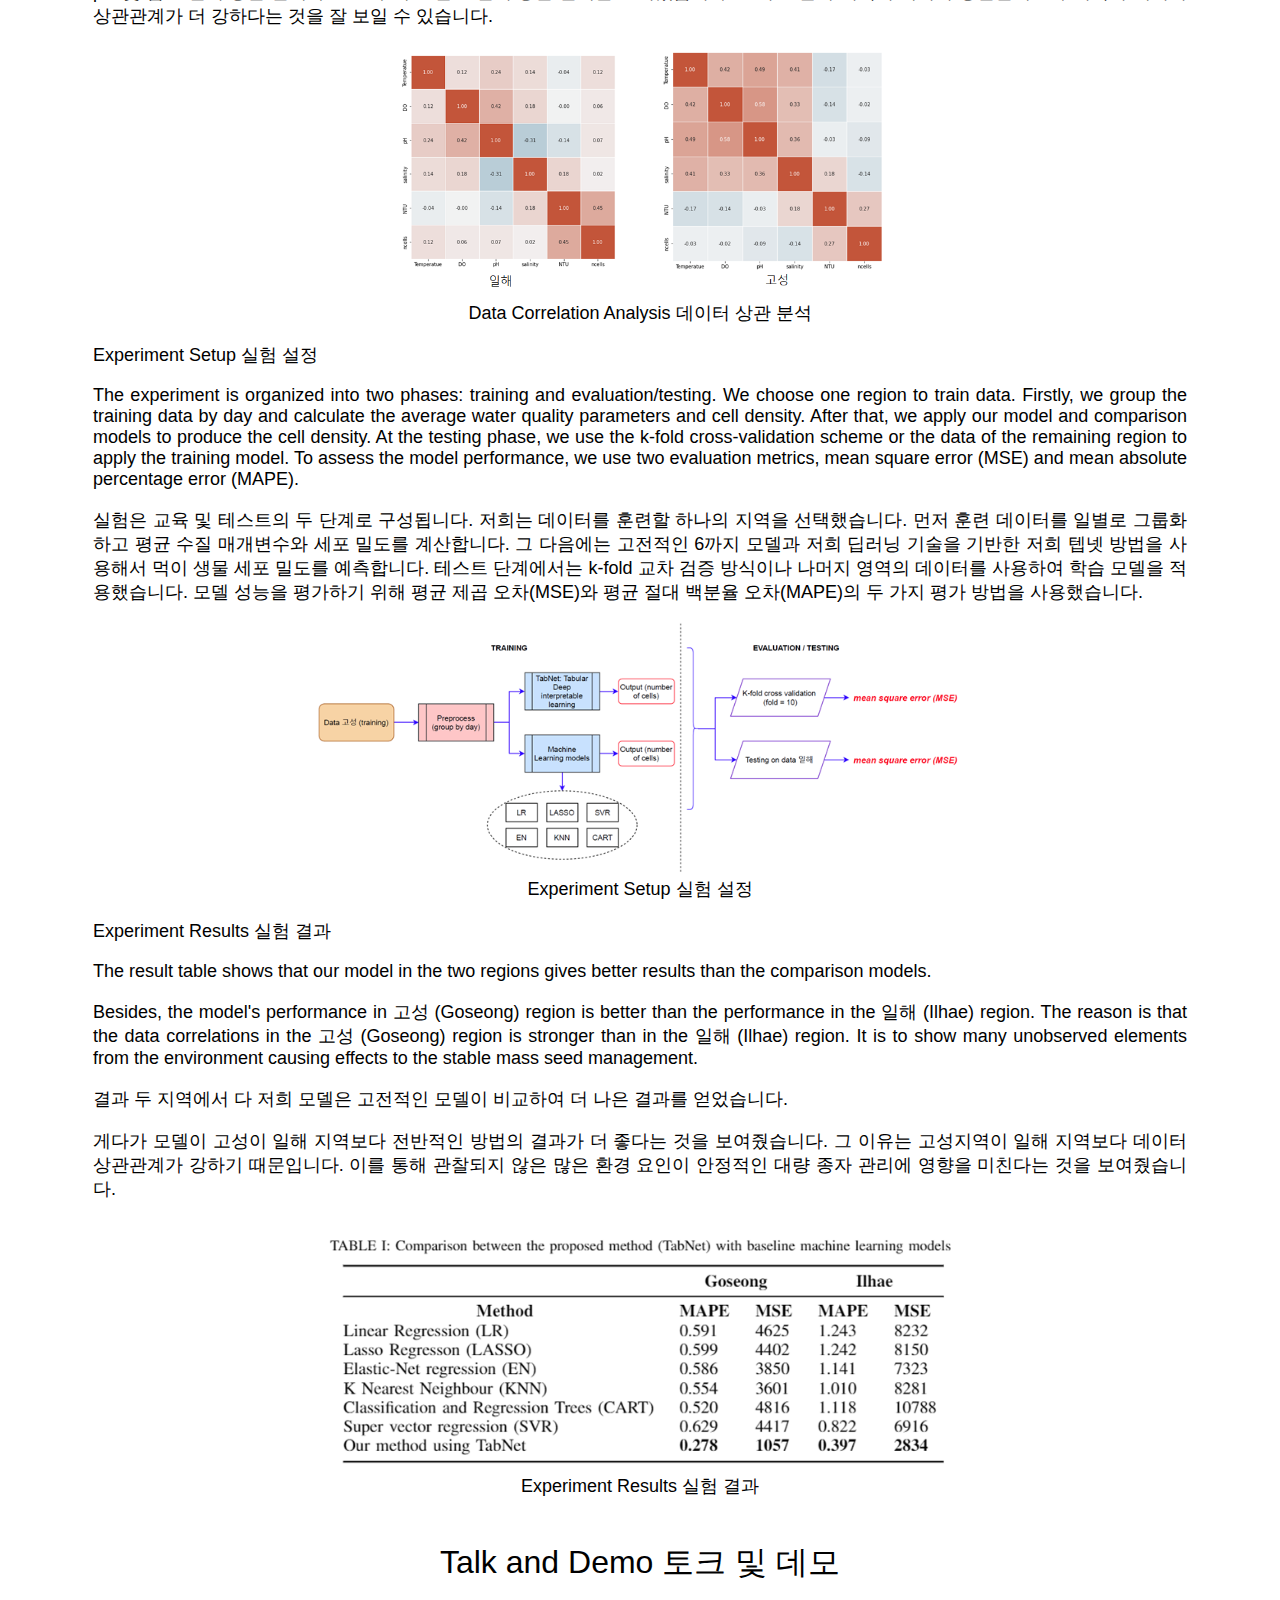
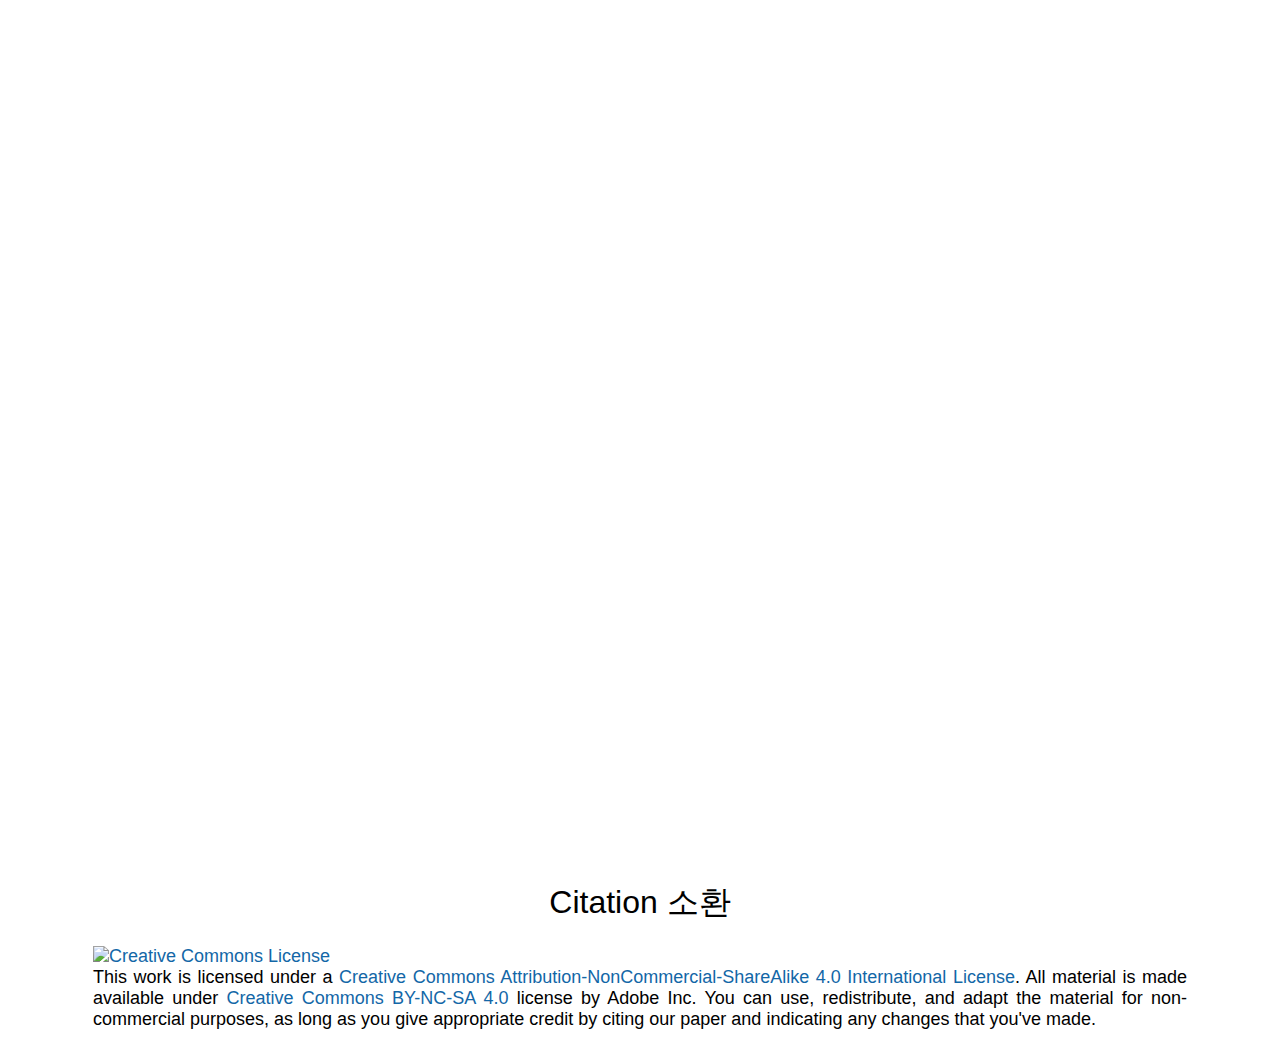
==== commit f71dcace: "update" ====
--- a/index.html
+++ b/index.html
@@ -95,10 +95,15 @@
                   <p><b>Overview 개요</b></p>
                   <p class="justify-align">
                       In the 4th industrial revolution, smart aquaculture has become a hot issue as an alternative to nurture and develop the fishery industry. It helps in remotely and automatically managing aquaculture breeding and growth environment to improve aquaculture health care.
+                  </p>
+                  <p class="justify-align">
                       Core technology development is required to build an open platform for collecting and sharing big data on aquaculture sites such as fish growth and disease information, environmental data. Besides, it needs to create an intelligent hub platform for the aquaculture industry.
                       An intelligent platform-based IoT ecosystem in a smart aquaculture system consists of an IoT system for remotely and automatically management (automatic feed device, water quality sensors, camera), the portal hub for collecting and sharing data on aquaculture sites, software for monitoring and intelligent core applied Artificial intelligent for making the decision.
-                      <br/>
+                  </p>                      
+                  <p class="justify-align">
                       4차 산업혁명 시대에 스마트 수산 양식업은 수산업 육성 및 발전의 대안으로 화두가 되었습니다. 수산 양식장 건강 관리를 개선하기 위해 성장 및 양식 환경을 원격 및 자동으로 관리하는 데 도움이 됩니다. 
+                  </p>
+                  <p class="justify-align">
                       양식산업 스마트화할 수 있도록 수산 성장 및 질병 정보, 환경 데이터 등 양식장 빅데이터 수집 및 공유를 위한 개방형 플랫폼 구축 및 스마트 허브 플랫폼 구축을 위해서는 핵심 기술 개발이 필요합니다. 스마트 수산 양식 시스템의 지능형 플랫폼 기반 IoT 생태계는 세 부분으로 구성됩니다. 첫째는 원격 및 자동 관리를 위한 IoT 시스템(자동 급이 장치, 수질 센서, 카메라입니다. 둘째는 수산 양식장 데이터 수집 및 공유를 위한 포털 허브입니다. 마지막으로는 모니터링을 위한 소프트웨어 및 의사결정을 위해 인공 지능을 적용된 지능형 코어입니다.
                   </p>
                   <figure align="center">
@@ -112,14 +117,16 @@
                   <p><b>Motivation 동기 부여</b></p>
 
                   <p class="justify-align">
-                      Stable mass feeding management of food organisms is a significant problem in the aquaculture industry. However, the aquaculture artificial seed production industry has many issues that cause severe economic loss. They consist of reducing aquaculture food organisms, difficulties in managing mass feeding of food organisms, mass mortality in seed production, and decreasing utilization of food organisms by field.
-                      <br/>
-                      수산양식업에서 먹이생물의 안정적인 대량 공급 및 관리는 중요한 문제입니다. 그러나 수산 양식 인공종자 생산 산업은 심각한 경제적 손실을 초래하는 많은 문제를 몇까지 있습니다. 예을 들어서 수산양식 먹이생물(플랑크톤) 감소, 먹이생물의 대량배양/급이 관리의 어려움, 종자생산과정에서의 대량 폐사, 분야별 먹이생물의 활용도 저하 등이 같은 문제가 있습니다.
-                  </p>
-                  <p class="justify-align">
-                      In this challenging contest, we focus on proposing an artificial intelligence method and a system prototype to tackle fundamental problems such as instability and low productivity in the artificial seed culture industry.
-                      <br/>
-                      이 대회에서 저희는  수산양식 산업 환경의 불안정성 및 낮은 생산성 등의 근본적인 문제를 해결하기 위해 인공 지능 방법 및 프로토 타입 시스템을 제안하는 데 집중했습니다.
+                      Stable mass feeding management of food organisms is a significant problem in the aquaculture industry. However, the aquaculture artificial seed production industry has many issues that cause severe economic loss. They consist of reducing aquaculture food organisms, difficulties in managing mass feeding of food organisms, mass mortality in seed production, and decreasing utilization of food organisms by field.  
+                  </p>
+                  <p class="justify-align">
+                      In this challenging contest, we focus on proposing an artificial intelligence method and a system prototype to tackle fundamental problems such as instability and low productivity in the artificial seed culture industry.    
+                  </p>
+                  <p class="justify-align">
+                    수산양식업에서 먹이생물의 안정적인 대량 공급 및 관리는 중요한 문제입니다. 그러나 수산 양식 인공종자 생산 산업은 심각한 경제적 손실을 초래하는 많은 문제를 몇까지 있습니다. 예을 들어서 수산양식 먹이생물(플랑크톤) 감소, 먹이생물의 대량배양/급이 관리의 어려움, 종자생산과정에서의 대량 폐사, 분야별 먹이생물의 활용도 저하 등이 같은 문제가 있습니다.
+                  </p>
+                  <p class="justify-align">
+                    이 대회에서 저희는  수산양식 산업 환경의 불안정성 및 낮은 생산성 등의 근본적인 문제를 해결하기 위해 인공 지능 방법 및 프로토 타입 시스템을 제안하는 데 집중했습니다.
                   </p>
               </td>
             </tr>
@@ -137,7 +144,8 @@
                         We assess the water quality corresponding with microscopy results of cell counting of food organisms. The input sensor data comprised of Temperature, Dissolved oxygen (DO), pH, salinity, and Turbidity(NTU).
                         The system returns the cell density given by microscopy images.
                         From there, we can control the water quality suitable for seed development.
-                        <br/>
+                    </p>
+                    <p class="justify-align">
                         저희는 먹이생물의 세포 계수 기반으로 수질을 평가합니다. 입력은 센서 데이터(온도, 용존 산소(DO), pH, 염도, 탁도(NTU))가 포함됩니다. 시스템은 현미경 이미지에 의해 주어진 세포 밀도를 반환합니다. 거기에서 수산 발달에 적합한 수질을 제어할 수 있습니다. 
                     </p>
                     <figure align="center">
@@ -147,7 +155,8 @@
 
                     <p class="justify-align">
                         We use computer vision techniques (Otsu morphology and Blob Detection) to return cell density given by microscopy images.
-                        <br/>
+                    </p>
+                    <p class="justify-align"></p>
                         이미지를 분석할 때는 컴퓨터 비전 기술(Otsu 형태 및 얼룩 감지)을 사용하여 현미경 이미지로 제공된 세포 밀도를 반환합니다.
                     </p>
                     <figure align="center">
@@ -158,7 +167,8 @@
                     <p><b>Network Architecture 네트워크 아키텍처</b></p>
                     <p class="justify-align">
                         Our model exploits the feature selection of five quality parameters based on deep learning techniques (transformer, table mask for feature selection, and Auto-Encoder architecture)
-                        <br/>
+                    </p>
+                    <p class="justify-align"></p>
                         저희 모델은 딥러닝 기술(트랜스포머, 특성 선택을 위한 테이블 마스크, 자동 인코더 아키텍처)을 기반으로 하는 5가지 품질 지수의 기능 선택을 활용합니다.
                     </p>
                     <figure align="center">
@@ -179,12 +189,14 @@
                     <p><b>Development Environment 개발 환경</b></p>
                     <p class="justify-align">
                         We develop our prototype system using the webpage serverside supporting bootstrap and python. The main reason is to support our system can show on many flexible devices such as PC, mobile, tablet, etc.
-                        <br/>
+                    </p>
+                    <p class="justify-align">
+                        Besides, the server-side supports natively python language by Dash framework integrated into Flash, Plotly frameworks. It leads to developing AI models quickly as well as integrating these models into our system.
+                    </p>                        
+                    <p class="justify-align"></p>
                         부트스트랩과 파이썬을 지원하는 웹 페이지 서버 측을 사용하여 프로토타입 시스템을 개발했습니다. 그 이유는 저희 시스템이 PC, 모바일, 태블릿 등과 같은 많은 유연한 장치에 표시될 수 있도록 지원하는 것입니다.
                     </p>
                     <p class="justify-align">
-                        Besides, the server-side supports natively python language by Dash framework integrated into Flash, Plotly frameworks. It leads to developing AI models quickly as well as integrating these models into our system.
-                        <br/>
                         게다가, 서버 측에서는 Flash, Plotly 프레임워크에 통합된 Dash 프레임워크에 의해 기본적으로 파이썬 언어를 지원합니다. 이를 통해 AI 모델을 빠르게 개발하고 이러한 모델을 시스템에 통합할 수 있습니다.
                     </p>
                     <figure align="center">
@@ -195,17 +207,20 @@
                     <p><b>Data Store Design 데이터 저장소 디자인</b></p>
                     <p class="justify-align">
                         Only prototype purpose, we only use Pandas Library to store data files from the challenge contest.
-                        <br/>
+                    </p>
+                    <p class="justify-align">
+                        The AI2 Core Module will preprocess data given by the organizer and convert it to a suitable data design. After that, it also runs the detection process to fill cell density.
+                    </p>
+                    <p class="justify-align">
+                        It only keeps the items matching between sensor data and microscopy images.
+                    </p>
+                    <p class="justify-align">
                         프로토타입 목적으로만 판다스 라이브러리를 사용하여 대회의 데이터 파일을 저장합니다.
                     </p>
                     <p class="justify-align">
-                        The AI2 Core Module will preprocess data given by the organizer and convert it to a suitable data design. After that, it also runs the detection process to fill cell density.
-                        <br/>
                         AI2 Core Module은 주최자가 제공한 데이터를 사전 처리하여 적절한 데이터 디자인으로 변환했습니다. 그 후, 세포 밀도를 채우기 위해 감지 프로세스도 실행했습니다.
                     </p>
                     <p class="justify-align">
-                        It only keeps the items matching between sensor data and microscopy images.
-                        <br/>
                         센서 데이터와 현미경 이미지 간에 일치하는 항목만 유지했습니다.
                     </p>
                     <table>
@@ -226,21 +241,23 @@
                     </table>
 
                     <p><b>Screen Details 화면 세부 정보</b></p>
-
                     <p class="justify-align">
                         Finally, users can interact with our system through by DashWeb module based on Flash, Plotly frameworks. The advantage of the dash framework is flexible on many devices, as well as interacting quickly using ajax response/request to sync data between client and server.
-                        <br/>
+                    </p>
+                    <p class="justify-align">
+                        At the data analysis screen, users can search suitable data by typing filters at the top of columns. After that, they can choose a data row for watching the corresponding microscopy image at the right of the screen. Moreover, the detection button helps users in cell density counting.
+                    </p>
+                    <p class="justify-align">
+                        At the bottom of the screen, they can analyze data by data correlation of data fields as well as the box plot charts of every data field to visualize the data center and data spreading.
+                    </p>
+                    
+                    <p class="justify-align">
                         사용자는 Flash 기반의 DashWeb 모듈, Plotly 프레임워크를 통해 시스템과 상호 작용할 수 있습니다. dash 프레임워크의 장점은 많은 장치에서 유연할 뿐만 아니라 Ajax 응답/요청을 사용하여 클라이언트와 서버 간에 데이터를 동기화하여 빠르게 상호 작용할 수 있다는 것입니다.
                     </p>
-
-                    <p class="justify-align">
-                        At the data analysis screen, users can search suitable data by typing filters at the top of columns. After that, they can choose a data row for watching the corresponding microscopy image at the right of the screen. Moreover, the detection button helps users in cell density counting.
-                        <br/>
+                    <p class="justify-align">
                         데이터 분석 화면에서 사용자는 컬럼 상단에 필터를 입력하여 적절한 데이터를 검색할 수 있습니다. 다음에는 화면 오른쪽에서 해당하는 현미경 이미지를 보기 위한 데이터 행을 선택할 수 있습니다. 그리고 dection 버튼을 누르면 사용자가 세포 밀도를 계산할 수 있습니다.
                     </p>
-                    <p class="justify-align">
-                        At the bottom of the screen, they can analyze data by data correlation of data fields as well as the box plot charts of every data field to visualize the data center and data spreading.
-                        <br/>
+                    <p class="justify-align"></p>
                         화면 맨 끝에서는 데이터 필드의 데이터 상관관계를 통해 데이터를 분석할 수 있을 뿐만 아니라 모든 데이터 필드의 상자그림을 통해 데이터 중앙값 및 데이터 분포을 시각화할 수 있습니다.
                     </p>
 
@@ -252,7 +269,8 @@
                     <p class="justify-align">
                         After the data analysis phase, users can use the training screen to train the model by choosing places, dates, and the training ratio.
                         After that, the prediction screen is used to detect the cell density from the sensor data.
-                        <br/>
+                    </p>
+                    <p class="justify-align">
                         데이터 분석 후 사용자는 훈련 화면을 사용하여 장소, 날짜 및 훈련 비율을 선택하여 모델을 훈련할 수 있습니다. 그 후 예측 화면을 사용하여 센서 데이터에서 세포 밀도를 감지할 수 있습니다.
                     </p>
 
@@ -287,18 +305,21 @@
                     <p class="justify-align">
                         In the challenge dataset, there are 122170 microscopy images and 123814 sensor data rows. We find 1648 sensor data rows for data integrity analysis without the corresponding microscopy images and four microscopy images without the corresponding data sensor rows.
                         We eliminate the rows which don't satisfy data integrity constraints and achieve 122166 data rows.
-                        <br/>
+                    </p>
+                    <p class="justify-align">
+                        The challenge dataset collects during 21 days at at 고성, and 일해  regions.
+                    </p>
+                    <p class="justify-align">
+                        The figure below shows the box plot chart of five water quality parameters in every region. It presents there are differences between 고성, and 일해 regions at the mean property and the data spreading property, especially temperature and salinity.
+                    </p>
+
+                    <p class="justify-align">
                         데이터 세트에는 122170개의 현미경 이미지와 123814개의 센서 데이터 행이 있습니다. 해당 현미경 이미지가 없는 데이터 무결성 분석을 위해 1648개의 센서 데이터 행과 해당 데이터 센서 행이 없는 4개의 현미경 이미지를 찾습니다. 데이터 무결성 제약 조건을 충족하지 않는 행을 제거하고 122166개의 데이터 행을 달성합니다.
                     </p>
                     <p class="justify-align">
-                        The challenge dataset collects during 21 days at at 고성, and 일해  regions.
-                        <br/>
                         대회 데이터셋은 고성, 일해 지역에서 21일 동안 수집됩니다.
                     </p>
-
-                    <p class="justify-align">
-                        The figure below shows the box plot chart of five water quality parameters in every region. It presents there are differences between 고성, and 일해 regions at the mean property and the data spreading property, especially temperature and salinity.
-                        <br/>
+                    <p class="justify-align">
                         아래 그림은 모든 지역의 5가지 수질 매개변수에 대한 상자 그림 을 보여줍니다. 고성 지역과 일해 지역 사이에 중앙값과 데이터 분포에서 차이가 있습니다. 특히 온도와 염도 특성에서 차이가 있음을 나타냅니다.
                     </p>
                     <figure align="center">
@@ -308,7 +329,8 @@
 
                     <p class="justify-align">
                         Next step, we analyze the correlation of water quality parameters and cell density. The darker color will point out the more correlation. The charts present the correlation among temperature, DO, pH, and salinity and the correlation between NTU and cell density. Moreover, the data correlation of 고성 region is stronger than the data correlation of 일해 region.
-                        <br/>
+                    </p>
+                    <p class="justify-align">
                         다음에서는 수질 측정 지수와 세포 밀도의 상관 관계를 분석했습니다. 더 찐한 색상은 더 많은 상관 관계를 나타냅니다. 차트는 온도, DO, pH 및 염도 간의 상관 관계와 NTU와 세포 밀도 간의 상관 관계를 보여줬습니다. 그리고 일해 지역의 데이터 상관관계보다 지역의 데이터 상관관계가 더 강하다는 것을 잘 보일 수  있습니다.
                     </p>
                     <figure align="center">
@@ -319,7 +341,8 @@
                     <p><b>Experiment Setup 실험 설정</b></p>
                     <p class="justify-align">
                         The experiment is organized into two phases: training and evaluation/testing. We choose one region to train data. Firstly, we group the training data by day and calculate the average water quality parameters and cell density. After that, we apply our model and comparison models to produce the cell density. At the testing phase, we use the k-fold cross-validation scheme or the data of the remaining region to apply the training model. To assess the model performance, we use two evaluation metrics, mean square error (MSE) and mean absolute percentage error (MAPE).
-                        <br/>
+                    </p>
+                    <p class="justify-align">
                         실험은 교육 및 테스트의 두 단계로 구성됩니다. 저희는 데이터를 훈련할 하나의 지역을 선택했습니다. 먼저 훈련 데이터를 일별로 그룹화하고 평균 수질 매개변수와 세포 밀도를 계산합니다. 그 다음에는 고전적인 6까지 모델과 저희 딥러닝 기술을 기반한 저희 텝넷 방법을 사용해서 먹이 생물 세포 밀도를 예측합니다.  테스트 단계에서는 k-fold 교차 검증 방식이나 나머지 영역의 데이터를 사용하여 학습 모델을 적용했습니다. 모델 성능을 평가하기 위해 평균 제곱 오차(MSE)와 평균 절대 백분율 오차(MAPE)의 두 가지 평가 방법을 사용했습니다.
                     </p>
 
@@ -331,12 +354,15 @@
                     <p><b>Experiment Results 실험 결과</b></p>
                     <p class="justify-align">
                         The result table shows that our model in the two regions gives better results than the comparison models.
-                        <br/>
+                    </p>
+                    <p class="justify-align">
+                        Besides, the model's performance in 고성 (Goseong) region is better than the performance in the 일해 (Ilhae) region. The reason is that the data correlations in the 고성 (Goseong) region is stronger than in the 일해 (Ilhae) region. It is to show many unobserved elements from the environment causing effects to the stable mass seed management.
+                    </p>
+                    
+                    <p class="justify-align">
                         결과 두 지역에서 다 저희 모델은 고전적인 모델이 비교하여 더 나은 결과를 얻었습니다.
                     </p>
                     <p class="justify-align">
-                        Besides, the model's performance in 고성 (Goseong) region is better than the performance in the 일해 (Ilhae) region. The reason is that the data correlations in the 고성 (Goseong) region is stronger than in the 일해 (Ilhae) region. It is to show many unobserved elements from the environment causing effects to the stable mass seed management.
-                        <br/>
                         게다가 모델이 고성이  일해 지역보다 전반적인 방법의 결과가 더 좋다는 것을 보여줬습니다. 그 이유는 고성지역이 일해 지역보다 데이터 상관관계가 강하기 때문입니다. 이를 통해 관찰되지 않은 많은 환경 요인이 안정적인 대량 종자 관리에 영향을 미친다는 것을 보여줬습니다.
                     </p>
                     <figure align="center">
